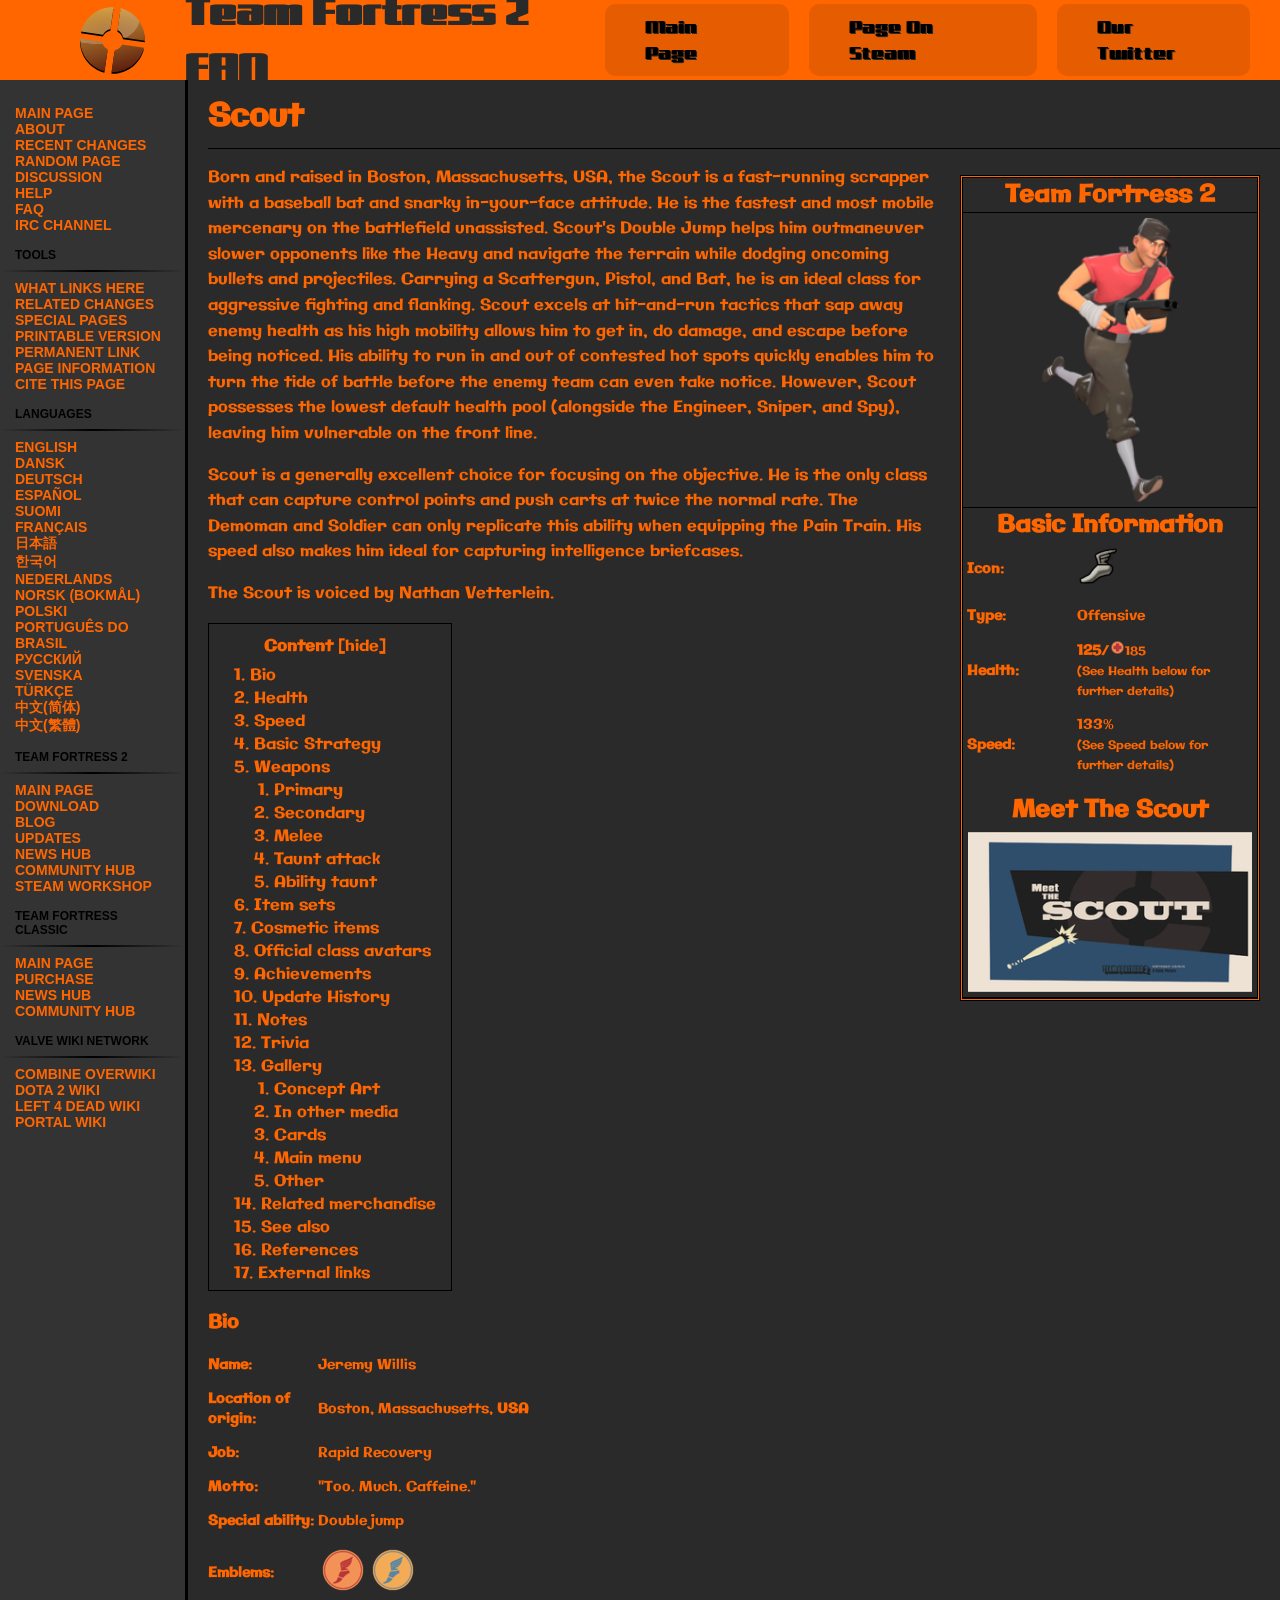
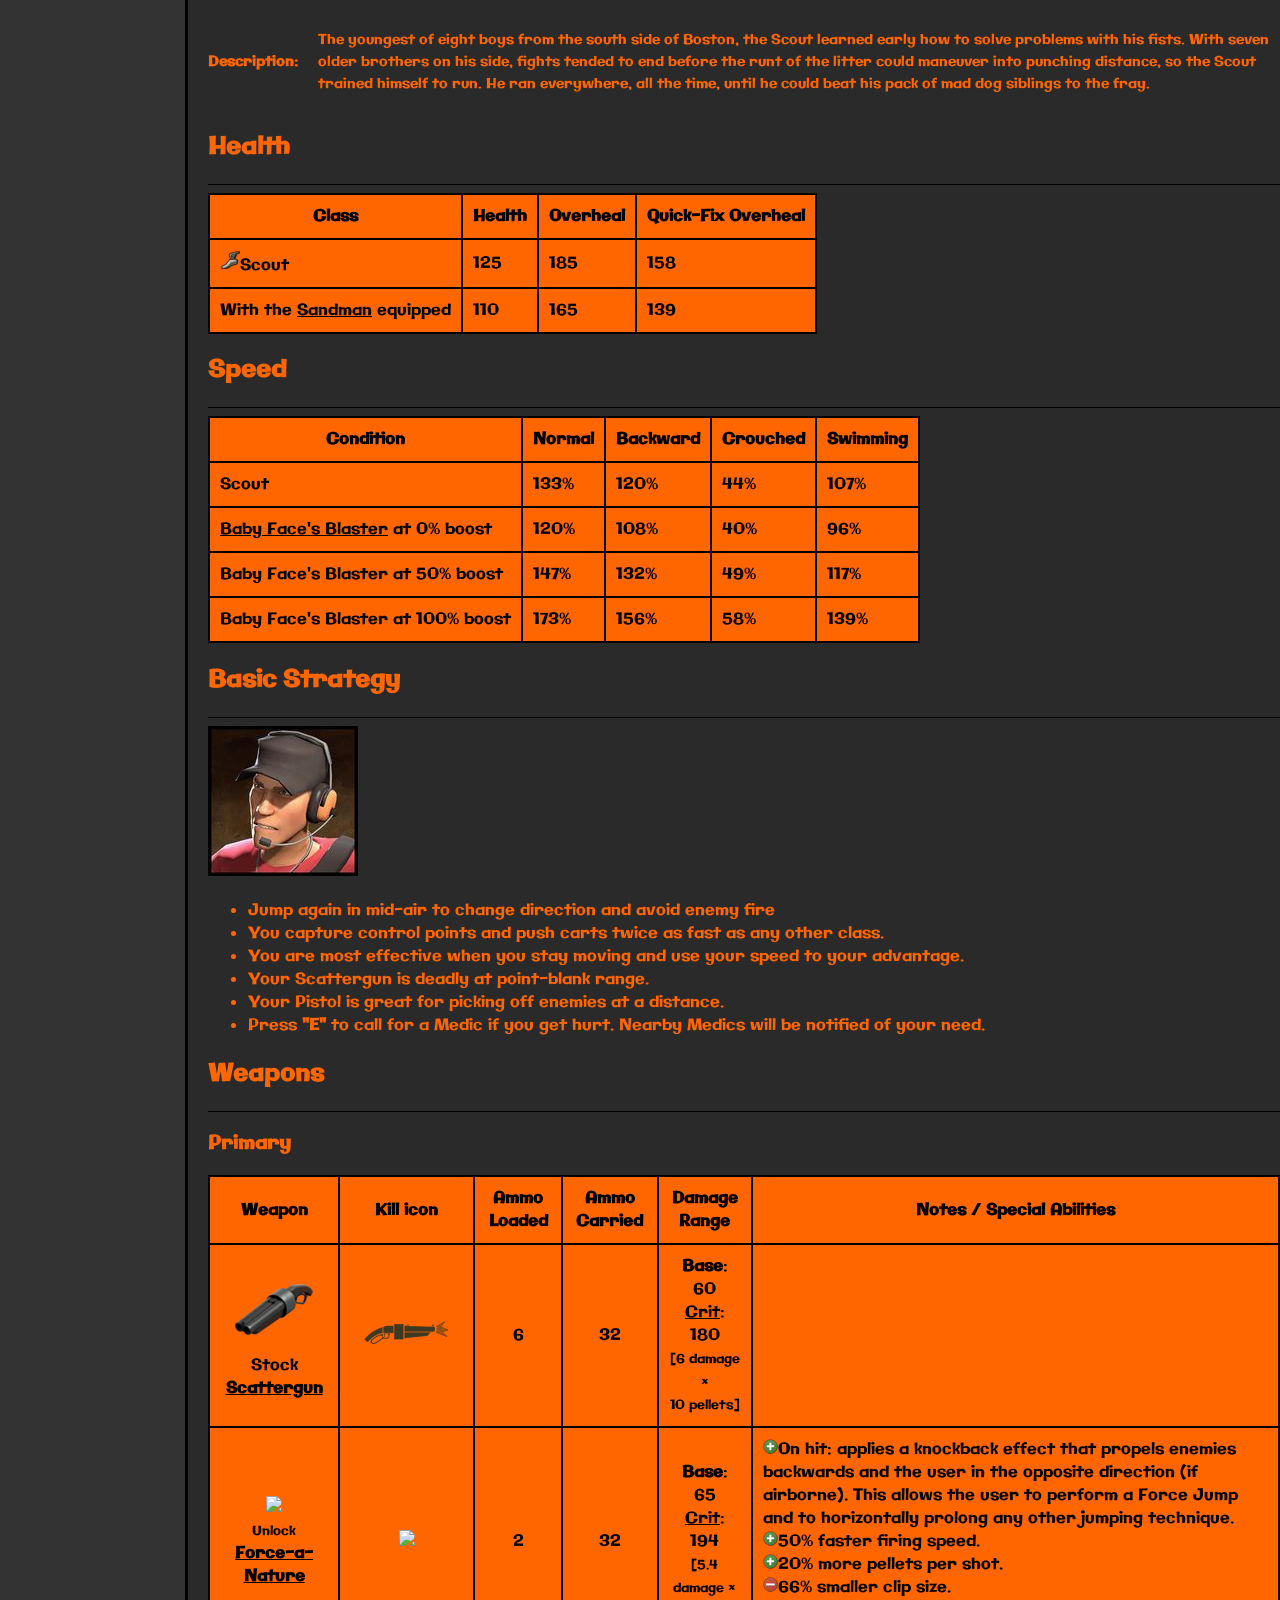
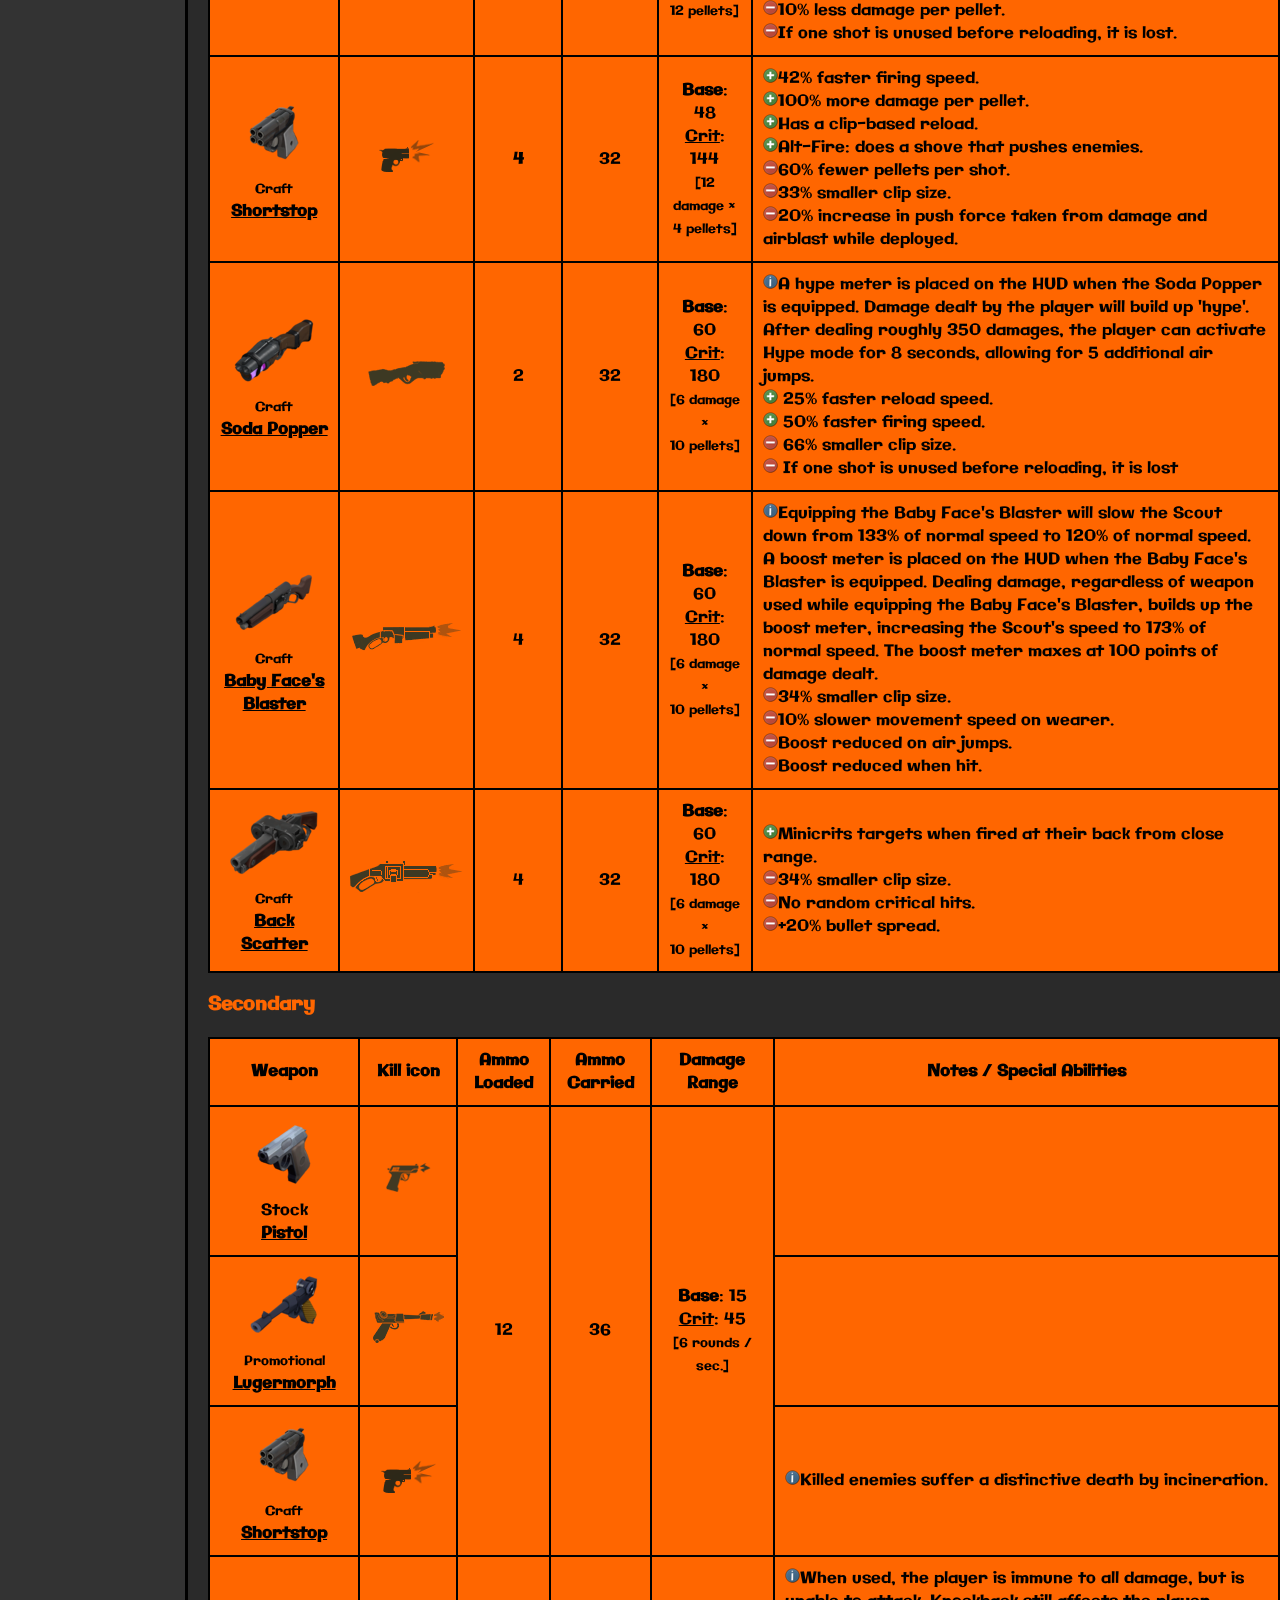
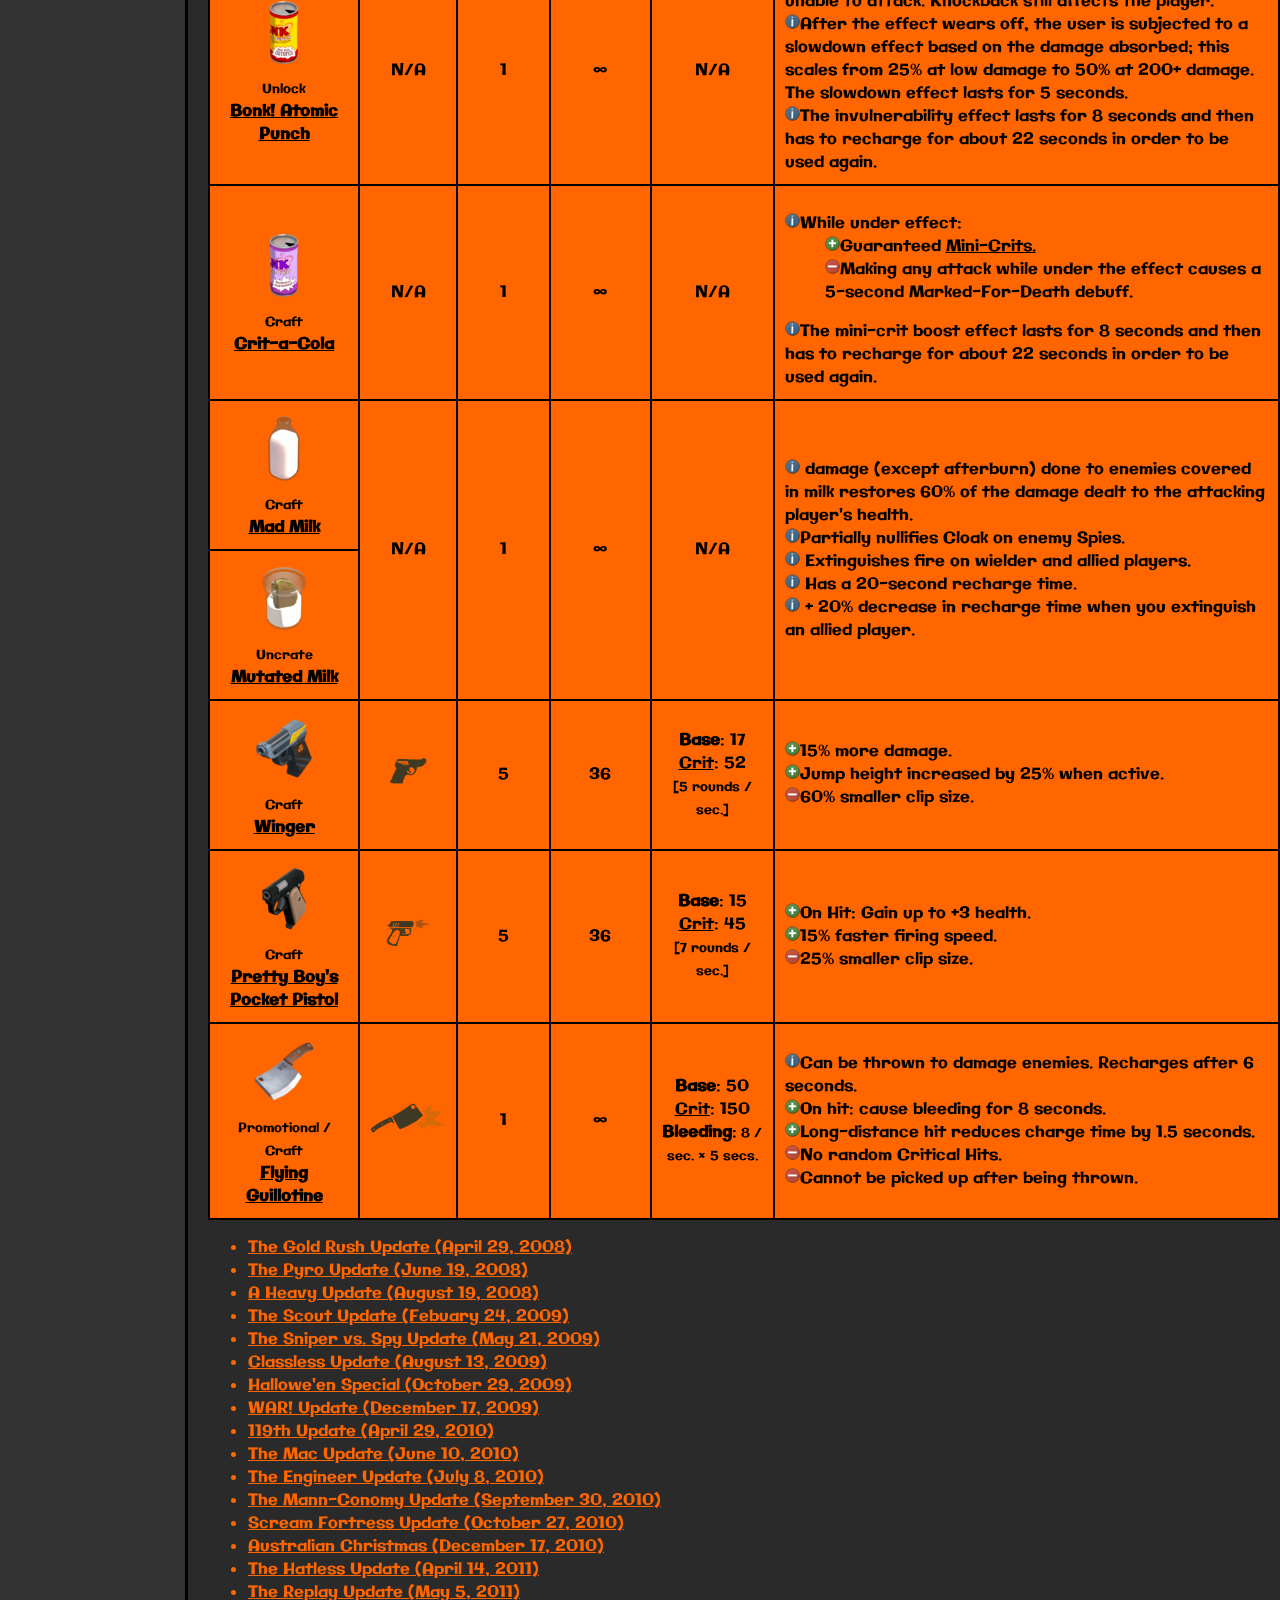
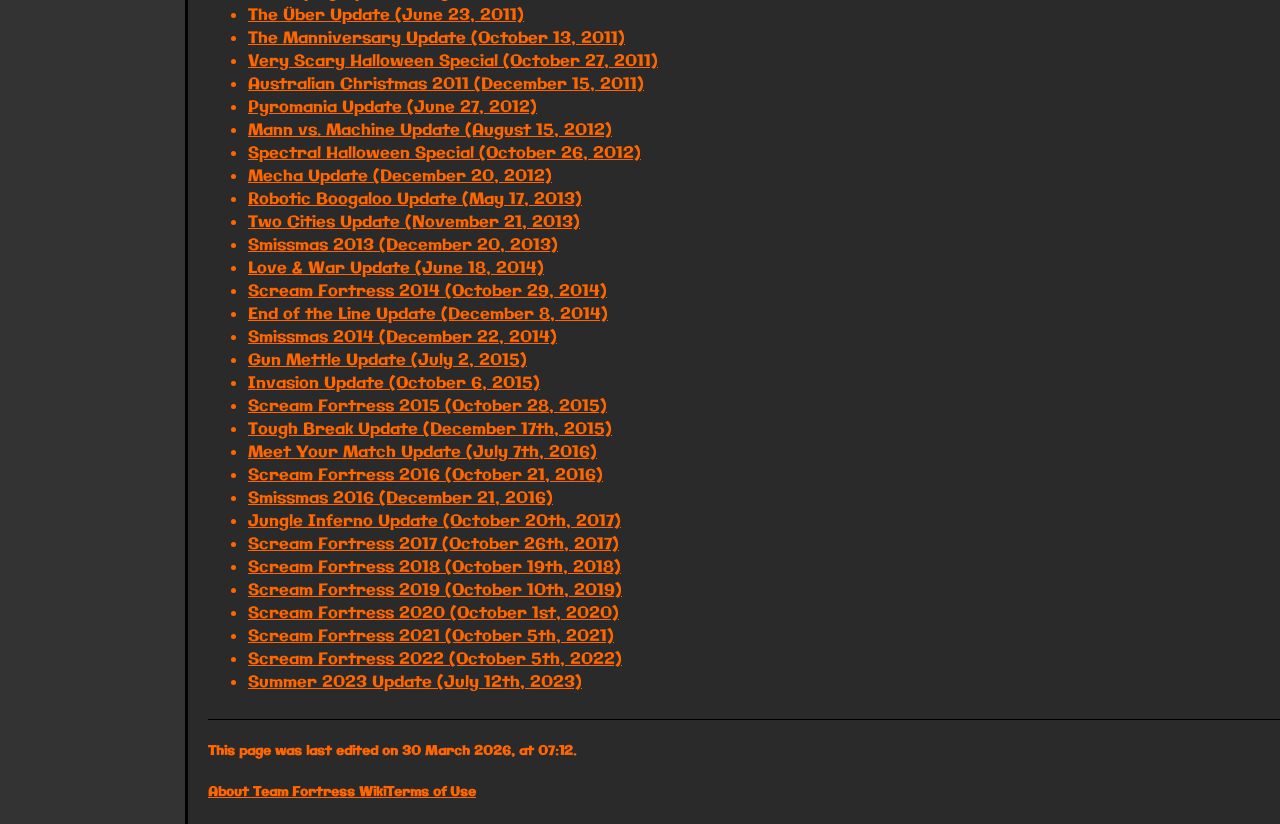
==== scout/index.html @ 644dd21a "Update index.html" ====
<!DOCTYPE html>
<html lang="en">
<head>
  <meta charset="utf-8">
  <meta name="viewport" content="width=device-width, initial-scale=1.0">
  <title>Wiki TF2</title>
  <link rel="stylesheet" href="scout.css?v=2">
  <link href="https://fonts.googleapis.com/css2?family=Gajraj+One&display=swap" rel="stylesheet">
  <link href="https://fonts.googleapis.com/css2?family=Galindo&display=swap" rel="stylesheet">
</head>
<body>
 <input type="checkbox" id="burger-check" style="display: none;">
<header>
  <div class="top">
    <h1 class="shapka">
      <img src="../images/Shapka-Icon.svg" class="icon">
      Team Fortress 2 FAN
    </h1>
	<label for="burger-check" class="burger-menu">
        <span></span>
        <span></span>
        <span></span>
    </label>
    <div class="menu-blocks">
      <div class="b1"><h1><a href="#!" class="link-top">Main Page</a></h1></div>
      <div class="b2"><h1><a href="#!" class="link-top">Page On Steam</a></h1></div>
      <div class="b3"><h1><a href="#!" class="link-top">Our Twitter</a></h1></div>
    </div>
  </div>
</header>

<main>
  <div class="left-menu">
  <div class="left-menu-links">
    <div class="box-menu">
      <h1 class="text-menu"><a href="#!">Main page</a></h1>
      <h1 class="text-menu"><a href="#!">About</a></h1>
      <h1 class="text-menu"><a href="#!">Recent changes</a></h1>
      <h1 class="text-menu"><a href="#!">Random page</a></h1>
      <h1 class="text-menu"><a href="#!">Discussion</a></h1>
      <h1 class="text-menu"><a href="#!">Help</a></h1>
      <h1 class="text-menu"><a href="#!">FAQ</a></h1>
      <h1 class="text-menu"><a href="#!">IRC channel</a></h1>
      <h1 class="categories">Tools</h1>
    </div>
    <div class="line"></div>
    <div class="box-menu2">    
      <h1 class="text-menu"><a href="#!">What links here</a></h1>
      <h1 class="text-menu"><a href="#!">Related changes</a></h1>
      <h1 class="text-menu"><a href="#!">Special pages</a></h1>
      <h1 class="text-menu"><a href="#!">Printable version</a></h1>
      <h1 class="text-menu"><a href="#!">Permanent link</a></h1>
      <h1 class="text-menu"><a href="#!">Page information</a></h1>
      <h1 class="text-menu"><a href="#!">Cite this page</a></h1>
      <h1 class="categories">Languages</h1>
    </div>
    <div class="line"></div>
    <div class="box-menu2">    
      <h1 class="text-menu"><a href="#!">English</a></h1>
      <h1 class="text-menu"><a href="#!">Dansk</a></h1>
      <h1 class="text-menu"><a href="#!">Deutsch</a></h1>
      <h1 class="text-menu"><a href="#!">Español</a></h1>
      <h1 class="text-menu"><a href="#!">Suomi</a></h1>
      <h1 class="text-menu"><a href="#!">Français</a></h1>
      <h1 class="text-menu"><a href="#!">日本語</a></h1>
      <h1 class="text-menu"><a href="#!">한국어</a></h1>
      <h1 class="text-menu"><a href="#!">Nederlands</a></h1>
      <h1 class="text-menu"><a href="#!">Norsk (bokmål)</a></h1>
      <h1 class="text-menu"><a href="#!">Polski</a></h1>
      <h1 class="text-menu"><a href="#!">Português do Brasil</a></h1>
      <h1 class="text-menu"><a href="#!">Русский</a></h1>
      <h1 class="text-menu"><a href="#!">Svenska</a></h1>
      <h1 class="text-menu"><a href="#!">Türkçe</a></h1>
      <h1 class="text-menu"><a href="#!">‪中文(简体)‬</a></h1>
      <h1 class="text-menu"><a href="#!">‪中文(繁體)</a></h1>
      <h1 class="categories">Team Fortress 2</h1>
    </div> 
    <div class="line"></div>
    <div class="box-menu2">
      <h1 class="text-menu"><a href="#!">Main page</a></h1>
      <h1 class="text-menu"><a href="#!" target="_blank">Download</a></h1>
      <h1 class="text-menu"><a href="#!" target="_blank">Blog</a></h1>
      <h1 class="text-menu"><a href="#!" target="_blank">Updates</a></h1>
      <h1 class="text-menu"><a href="#!" target="_blank">News Hub</a></h1>
      <h1 class="text-menu"><a href="#!" target="_blank">Community Hub</a></h1>
      <h1 class="text-menu"><a href="#!" target="_blank">Steam Workshop</a></h1>
      <h1 class="categories">Team Fortress Classic</h1>
    </div>
    <div class="line"></div>
    <div class="box-menu2">
      <h1 class="text-menu"><a href="#!">Main page</a></h1>
      <h1 class="text-menu"><a href="#!" target="_blank">Purchase</a></h1>
      <h1 class="text-menu"><a href="#!" target="_blank">News Hub</a></h1>
      <h1 class="text-menu"><a href="#!" target="_blank">Community Hub</a></h1>
      <h1 class="categories">Valve Wiki Network</h1>
    </div>
    <div class="line"></div>
    <div class="box-menu2">
     <h1 class="text-menu"><a href="#!" target="_blank">Combine OverWiki</a></h1>
     <h1 class="text-menu"><a href="#!" target="_blank">Dota 2 Wiki</a></h1>
     <h1 class="text-menu"><a href="#!" target="_blank">Left 4 Dead Wiki</a></h1>
     <h1 class="text-menu2"><a href="#!" target="_blank">Portal Wiki</a></h1>
    </div>
  </div>
  </div>  

  <div class="main-header">
    <h1>Scout</h1>
    <div class="line-header"></div>

    <div class="basic-setting-text">
      <div class="box">
        <div class="box-main">
          <h1 class="box-name">Team Fortress 2</h1>
          <img src="../images/Scout.png" class="img">
          <h1>Basic Information</h1>
          <div class="infobox-container">
            <div class="row"><span class="label"><b>Icon:</b></span><span class="value"><img src="../images/Scout-Icon.png"></i></span></div>
            <div class="row"><span class="label"><b>Type:</b></span><span class="value"><a href="https://wiki.teamfortress.com/wiki/Classes#Offensive">Offensive</a></span></div>
            <div class="row"><span class="label"><b>Health:</b></span><span class="value"><b>125</b>/<img src="../images/Medic-Mini-Icon.png"><small>185</small><br><small>(See <a href="https://wiki.teamfortress.com/wiki/Scout#Health">Health</a> below for further details)</small></span></div>
			<div class="row"><span class="label">Speed:</span><span class="value">133%<br><small>(See <a href="https://wiki.teamfortress.com/wiki/Scout#Speed">Speed</a> below for further details)</small></span></div>
		</div>
		<h1><a href="https://wiki.teamfortress.com/wiki/Meet_the_Scout">Meet The Scout</a></h1>
		<img src="../images/Meet-The-Scout.png" class="img">
        </div>
      </div>

      <p>Born and raised in Boston, Massachusetts, USA, the Scout is a fast-running scrapper with a baseball bat and snarky in-your-face attitude. He is the fastest and most mobile mercenary on the battlefield unassisted. Scout's Double Jump helps him outmaneuver slower opponents like the Heavy and navigate the terrain while dodging oncoming bullets and projectiles. Carrying a Scattergun, Pistol, and Bat, he is an ideal class for aggressive fighting and flanking. Scout excels at hit-and-run tactics that sap away enemy health as his high mobility allows him to get in, do damage, and escape before being noticed. His ability to run in and out of contested hot spots quickly enables him to turn the tide of battle before the enemy team can even take notice. However, Scout possesses the lowest default health pool (alongside the Engineer, Sniper, and Spy), leaving him vulnerable on the front line.</p>

      <p>Scout is a generally excellent choice for focusing on the objective. He is the only class that can capture control points and push carts at twice the normal rate. The Demoman and Soldier can only replicate this ability when equipping the Pain Train. His speed also makes him ideal for capturing intelligence briefcases.</p>

      <p>The Scout is voiced by Nathan Vetterlein.</p>
      
      <div class="content">
	  <details open>
	   <summary class="content-summary">
	   <p class="content-content">
	    <b>Content</b>
	    <span class="content-hide">[hide]</span>
	   </p>
	   </summary>
	   <ol class="content-ol">
        <li class="content-li"><a href="#bio">Bio</a></li>
        <li class="content-li"><a href="#health">Health</a></li>
        <li class="content-li"><a href="#speed">Speed</a></li>
        <li class="content-li"><a href="#basic-strategy">Basic Strategy</a></li>
        <li class="content-li"><a href="#development">Weapons</a>
         <ol>
          <li><a href="#primary">Primary</a></li>
		      <li><a href="#secondary">Secondary</a></li>
	    	  <li><a href="#melee">Melee</a></li>
	     	  <li><a href="#taunt-attack">Taunt attack</a></li>
	    	  <li><a href="#ability-taunt">Ability taunt</a></li>
         </ol>
        </li>
        <li class="content-li"><a href="#item-sets">Item sets</a>
        <li class="content-li"><a href="#cosmetic-items">Cosmetic items</a>
        <li class="content-li"><a href="#official-class-avatars">Official class avatars</a>
        <li class="content-li"><a href="#achievements">Achievements</a>
        <li class="content-li"><a href="#update-history">Update History</a>
        <li class="content-li"><a href="#notes">Notes</a>
        <li class="content-li"><a href="#trivia">Trivia</a>
		    <li class="content-li"><a href="#gallery">Gallery</a>
         <ol>
          <li><a href="#concept-art">Concept Art</a></li>
          <li><a href="#in-other-media">In other media</a></li>
          <li><a href="#cards">Cards</a></li>
          <li><a href="#main-menu">Main menu</a></li>
          <li><a href="#other">Other</a></li>
         </ol>
        </li>
        <li><a href="#related-merchandise" class="content-li">Related merchandise</a></li>
        <li><a href="#see-also" class="content-li">See also</a></li>
		    <li><a href="#references" class="content-li">References</a></li>
		    <li><a href="#external-links" class="content-li">External links</a></li>
       </ol>
	  </details> 
	  </div>

	  <h3 class="bio-h3">Bio</h3>
	  <div class="bio" id="bio">
     <div class="bio-content">
      <div class="row"><span class="label">Name:</span><span class="value"><a class="box-links">Jeremy Willis</a></span></div>
      <div class="row"><span class="label">Location of origin:</span><span class="value"><a class="box-links" href="https://en.wikipedia.org/wiki/Boston" target="_blank">Boston, Massachusetts, <b>USA</b></a></span></div>
      <div class="row"><span class="label">Job:</span><span class="value">Rapid Recovery</span></div>
      <div class="row"><span class="label">Motto:</span><span class="value">"Too. Much. Caffeine."</span></div>
      <div class="row"><span class="label">Special ability:</span><span class="value">Double jump</span></div>
      <div class="row"><span class="label">Emblems:</span><span class="value"><img src="../images/Emblem-Red.png"><img src="../images/Emblem-Blu.png"></span></div>
      <div class="row"><span class="label">Description:</span><span class="value"><p>The youngest of eight boys from the south side of Boston, the Scout learned early how to solve problems with his fists. With seven older brothers on his side, fights tended to end before the runt of the litter could maneuver into punching distance, so the Scout trained himself to run. He ran everywhere, all the time, until he could beat his pack of mad dog siblings to the fray.</p></span></div>
     </div>	
	  </div>

    <div class="secondary-content">
      <h2 class="health-h2">Health</h2>
    <div class="line-header"></div>

	  <div class="tabel">
	   <table>
		  <tr>
		   <th>Class</th>
		   <th>Health</th>
		   <th>Overheal</th>
       <th>Quick-Fix Overheal</th>
		  </tr>
		  <tr>
		   <td id="mini-scout-text"><img src="../images/Mini-Scout.png" class="mini-scout">Scout</td>
       <td>125</td>
       <td>185</td>
       <td>158</td>
		   </tr>
		   <tr>
		   <td>With the <a href="https://wiki.teamfortress.com/wiki/Sandman" class="links-text-table">Sandman</a> equipped</td>
       <td>110</td>
       <td>165</td> 
       <td>139</td>
       </tr>
		  </tr>
		 </table>
	  </div>

    <div>
      <h2 class="speed-h2">Speed</h2>
    <div class="line-header"></div>

    <div class="tabel">
	   <table>
		  <tr>
		   <th>Condition</th>
		   <th>Normal</th>
		   <th>Backward</th>
       <th>Crouched</th>
       <th>Swimming</th>
		  </tr>
		  <tr>
		   <td>Scout</td>
       <td>133%</td>
       <td>120%</td>
       <td>44%</td>
       <td>107%</td>
		   </tr>
		  <tr>
		   <td><a href="https://wiki.teamfortress.com/wiki/Baby_Face%27s_Blaster" class="links-text-table">Baby Face's Blaster</a> at 0% boost</td>
       <td>120%</td>
       <td>108%</td> 
       <td>40%</td>
       <td>96%</td>
       </tr>
      <tr>
		   <td>Baby Face's Blaster at 50% boost</td>
       <td>147%</td>
       <td>132%</td> 
       <td>49%</td>
       <td>117%</td>
       </tr>
      <tr>
		   <td>Baby Face's Blaster at 100% boost</td>
       <td>173%</td>
       <td>156%</td> 
       <td>58%</td>
       <td>139%</td>
       </tr>
		  </tr>
		 </table>
	  </div>

    <div>
      <h2 class="basic-strategy-h2">Basic Strategy</h2>
    <div class="line-header"></div>

    <img src="../images/Scout-Icon.jpg" class="scout-icon-img">

    <div>
      <ul>
        <li>Jump again in mid-air to change direction and avoid enemy fire</li>
        <li>You capture control points and push carts twice as fast as any other class.</li>
        <li>You are most effective when you stay moving and use your speed to your advantage.</li>
        <li>Your Scattergun is deadly at point-blank range.</li>
        <li>Your Pistol is great for picking off enemies at a distance.</li>
        <li>Press <b>"E"</b> to call for a Medic if you get hurt. Nearby Medics will be notified of your need.</li>
      </ul>
    </div>

    <div>
      <h2 class="weapons-h2">Weapons</h2>
    <div class="line-header"></div>

    <h3 class="primary-text-table">Primary</h3>

     <div class="tabel">
	   <table>
		  <tr>
		   <th>Weapon</th>
		   <th>Kill icon</th>
		   <th>Ammo Loaded</th>
       <th>Ammo Carried</th>
       <th>Damage Range</th>
       <th>Notes / Special Abilities</th>
		  </tr>
		  <tr>
		   <td style="text-align: center;"><a href="https://wiki.teamfortress.com/wiki/Scattergun"><img src="../images/Item-Icon-Scattergun.png"></a><br>Stock<br><a href="https://wiki.teamfortress.com/wiki/Scattergun" class="links-text-table"><b>Scattergun</b></a></td>
       <td style="text-align: center;"><img src="../images/Kill-Icon-Scattergun.png"></td>
       <td style="text-align: center;">6</td>
       <td style="text-align: center;">32</td>
       <td style="text-align: center;"><b>Base</b>: 60<br><a href="https://wiki.teamfortress.com/wiki/Critical_hits" class="links-text-table">Crit</a>: 180<br><small>[6 damage ×<br> 10 pellets]</small></td>
		   <td></td>
      </tr>
		  <tr>
		   <td style="text-align: center;"><a href="https://wiki.teamfortress.com/wiki/Force-a-Nature"><img src="../images/Item-Icon-Force-a-Nature.png"></a><br><small>Unlock</small><br><b><a href="https://wiki.teamfortress.com/wiki/Force-a-Nature" class="links-text-table">Force-a-Nature</a></b></a></td>
       <td style="text-align: center;"><img src="../images/Kill-Icon-Force-a-Nature.png"></td>
       <td style="text-align: center;">2</td> 
       <td style="text-align: center;">32</td>
       <td style="text-align: center;"><b>Base</b>: 65<br><a href="https://wiki.teamfortress.com/wiki/Critical_hits" class="links-text-table">Crit</a>: 194<br><small>[5.4 damage ×<br> 12 pellets]</small></td>
       <td><img src="../images/Mini-Icon-Plus.png" class="mini-icon-plus">On hit: applies a knockback effect that propels enemies backwards and the user in the opposite direction (if airborne). This allows the user to perform a Force Jump and to horizontally prolong any other jumping technique.<br><img src="../images/Mini-Icon-Plus.png" class="mini-icon-plus">50% faster firing speed.<br><img src="../images/Mini-Icon-Plus.png" class="mini-icon-plus">20% more pellets per shot.<br><img src="../images/Mini-Icon-Minus.png" class="mini-icon-minus">66% smaller clip size.<br><img src="../images/Mini-Icon-Minus.png" class="mini-icon-minus">10% less damage per pellet.<br><img src="../images/Mini-Icon-Minus.png" class="mini-icon-minus">If one shot is unused before reloading, it is lost.</td>
       </tr>
      <tr>
		   <td style="text-align: center;"><a href="https://wiki.teamfortress.com/wiki/Shortstop"><img src="../images/Item-Icon-Shortstop.png"></a><br><small>Craft</small><br><a href="https://wiki.teamfortress.com/wiki/Shortstop" class="links-text-table"><b>Shortstop</b></a></td>
       <td style="text-align: center;"><img src="../images/Kill-Icon_Shortstop.png"></td>
       <td style="text-align: center;"><b>4</b></td> 
       <td style="text-align: center;">32</td>
       <td style="text-align: center;"><b>Base</b>: 48<br><a href="https://wiki.teamfortress.com/wiki/Critical_hits" class="links-text-table">Crit</a>: 144<br><small>[12 damage ×<br> 4 pellets]</small></td>
       <td><img src="../images/Mini-Icon-Plus.png" class="mini-icon-plus">42% faster firing speed.<br><img src="../images/Mini-Icon-Plus.png" class="mini-icon-plus">100% more damage per pellet.<br><img src="../images/Mini-Icon-Plus.png" class="mini-icon-plus">Has a clip-based reload.<br><img src="../images/Mini-Icon-Plus.png" class="mini-icon-plus">Alt-Fire: does a shove that pushes enemies.<br><img src="../images/Mini-Icon-Minus.png" class="mini-icon-minus">60% fewer pellets per shot.<br><img src="../images/Mini-Icon-Minus.png" class="mini-icon-minus">33% smaller clip size.<br><img src="../images/Mini-Icon-Minus.png" class="mini-icon-minus">20% increase in push force taken from damage and airblast while deployed.</td>
      </tr>
      <tr>
		   <td style="text-align: center;"><a href="https://wiki.teamfortress.com/wiki/Soda_Popper"><img src="../images/Item-Icon-Soda-Popper.png"></a><br><small>Craft</small><br><a href="https://wiki.teamfortress.com/wiki/Soda_Popper" class="links-text-table"><b>Soda Popper</b></a></td>
       <td style="text-align: center;"><img src="../images/Kill-Icon-Soda-Popper.png"></td>
       <td style="text-align: center;">2</td> 
       <td style="text-align: center;">32</td>
       <td style="text-align: center;"><b>Base</b>: 60<br><a href="https://wiki.teamfortress.com/wiki/Critical_hits" class="links-text-table">Crit</a>: 180<br><small>[6 damage ×<br> 10 pellets]</small></td>
       <td><img src="../images/Mini-Icon-Info.png" class="mini-icon-info">A hype meter is placed on the HUD when the Soda Popper is equipped. Damage dealt by the player will build up 'hype'. After dealing roughly 350 damages, the player can activate Hype mode for 8 seconds, allowing for 5 additional air jumps.<br><img src="../images/Mini-Icon-Plus.png" class="mini-icon-plus"> 25% faster reload speed.<br><img src="../images/Mini-Icon-Plus.png" class="mini-icon-plus"> 50% faster firing speed.<br><img src="../images/Mini-Icon-Minus.png" class="mini-icon-minus"> 66% smaller clip size.<br><img src="../images/Mini-Icon-Minus.png" class="mini-icon-minus"> If one shot is unused before reloading, it is lost</td>
      </tr>
      <tr>
		   <td style="text-align: center;"><a href="https://wiki.teamfortress.com/wiki/Baby_Face%27s_Blaster"><img src="../images/Item-Icon-Baby-Face's-Blaster.png"></a><br><small>Craft</small><br><a href="https://wiki.teamfortress.com/wiki/Baby_Face%27s_Blaster" class="links-text-table"><b>Baby Face's Blaster</b></a></td>
       <td style="text-align: center;"><img src="../images/Kill-Icon-Baby-Face's-Blaster.png"></td>
       <td style="text-align: center;">4</td> 
       <td style="text-align: center;">32</td>
       <td style="text-align: center;"><b>Base</b>: 60<br><a href="https://wiki.teamfortress.com/wiki/Critical_hits" class="links-text-table">Crit</a>: 180<br><small>[6 damage ×<br> 10 pellets]</small></td>
       <td><img src="../images/Mini-Icon-Info.png" class="mini-icon-info">Equipping the Baby Face's Blaster will slow the Scout down from 133% of normal speed to 120% of normal speed. A boost meter is placed on the HUD when the Baby Face's Blaster is equipped. Dealing damage, regardless of weapon used while equipping the Baby Face's Blaster, builds up the boost meter, increasing the Scout's speed to 173% of normal speed. The boost meter maxes at 100 points of damage dealt.<br><img src="../images/Mini-Icon-Minus.png" class="mini-icon-minus">34% smaller clip size.<br><img src="../images/Mini-Icon-Minus.png" class="mini-icon-minus">10% slower movement speed on wearer.<br><img src="../images/Mini-Icon-Minus.png" class="mini-icon-minus">Boost reduced on air jumps.<br><img src="../images/Mini-Icon-Minus.png" class="mini-icon-minus">Boost reduced when hit.</td>
      </tr>
      <tr>
		   <td style="text-align: center;"><a href="https://wiki.teamfortress.com/wiki/Back_Scatter"><img src="../images/Item-Icon-Back-Scatter.png"></a><br><small>Craft</small><br><a href="https://wiki.teamfortress.com/wiki/Back_Scatter" class="links-text-table"><b>Back Scatter</b></a></td>
       <td style="text-align: center;"><img src="../images/Kill-Icon-Back-Scatter.png"></td>
       <td style="text-align: center;">4</td> 
       <td style="text-align: center;">32</td>
       <td style="text-align: center;"><b>Base</b>: 60<br><a href="https://wiki.teamfortress.com/wiki/Critical_hits" class="links-text-table">Crit</a>: 180<br><small>[6 damage ×<br> 10 pellets]</small></td>
       <td><img src="../images/Mini-Icon-Plus.png" class="mini-icon-plus">Minicrits targets when fired at their back from close range.<br><img src="../images/Mini-Icon-Minus.png" class="mini-icon-minus">34% smaller clip size.<br><img src="../images/Mini-Icon-Minus.png" class="mini-icon-minus">No random critical hits.<br><img src="../images/Mini-Icon-Minus.png" class="mini-icon-minus">+20% bullet spread.</td>
      </tr>
		  </tr>
		 </table>
	  </div>

    <h3 class="secondary-text-table">Secondary</h3>

    <div class="tabel">
	   <table>
		  <tr>
		   <th>Weapon</th>
		   <th>Kill icon</th>
		   <th>Ammo Loaded</th>
       <th>Ammo Carried</th>
       <th>Damage Range</th>
       <th>Notes / Special Abilities</th>
		  </tr>
		  <tr>
		   <td style="text-align: center;"><a href="https://wiki.teamfortress.com/wiki/Pistol"><img src="../images/Item-Icon-Pistol.png"></a><br>Stock<br><a href="https://wiki.teamfortress.com/wiki/Pistol" class="links-text-table"><b>Pistol</b></a></td>
       <td style="text-align: center;"><img src="../images/Kill-Icon-Pistol.png"></td>
       <td style="text-align: center;" rowspan="3">12</td>
       <td style="text-align: center;" rowspan="3">36</td>
       <td style="text-align: center;" rowspan="3"><b>Base</b>: 15<br><a href="https://wiki.teamfortress.com/wiki/Critical_hits" class="links-text-table">Crit</a>: 45<br><small>[6 rounds /<br> sec.]</small></td>
		   <td></td>
      </tr>
		  <tr>
		   <td style="text-align: center;"><a href="https://wiki.teamfortress.com/wiki/Lugermorph"><img src="../images/Item-Icon-Lugermorph.png"></a><br><small>Promotional</small><br><b><a href="https://wiki.teamfortress.com/wiki/Lugermorph" class="links-text-table">Lugermorph</a></b></a></td>
       <td style="text-align: center;"><img src="../images/Kill-Icon-Lugermorph.png"></td>
       <td></td>
       </tr>
      <tr>
		   <td style="text-align: center;"><a href="https://wiki.teamfortress.com/wiki/Shortstop"><img src="../images/Item-Icon-Shortstop.png"></a><br><small>Craft</small><br><a href="https://wiki.teamfortress.com/wiki/Shortstop" class="links-text-table"><b>Shortstop</b></a></td>
       <td style="text-align: center;"><img src="../images/Kill-Icon_Shortstop.png"></td>
       <td><img src="../images/Mini-Icon-Info.png" class="mini-icon-info">Killed enemies suffer a distinctive death by incineration.</td>
      </tr>
      <tr>
		   <td style="text-align: center;"><a href="https://wiki.teamfortress.com/wiki/Bonk!_Atomic_Punch"><img src="../images/Item-Icon-Bonk!-Atomic-Punch.png"></a><br><small>Unlock</small><br><a href="https://wiki.teamfortress.com/wiki/Bonk!_Atomic_Punch" class="links-text-table"><b>Bonk! Atomic Punch</b></a></td>
       <td style="text-align: center;">N/A</td>
       <td style="text-align: center;">1</td> 
       <td style="text-align: center;">∞</td>
       <td style="text-align: center;">N/A</td>
       <td><img src="../images/Mini-Icon-Info.png" class="mini-icon-info">When used, the player is immune to all damage, but is unable to attack. Knockback still affects the player.<br><img src="../images/Mini-Icon-Info.png">After the effect wears off, the user is subjected to a slowdown effect based on the damage absorbed; this scales from 25% at low damage to 50% at 200+ damage. The slowdown effect lasts for 5 seconds.<br><img src="../images/Mini-Icon-Info.png">The invulnerability effect lasts for 8 seconds and then has to recharge for about 22 seconds in order to be used again.</td>
      </tr>
      <tr>
		   <td style="text-align: center;"><a href="https://wiki.teamfortress.com/wiki/Crit-a-Cola"><img src="../images/Item-Icon-Crit-a-Cola.png"></a><br><small>Craft</small><br><a href="https://wiki.teamfortress.com/wiki/Crit-a-Cola" class="links-text-table"><b>Crit-a-Cola</b></a></td>
       <td style="text-align: center;">N/A</td>
       <td style="text-align: center;">1</td> 
       <td style="text-align: center;">∞</td>
       <td style="text-align: center;">N/A</td>
       <td><dl><dt><img src="../images/Mini-Icon-Info.png" class="mini-icon-info">While under effect:</dt><dd><img src="../images/Mini-Icon-Plus.png" class="mini-icon-minus">Guaranteed <a href="https://wiki.teamfortress.com/wiki/Critical_hits#Mini-Crits" class="links-text-table">Mini-Crits.</a></dd><dd><img src="../images/Mini-Icon-Minus.png" class="mini-icon-minus">Making any attack while under the effect causes a 5-second Marked-For-Death debuff.</dd></dl><img src="../images/Mini-Icon-Info.png">The mini-crit boost effect lasts for 8 seconds and then has to recharge for about 22 seconds in order to be used again.</td>
      </tr>
      <tr>
		   <td style="text-align: center;"><a href="https://wiki.teamfortress.com/wiki/Mad_Milk"><img src="../images/Item-Icon-Mad-Milk.png"></a><br><small>Craft</small><br><a href="https://wiki.teamfortress.com/wiki/Mad_Milk" class="links-text-table"><b>Mad Milk</b></a></td>
       <td style="text-align: center;" rowspan="2">N/A</td>
       <td style="text-align: center;" rowspan="2">1</td> 
       <td style="text-align: center;" rowspan="2">∞</td>
       <td style="text-align: center;" rowspan="2">N/A</td>
       <td rowspan="2"><img src="../images/Mini-Icon-Info.png" class="mini-icon-info"> damage (except afterburn) done to enemies covered in milk restores 60% of the damage dealt to the attacking player's health.<br><img src="../images/Mini-Icon-Info.png" class="mini-icon-info">Partially nullifies Cloak on enemy Spies.<br><img src="../images/Mini-Icon-Info.png" class="mini-icon-info"> Extinguishes fire on wielder and allied players.<br><img src="../images/Mini-Icon-Info.png" class="mini-icon-info"> Has a 20-second recharge time.<br><img src="../images/Mini-Icon-Info.png" class="mini-icon-info"> + 20% decrease in recharge time when you extinguish an allied player.</td>
      </tr>
       <tr>
		   <td style="text-align: center;"><a href="https://wiki.teamfortress.com/wiki/Mutated_Milk"><img src="../images/Item-Icon-Mutated-Milk.png"></a><br><small>Uncrate</small><br><a href="https://wiki.teamfortress.com/wiki/Mutated_Milk" class="links-text-table"><b>Mutated Milk</b></a></td>
      </tr>
       <tr>
		   <td style="text-align: center;"><a href="https://wiki.teamfortress.com/wiki/Winger"><img src="../images/Item-Icon-Winger.png"></a><br><small>Craft</small><br><a href="https://wiki.teamfortress.com/wiki/Winger" class="links-text-table"><b>Winger</b></a></td>
       <td style="text-align: center;"><img src="../images/Kill-Icon-Winger.png"></td>
       <td style="text-align: center;">5</td> 
       <td style="text-align: center;">36</td>
       <td style="text-align: center;"><b>Base</b>: 17<br><a href="https://wiki.teamfortress.com/wiki/Critical_hits" class="links-text-table">Crit</a>: 52<br><small>[5 rounds /<br> sec.]</small></td>
       <td><img src="../images/Mini-Icon-Plus.png" class="mini-icon-plus">15% more damage.<br><img src="../images/Mini-Icon-Plus.png" class="mini-icon-plus">Jump height increased by 25% when active.<br><img src="../images/Mini-Icon-Minus.png" class="mini-icon-minus">60% smaller clip size.</td>
      </tr>
       <tr>
		   <td style="text-align: center;"><a href="https://wiki.teamfortress.com/wiki/Pretty_Boy%27s_Pocket_Pistol"><img src="../images/Item-Icon-Pretty-Boy's-Pocket-Pistol.png"></a><br><small>Craft</small><br><a href="https://wiki.teamfortress.com/wiki/Pretty_Boy%27s_Pocket_Pistol" class="links-text-table"><b>Pretty Boy's Pocket Pistol</b></a></td>
       <td style="text-align: center;"><img src="../images/Kill-Icon-Pretty-Boy's-Pocket-Pistol.png"></td>
       <td style="text-align: center;">5</td> 
       <td style="text-align: center;">36</td>
       <td style="text-align: center;"><b>Base</b>: 15<br><a href="https://wiki.teamfortress.com/wiki/Critical_hits" class="links-text-table">Crit</a>: 45<br><small>[7 rounds /<br> sec.]</small></td>
       <td><img src="../images/Mini-Icon-Plus.png" class="mini-icon-plus">On Hit: Gain up to +3 health.<br><img src="../images/Mini-Icon-Plus.png" class="mini-icon-plus">15% faster firing speed.<br><img src="../images/Mini-Icon-Minus.png" class="mini-icon-minus">25% smaller clip size.</td>
      </tr>
       <tr>
		<td style="text-align: center;"><a href="https://wiki.teamfortress.com/wiki/Flying_Guillotine"><img src="../images/Item-Icon-Flying-Guillotine.png"></a><br><small>Promotional / Craft</small><br><a href="https://wiki.teamfortress.com/wiki/Flying_Guillotine" class="links-text-table"><b>Flying Guillotine</b></a></td>
       <td style="text-align: center;"><img src="../images/Kill-Icon-Flying-Guillotine.png"></td>
       <td style="text-align: center;">1</td> 
       <td style="text-align: center;">∞</td>
       <td style="text-align: center;"><b>Base</b>: 50<br><a href="https://wiki.teamfortress.com/wiki/Critical_hits" class="links-text-table">Crit</a>: 150<br><b>Bleeding</b>:<small> 8 / sec. × 5 secs.</small></td>
       <td><img src="../images/Mini-Icon-Info.png" class="mini-icon-info">Can be thrown to damage enemies. Recharges after 6 seconds.<br><img src="../images/Mini-Icon-Plus.png" class="mini-icon-plus">On hit: cause bleeding for 8 seconds.<br><img src="../images/Mini-Icon-Plus.png" class="mini-icon-plus">Long-distance hit reduces charge time by 1.5 seconds.<br><img src="../images/Mini-Icon-Minus.png" class="mini-icon-minus">No random Critical Hits.<br><img src="../images/Mini-Icon-Minus.png" class="mini-icon-minus">Cannot be picked up after being thrown.</td>
      </tr>
		  </tr>
		 </table>
	  </div>

	  <div>
		<ul>
         <li><a href="https://www.teamfortress.com/goldrush/" class="links-text">The Gold Rush Update (April 29, 2008)</a></li>
         <li><a href="https://www.teamfortress.com/pyro/" class="links-text">The Pyro Update (June 19, 2008)</a></li>
         <li><a href="https://www.teamfortress.com/heavy/" class="links-text">A Heavy Update (August 19, 2008)</a></li>
         <li><a href="https://www.teamfortress.com/scoutupdate/" class="links-text">The Scout Update (Febuary 24, 2009)</a></li>
         <li><a href="https://www.teamfortress.com/sniper_vs_spy/day01_english.htm" class="links-text">The Sniper vs. Spy Update (May 21, 2009)</a></li>
         <li><a href="https://www.teamfortress.com/classless/day01.php" class="links-text">Classless Update (August 13, 2009)</a></li>
         <li><a href="https://www.teamfortress.com/pumpkinpatch/" class="links-text">Hallowe'en Special (October 29, 2009)</a></li>
         <li><a href="https://www.teamfortress.com/war/part1/index.htm" class="links-text">WAR! Update (December 17, 2009)</a></li>
         <li><a href="https://www.teamfortress.com/119/" class="links-text">119th Update (April 29, 2010)</a></li>
         <li><a href="https://www.teamfortress.com/macupdate/" class="links-text">The Mac Update (June 10, 2010)</a></li>
         <li><a href="https://www.teamfortress.com/engineerupdate/" class="links-text">The Engineer Update (July 8, 2010)</a></li>
         <li><a href="https://www.teamfortress.com/mannconomy/" class="links-text">The Mann-Conomy Update (September 30, 2010)</a></li>
         <li><a href="https://www.teamfortress.com/screamfortress/" class="links-text">Scream Fortress Update (October 27, 2010)</a></li>
         <li><a href="https://www.teamfortress.com/australianchristmas/" class="links-text">Australian Christmas (December 17, 2010)</a></li>
         <li><a href="https://www.teamfortress.com/hatless/" class="links-text">The Hatless Update (April 14, 2011)</a></li>
         <li><a href="https://www.teamfortress.com/replayupdate/" class="links-text">The Replay Update (May 5, 2011)</a></li>
         <li><a href="https://www.teamfortress.com/uberupdate/" class="links-text">The Über Update (June 23, 2011)</a></li>
         <li><a href="https://www.teamfortress.com/manniversary/" class="links-text">The Manniversary Update (October 13, 2011)</a></li>
         <li><a href="https://www.teamfortress.com/veryscaryhalloween/" class="links-text">Very Scary Halloween Special (October 27, 2011)</a></li>
         <li><a href="https://www.teamfortress.com/australianchristmas2011/" class="links-text">Australian Christmas 2011 (December 15, 2011)</a></li>
         <li><a href="https://www.teamfortress.com/pyromania/" class="links-text">Pyromania Update (June 27, 2012)</a></li>
         <li><a href="https://www.teamfortress.com/mvm/" class="links-text">Mann vs. Machine Update (August 15, 2012)</a></li>
         <li><a href="https://www.teamfortress.com/blizzbobarrabas/" class="links-text">Spectral Halloween Special (October 26, 2012)</a></li>
         <li><a href="https://www.teamfortress.com/mechaupdate/" class="links-text">Mecha Update (December 20, 2012)</a></li>
         <li><a href="https://www.teamfortress.com/roboticboogaloo/" class="links-text">Robotic Boogaloo Update (May 17, 2013)</a></li>
         <li><a href="https://www.teamfortress.com/twocities/mannhattan" class="links-text">Two Cities Update (November 21, 2013)</a></li>
         <li><a href="https://www.teamfortress.com/post.php?id=12145" class="links-text">Smissmas 2013 (December 20, 2013)</a></li>
         <li><a href="https://www.teamfortress.com/loveandwar/" class="links-text">Love & War Update (June 18, 2014)</a></li>
         <li><a href="https://www.teamfortress.com/screamfortress6/" class="links-text">Scream Fortress 2014 (October 29, 2014)</a></li>
         <li><a href="https://www.teamfortress.com/endoftheline/" class="links-text">End of the Line Update (December 8, 2014)</a></li>
         <li><a href="https://www.teamfortress.com/post.php?id=15304" class="links-text">Smissmas 2014 (December 22, 2014)</a></li>
         <li><a href="https://www.teamfortress.com/gunmettle/" class="links-text">Gun Mettle Update (July 2, 2015)</a></li>
         <li><a href="https://www.teamfortress.com/invasion/" class="links-text">Invasion Update (October 6, 2015)</a></li>
         <li><a href="https://www.teamfortress.com/screamfortress7/" class="links-text">Scream Fortress 2015 (October 28, 2015)</a></li>
         <li><a href="https://www.teamfortress.com/toughbreak/" class="links-text">Tough Break Update (December 17th, 2015)</a></li>
         <li><a href="https://www.teamfortress.com/meetyourmatch/" class="links-text">Meet Your Match Update (July 7th, 2016)</a></li>
         <li><a href="https://www.teamfortress.com/post.php?id=25023" class="links-text">Scream Fortress 2016 (October 21, 2016)</a></li>
         <li><a href="https://www.teamfortress.com/post.php?id=26448" class="links-text">Smissmas 2016 (December 21, 2016)</a></li>
         <li><a href="https://www.teamfortress.com/post.php?id=33847" class="links-text">Jungle Inferno Update (October 20th, 2017)</a></li>
         <li><a href="https://www.teamfortress.com/post.php?id=34054" class="links-text">Scream Fortress 2017 (October 26th, 2017)</a></li>
         <li><a href="https://www.teamfortress.com/post.php?id=44907" class="links-text">Scream Fortress 2018 (October 19th, 2018)</a></li>
         <li><a href="https://www.teamfortress.com/post.php?id=54757" class="links-text">Scream Fortress 2019 (October 10th, 2019)</a></li>
         <li><a href="https://www.teamfortress.com/post.php?id=76112" class="links-text">Scream Fortress 2020 (October 1st, 2020)</a></li>
         <li><a href="https://www.teamfortress.com/post.php?id=89183" class="links-text">Scream Fortress 2021 (October 5th, 2021)</a></li>
         <li><a href="https://www.teamfortress.com/post.php?id=143884" class="links-text">Scream Fortress 2022 (October 5th, 2022)</a></li>
         <li><a href="https://www.teamfortress.com/post.php?id=206148" class="links-text">Summer 2023 Update (July 12th, 2023)</a></li>
        </ul>
	   </div>
	   <footer>
		
	   <div class="line-header-footer"></div>

		 <div class="footer-text">

       <h5>This page was last edited on 30 March 2026, at 07:12.</h5>
	     <h5><a href="https://wiki.teamfortress.com/wiki/Team_Fortress_Wiki" class="links-text">About Team Fortress Wiki</a>ㅤ<a href="https://wiki.teamfortress.com/wiki/Team_Fortress_Wiki:Terms_of_Use" class="links-text">Terms of Use</a></h5>
    
     </div>
		  
	   </footer>
	  </div>
	 </div>
  </div>
</main>
</body>
</html>
---- scout/scout.css ----
* {
  box-sizing: border-box;
}

body {
    margin: 0;
	background: #2A2A2A;
}

main {
    display: flex;
     align-items: stretch;
    width: 100%;
}

h1 {
    margin: 0 auto;
}

p {
    line-height: 1.6;
}

a {
    text-decoration: none;
	transition: color 0.2s ease;
	color: #FF6600;
}

a:hover {
  text-decoration: underline;
  color: black;
}

/* //////////////////////////////////////////// */

.left-menu-links {
  color: #FF6600;
}

.links-text:hover {
	text-decoration-color: black;
}

.links-text-steamtf2 {
	text-decoration: none;
	color: #FF6600;
}

.links-text-steamtf2:hover {
	text-decoration: inline;
	color: #FF6600;
}

.links-text-table {
	text-decoration: underline;
	color: black;
}

.links-text-table:hover {
	color: #2A2A2A;
}

.links-text-footer:hover {
	color: #2A2A2A;
}

.links-text-footer {
	color: #FF6600;
}

.links-text-series:hover {
	color: #2A2A2A;
}

.links-text-series {
	color: black;
}

table { border-collapse: collapse; margin-bottom: 10px; }

table th, table td {
    border: 2px solid black; 
    padding: 10px;             
}

table tr {
	background: #FF6600;
	color: black;
}

table th {
	text-align: center;
}

/* //////////////////////////////////////////// */

.basic-setting-text {
    flex: 1;
    font-size: 16px;
    font-family: 'Galindo', sans-serif;
}

.links-text {
	text-decoration: underline;
}

/* //////////////////////////////////////////// */

.line {
    height: 2px;
    background: linear-gradient(
        to right,
        transparent,
        black,
        transparent
    );
    margin: 8px 0;
}

.line-header {
    flex: 1;
    overflow: hidden; 
    height: 1px;
    background: black;
    margin: 8px 0;
}

.line-header1 {
    height: 1px;
    background: black;
}

.line-header2 {
    background: #2A2A2A;
    height: 75px;
}

.line-header3 {
	flex: 1;
    overflow: hidden; 
    height: 2px;
    background: #FF6600;
    margin: 8px 0;
	margin-bottom: 15px;
}

/* //////////////////////////////////////////// */

.top {
	display: flex;
       justify-content: flex-start;
       align-items: center;
    width: 100%;
    height: 80px;
    padding-right: 30px;
    background: #FF6600;
    font-family: 'Gajraj One', sans-serif;
}

.link-top {
    text-decoration: none;
    color: black;
}

.icon {
	width: 85px;
	height: 85px;
	padding-right: 20px;
}

.shapka {
    display: flex;
       align-items: center;
       gap: 20px;
	color: #2A2A2A;
	font-size: 38px;
	padding-left: 80px; 
	margin: 0;
}

.b1 h1, .b2 h1, .b3 h1 {
    display: flex;
       justify-content: flex-end;
       align-items: center;
	background: #E65C00;
	color: #2A2A2A;
    font-size: 18px;
    font-weight: 300;
    padding: 10px 40px;
    border-radius: 10px;
    text-shadow: 1px 1px 0px #2A2A2A;
}

.menu-blocks {
    display: flex;
    gap: 20px;
	margin-left: auto;
}

/* //////////////////////////////////////////// */

.left-menu {
    width: 190px;
    background: #333333;
    border-right: 3px solid black;
    font-size: 7px;
}

.text-menu a {
    cursor: pointer;
}

.box-menu {
    width: 150px;
    margin: 0 20px 0px 15px;
    padding-top: 25px;
    color: black;
    font-family: 'Montserrat', sans-serif;
    text-transform: uppercase;
}

.box-menu2 {
    width: 150px;
    margin: 0 20px 0px 15px;
    color: black;
    font-family: 'Montserrat', sans-serif;
    text-transform: uppercase;
}

.categories {
    margin-top: 15px;
    font-size: 12px;
}

/* //////////////////////////////////////////// */

.main-header {
    font-family: 'Galindo', sans-serif;
    background: #2A2A2A;
    width: 100%;
    color: #FF6600;
    padding-left: 20px;
    padding-top: 15px;
}

/* //////////////////////////////////////////// */


.box {
    float: right;    
    border: 1px solid black;
    padding: 1px;
    margin-top: 10px;
    margin-right: 20px;
    margin-left: 20px;
    margin-bottom: 6px;
    width: 300px;
    height: 100%;
    background: #FF6600;
    z-index: 10;
}

.box-main {
    display: flex;
     justify-content: center;
     align-items: center;
    flex-wrap: wrap;
    background: #2A2A2A;
    color: #FF6600;
    font-family: 'Galindo', sans-serif;
    font-size: 12px;
    width: 100%;
    border: 1px solid black;
}

.box-name {
	border-bottom: 1px solid black; 
	width: 100%;
    text-align: center;	
}

.img {
	width: 100%;
    height: auto;
    border-bottom: 1px solid black;
    padding: 5px;
}

.infobox-container {
  width: 100%; 
  padding: 4px;
}

.row {
  display: flex;        
  justify-content: flex-start; 
  align-items: center;
  margin-bottom: 14px;    
  font-size: 14px;       
}

.label {
  width: 110px;          
  font-weight: bold;     
  color: #FF6600;         
  flex-shrink: 0;         
}

.value {
  color: #FF6600;           
}

.details-btn {
    align-self: flex-end;
    background: #2A2A2A;
    color: #FF6600;
    font-size: 14px;
    border-radius: 12px;
    padding: 5px;
}

.li {
    font-size: 10px;
}

/* //////////////////////////////////////////// */

.content {
	border: 1px solid black;
	width: max-content;
	padding: 5px;
	padding-right: 15px;
}
 
.content-content {
	text-align: center;
    transition: 0.4s ease;
	margin-top: 5px;
	margin-bottom: 5px;
}

.content-hide:hover {
    text-decoration: underline; 
	cursor: pointer;
	color: black;
}

.content-summary {
	list-style: none;                        
}

.content-ol {
  list-style-type: none;
  counter-reset: item;
  padding-left: 20px;
  margin-top: 5px;
  margin-bottom: 0px;
  margin-right: 0px;
  margin-left: 0px;
}

.content-li {
  display: block;
}

.content-li:before {
  content: counters(item, ".") ". ";
  counter-increment: item; 
}

/* //////////////////////////////////////////// */

.steam-tf {
    display: flex;
    flex-direction: row;
    background: #FF6600;
    font-size: 8px;
    color: #2A2A2A;
    padding: 15px;
    margin-top: 20px;
    margin-bottom: 20px;
    border-radius: 10px;
    width: 400px;
}

.img-steam {
    width: 150px;
	border-radius: 5px;
}

/* //////////////////////////////////////////// */

.gameplay-header {
    font-size: 28px;
}

.gameplay-main {
    display: block;
    justify-content: flex-start;
}

.gameplay {
    float: left;    
    margin-right: 10px;  
	margin-bottom: 3px;
    width: 270px;
    padding: 10px 10px 0 10px;
    border: 2px solid black;
    font-size: 13px;
    flex: 1;
    font-family: 'Galindo', sans-serif;
    overflow: hidden; 
}

.gameplay-box-text {
    font-size: 11px;
}

.gameplay-text {
    margin-top: 5px;
    margin-left: 15px;
    margin-bottom: 10px; 
}

/* //////////////////////////////////////////// */

.maps-header, .game-modes-header, .customization-header, .origins-header, .e3-1999-header, .Invasion-header, .final-design-header, .release-header, .critical-reception-header, .awards-header, .promotional-events-header,.references-header, .external-links-header { font-size: 24px; }

.secondary-content { display: block;}

/* //////////////////////////////////////////// */

.img-e3-1999 {
    float: left;    
    margin-right: 10px; 
	margin-bottom: 3px;
    width: 300px;
    padding: 10px 10px 0 10px;
    border: 2px solid black;
    font-size: 13px;
    flex: 1;
    font-family: 'Galindo', sans-serif;
    overflow: hidden; 
}

/* //////////////////////////////////////////// */

.alien-img {
	float: left;    
    margin-right: 10px;  
	margin-bottom: 3px;
    width: 100px;
    padding: 10px 10px 0 10px;
    border: 2px solid black;
    font-size: 13px;
    flex: 1;
    font-family: 'Galindo', sans-serif;
    overflow: hidden; 
}

.commando-img {
	float: right;    
    margin-right: 10px;  
	margin-bottom: 3px;
    width: 100px;
    padding: 10px 10px 0 10px;
    border: 2px solid black;
    font-size: 11px;
    flex: 1;
    font-family: 'Galindo', sans-serif;
    overflow: hidden; 
}

/* //////////////////////////////////////////// */

.engi-img {
	float: right;    
    margin-right: 10px;  
	margin-bottom: 3px;
    width: 324px;
    padding: 10px 10px 0 10px;
    border: 2px solid black;
    font-size: 13px;
    flex: 1;
    font-family: 'Galindo', sans-serif;
    overflow: hidden;
}

/* //////////////////////////////////////////// */

details .when-opened {
    display: none;
}

details[open] .when-opened {
    display: inline;
}

details[open] .when-closed {
    display: none;
}

/* //////////////////////////////////////////// */

.team-fortress-series-main {
	border: 2px solid black;
	padding: 2px;
	background: #2A2A2A;
	text-align: center;
	
}

.team-fortress-series {
	display: inline-block; 
    vertical-align: middle;  
	background: #FF6600;
	color: black;
	width: 100%;
	padding-top: 5px;
}

.series {}

.cancelled-games { background: black; padding-top: 2px; padding-bottom: 2px;}

/* //////////////////////////////////////////// */

.footer-categories {
	border: 2px solid black;
	padding-left: 10px;
	margin-top: 15px;
}

.line-header-footer {
	  flex: 1;
    overflow: hidden; 
    height: 1px;
	width: 100%;
    background: black;
	margin-top: 25px;
}

.burger-menu {
    display: none;
    flex-direction: row;
    justify-content: space-around;
    width: 30px;
    height: 25px;
    cursor: pointer;
    margin-left: 20px;
}

.burger-menu span {
    width: 30px;
    height: 3px;
    background: black;
    border-radius: 5px;
    transition: 0.3s;
}

/* //////////////////////////////////////////// */

@media (max-width: 768px) {

    main {
        flex-direction: column;
        position: relative;
        min-height: 100vh;
    }
	
	.main-header {
        padding-right: 15px; 
    }

	.line-header {
		height: 2px;
	}
	
	.top {
        display: flex;
        justify-content: space-between; 
        box-sizing: border-box;
        align-items: center;
        padding: 0 20px;
        width: 100%;
    }

    .shapka {
       
        padding-left: 0;
        margin-right: 0; 
        font-size: 24px;
        justify-content: center;
        white-space: nowrap; 

    }
	
	.icon {
        width: 50px;
        height: 50px;
        display: none;
    }
	
	.menu-blocks { display: none; }
	
    .burger-menu {
        display: flex;
        flex-direction: column;
        justify-content: space-around;
        width: 30px;
        height: 18px;
        margin-left: 20px;
    }

    .left-menu {
        position: absolute;
        left: -100%; 
        top: 0; 
        padding-top: 10px;
        width: 200px;
        min-height: 100vh;
        height: 100%;
        background: #2A2A2A;
        font-size: 8px;
        transition: 0.4s ease;
        z-index: 1000;
        border-right: 3px solid #FF6600;
		padding-left: 15px;
    }
	
    .box-menu, .box-menu2 {
        width: 90%;
        margin: 0 auto;
        padding: 10px 0;
    }

    .box {
        display: flex;    
        flex-direction: column; 
        align-items: center;
        justify-content: center;
        float: none !important; 
        margin: 20px auto !important; 
        width: 100%;        
        max-width: 400px; 

    }
    
    .steam-tf {
        width: 100%;
		max-width: 380px;
        font-size: 7px;
    }

    .img-steam {
        width: 150px;
        margin-bottom: 10px;
    }


    .gameplay-main {
        display: flex;
        flex-direction: column;
        align-items: center; 
        width: 100%;
    }

    .gameplay {
        float: none !important;  
        display: flex;
        flex-direction: column; 
        align-items: center; 
        justify-content: center;
        width: 100%;
        padding: 11px;
        margin: 0;
        margin-bottom: 10px;
    }

    .gameplay-box-text {
       font-size: 14px;
       margin-bottom: 0;
    }

    .gameplay-text {
       margin: 0;
    }

    .img-e3-1999 { 
       width: 100%;
	   margin-bottom: 6px;
    }

   .images-row {
    display: flex;
    flex-direction: row; 
    justify-content: center; 
    align-items: stretch;
	text-align: center; 
    gap: 10px;
    } 

   .alien-img, .commando-img {
    
    display: flex;
    flex-direction: column;
    justify-content: center; 
    align-items: center;     
    background: #2A2A2A; 
	max-width: 150px;   
    margin: 0 !important;
    }

   .images-row img {
    width: 100%; 
    object-fit: contain; 
    }

   .img-alien {
    width: 120px !important; 
    height: 173px !important;
    }

    .img-commando {
	width: 80px !important;
	height: 163px !important;
    }
	
	.engi-img {
		display: flex;
		flex-direction: column;
		justify-content: center;
 		align-items: center;
		width: 100%;
		margin: 0;
		margin-bottom: 10px;
	}
	
	.img-engi {
		width: 100%;
	}
	
    table {
        font-size: 12px; 
    }
	
	.team-fortress-series-main {
		font-size: 14px;
	}

    #burger-check:checked ~ main .left-menu { left: 0; }

    #burger-check:checked ~ header .burger-menu span:nth-child(1) { transform: translateY(6px) rotate(45deg); }

    #burger-check:checked ~ header .burger-menu span:nth-child(2) { opacity: 0; transform: scale(0); }

    #burger-check:checked ~ header .burger-menu span:nth-child(3) { transform: translateY(-6px) rotate(-45deg); }

}

@media (max-width: 396px) {
	
	.img-steam {
        width: 114px;
        margin-bottom: 10px;
    }
	
	.left-menu {
		padding-left: 10px;
	}
}
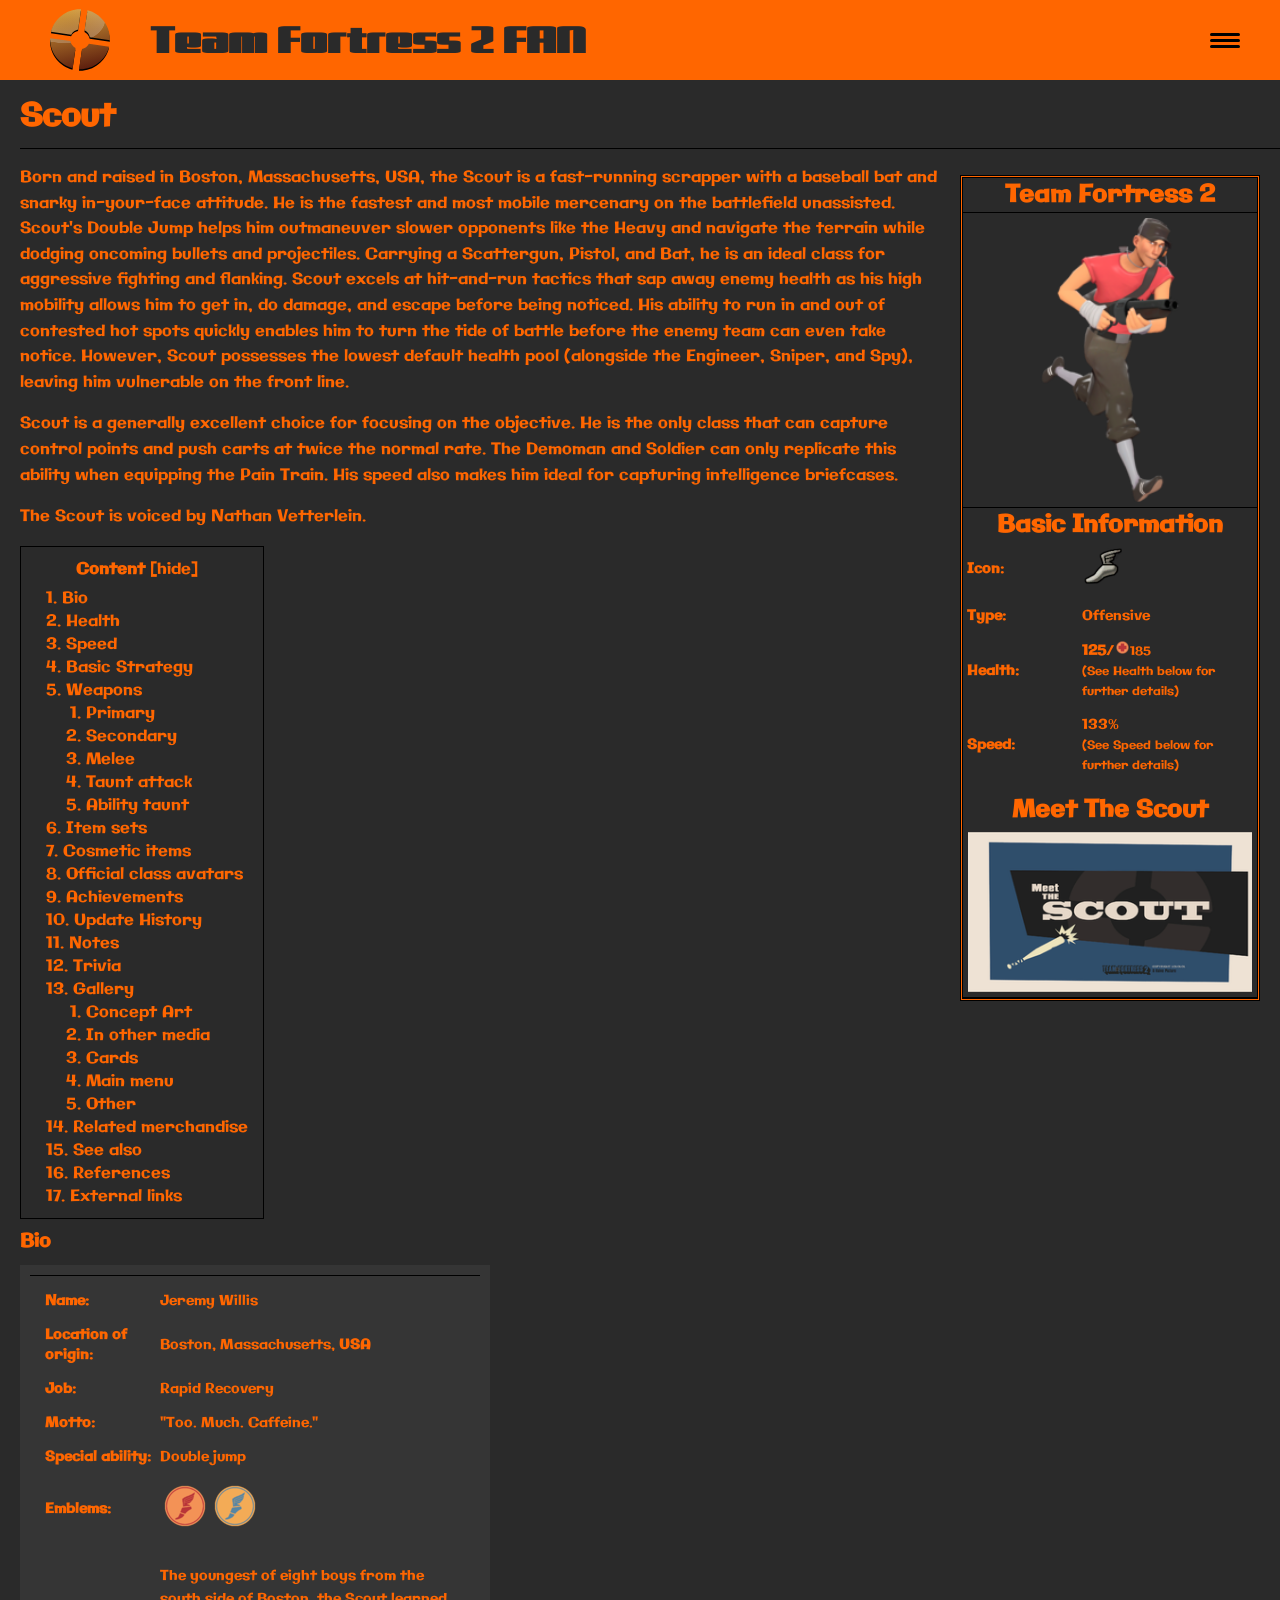
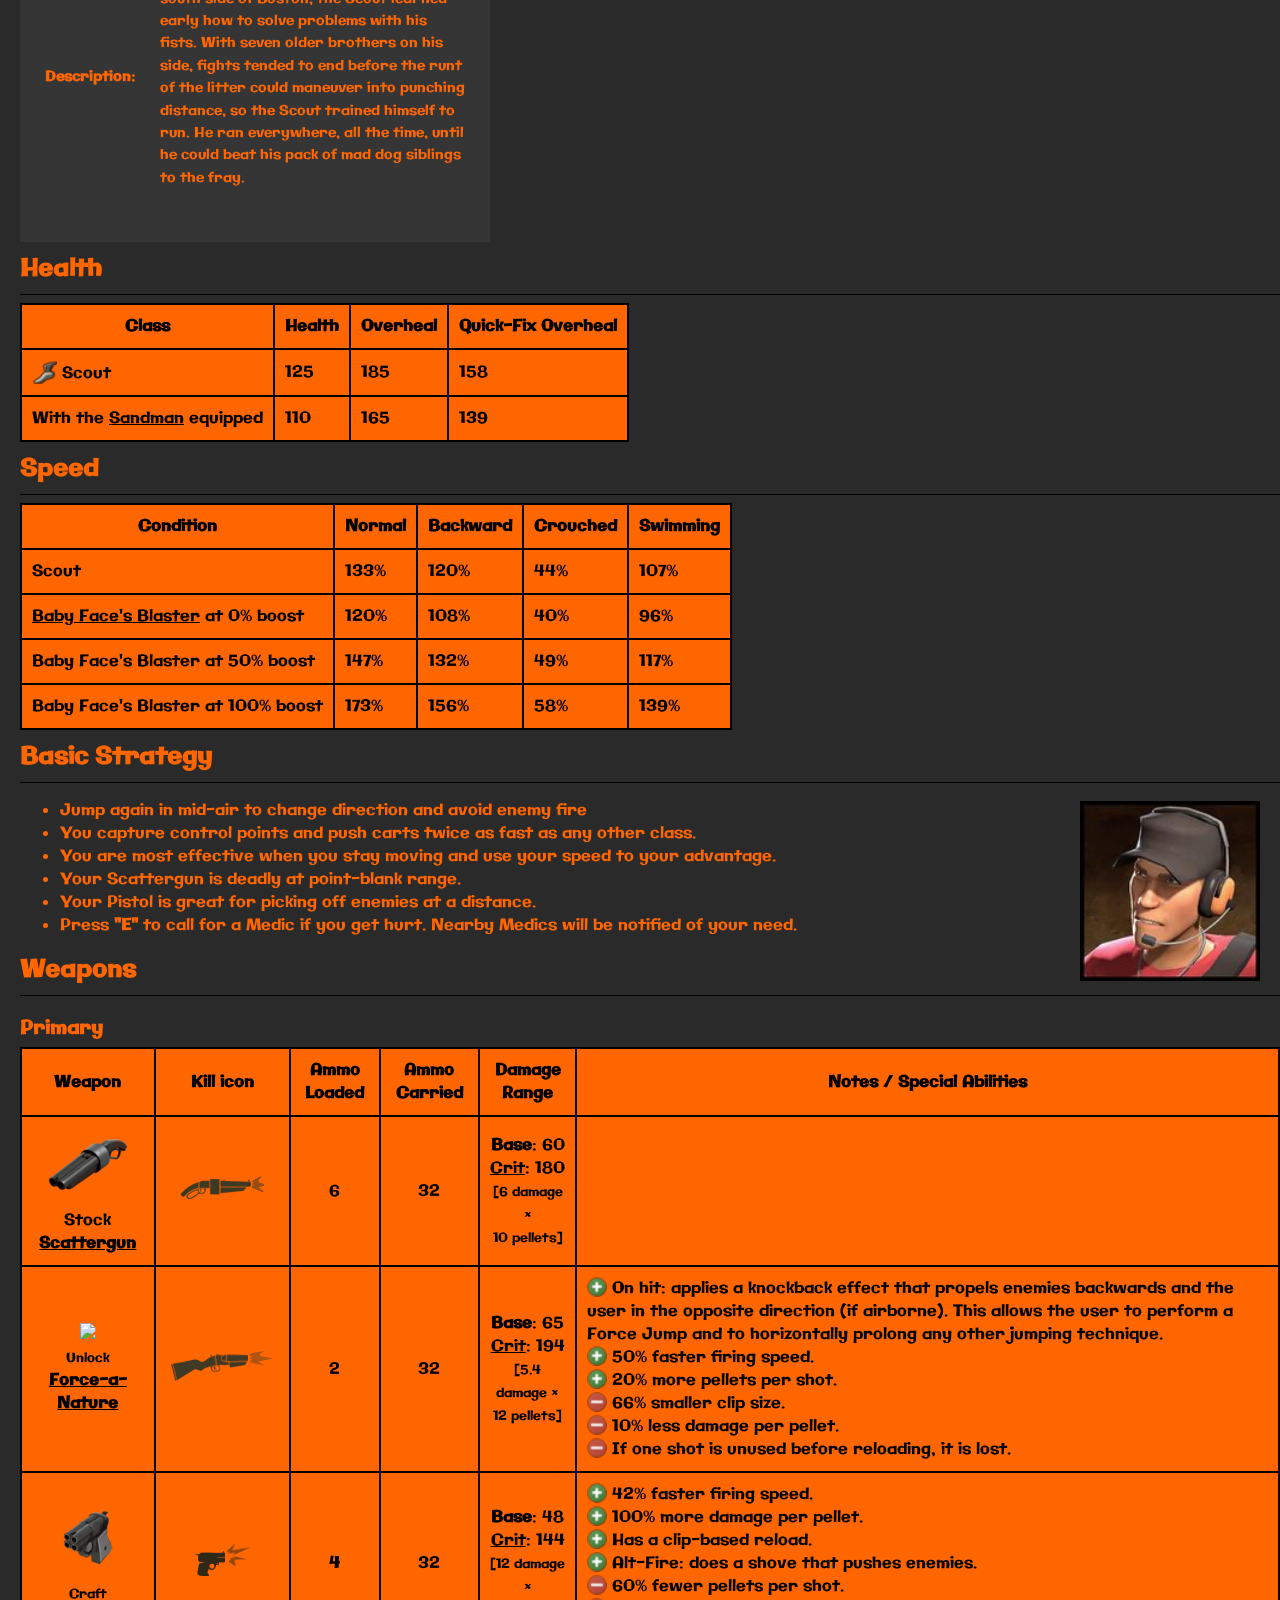
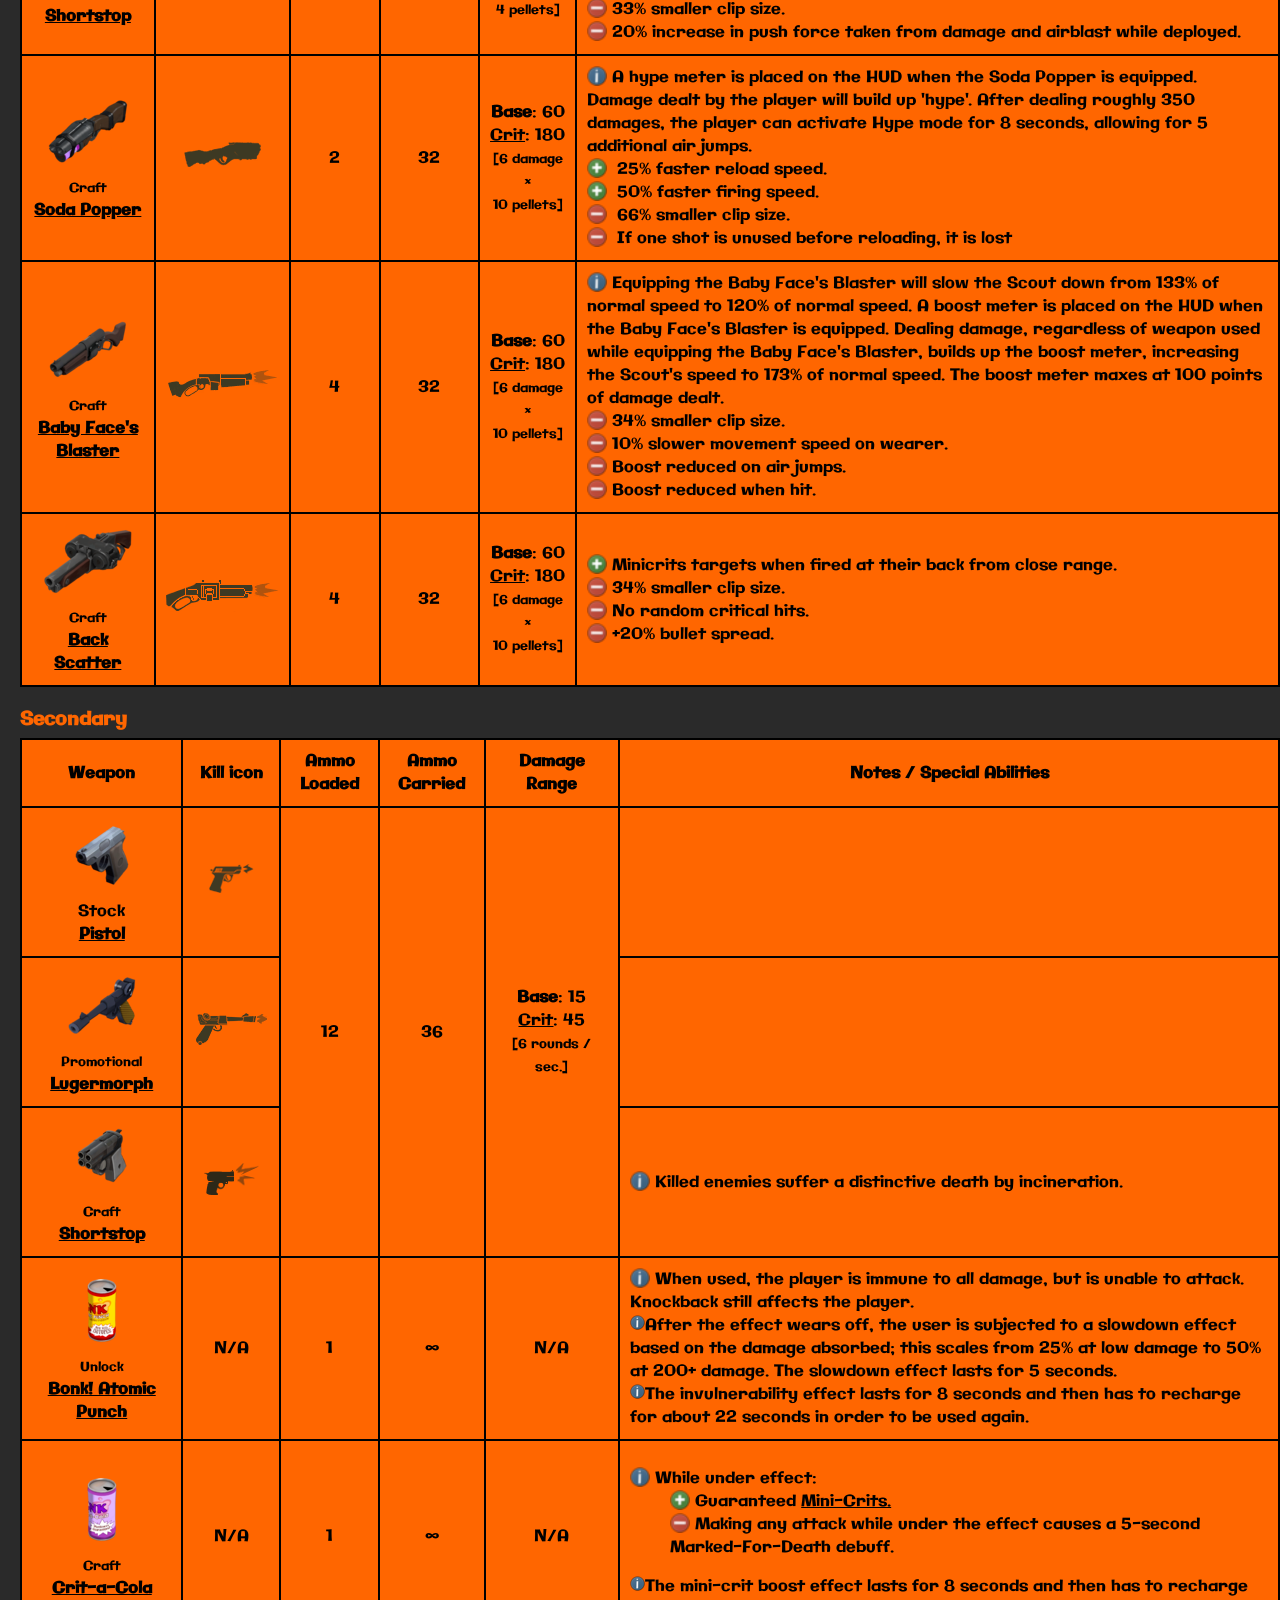
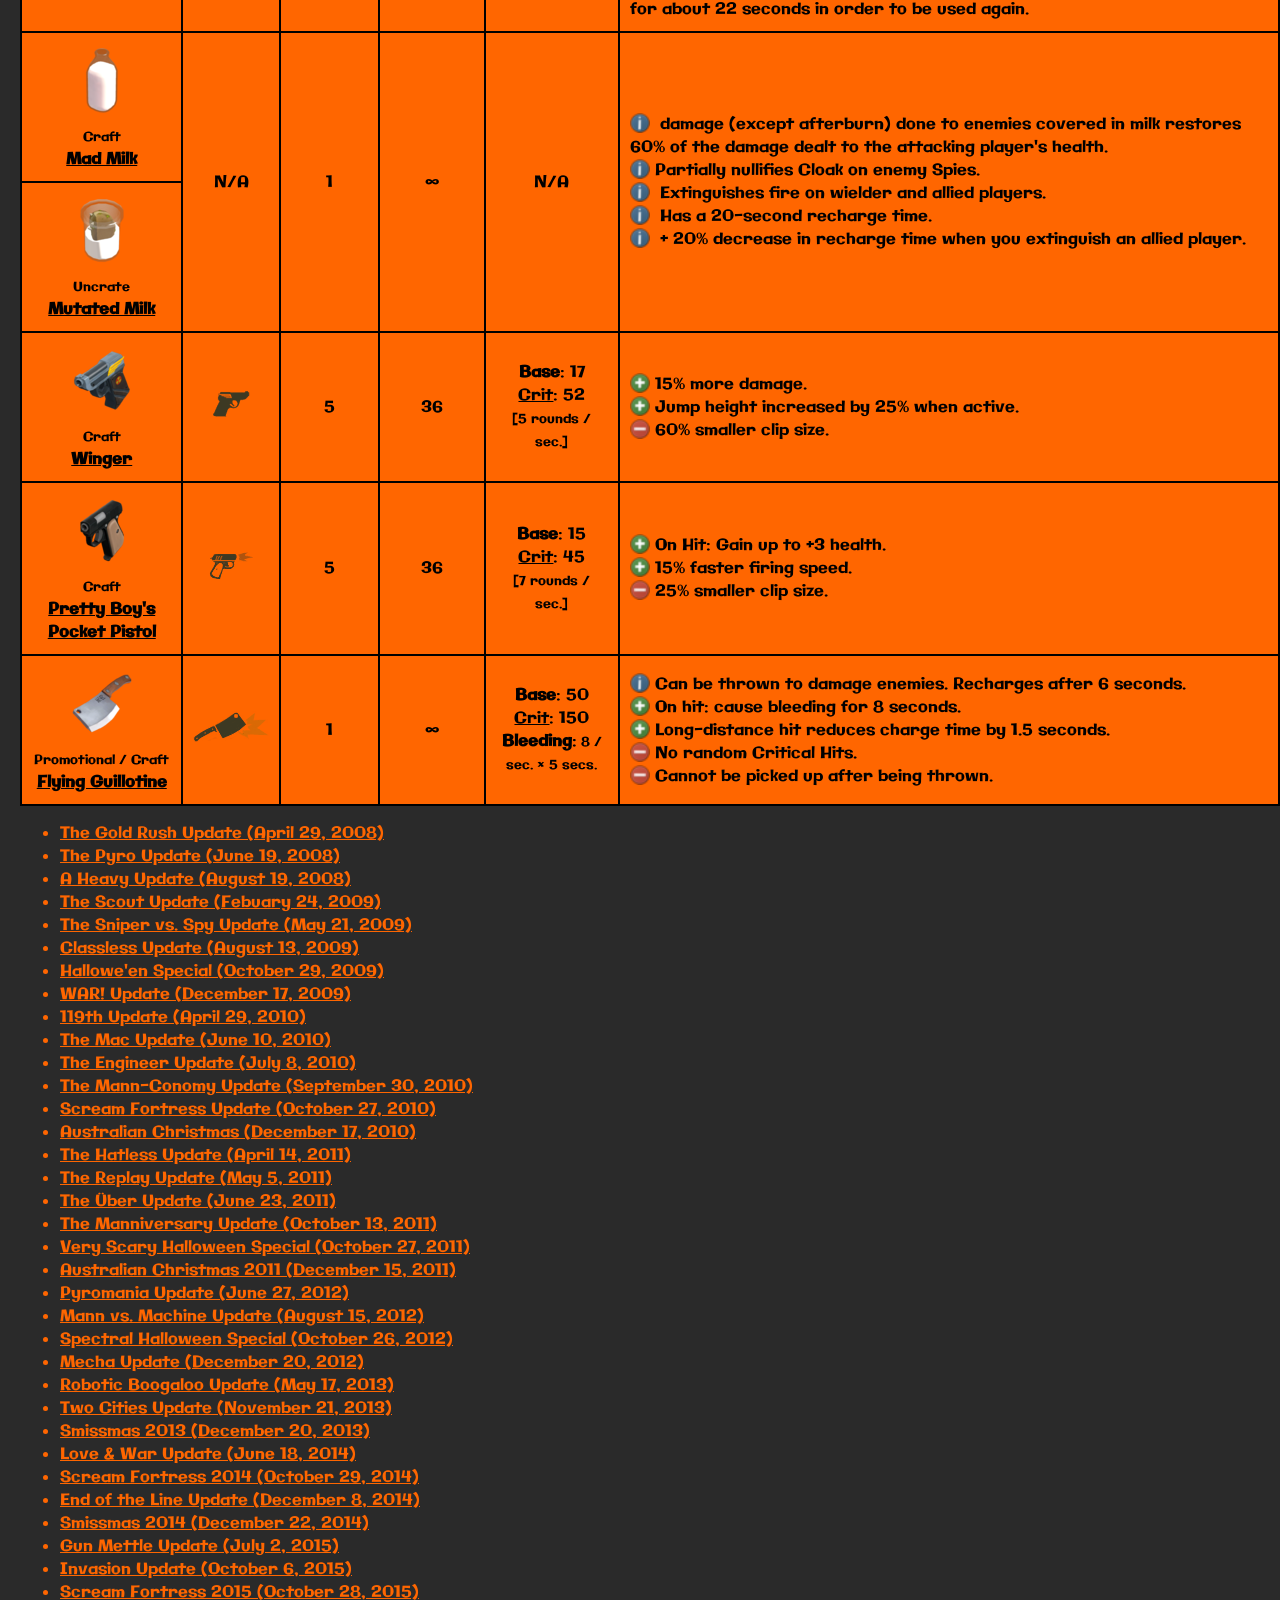
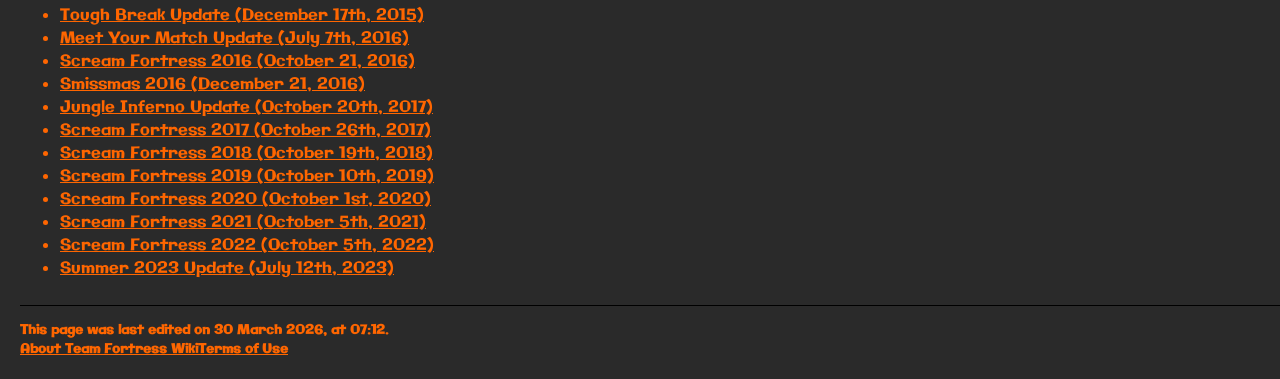
==== commit 378b818c: "Update index.html" ====
--- a/scout/index.html
+++ b/scout/index.html
@@ -305,8 +305,8 @@
 		   <td></td>
       </tr>
 		  <tr>
-		   <td style="text-align: center;"><a href="https://wiki.teamfortress.com/wiki/Force-a-Nature"><img src="../images/Item-Icon-Force-a-Nature.png"></a><br><small>Unlock</small><br><b><a href="https://wiki.teamfortress.com/wiki/Force-a-Nature" class="links-text-table">Force-a-Nature</a></b></a></td>
-       <td style="text-align: center;"><img src="../images/Kill-Icon-Force-a-Nature.png"></td>
+		   <td style="text-align: center;"><a href="https://wiki.teamfortress.com/wiki/Force-A-Nature"><img src="../images/Item-Icon-Force-a-Nature.png"></a><br><small>Unlock</small><br><b><a href="https://wiki.teamfortress.com/wiki/Force-a-Nature" class="links-text-table">Force-a-Nature</a></b></a></td>
+       <td style="text-align: center;"><img src="../images/Kill-Icon-Force-A-Nature.png"></td>
        <td style="text-align: center;">2</td> 
        <td style="text-align: center;">32</td>
        <td style="text-align: center;"><b>Base</b>: 65<br><a href="https://wiki.teamfortress.com/wiki/Critical_hits" class="links-text-table">Crit</a>: 194<br><small>[5.4 damage ×<br> 12 pellets]</small></td>
--- a/scout/scout.css
+++ b/scout/scout.css
@@ -14,6 +14,18 @@
 }
 
 h1 {
+    margin: 0 auto;
+}
+
+h2 {
+    margin: 0 auto;
+}
+
+h3 {
+    margin: 0 auto;
+}
+
+h5 {
     margin: 0 auto;
 }
 
@@ -303,8 +315,9 @@
 .label {
   width: 110px;          
   font-weight: bold;     
-  color: #FF6600;         
-  flex-shrink: 0;         
+  color: #FF6600; 
+  margin-right: 5px;         
+  flex-shrink: 0;  
 }
 
 .value {
@@ -355,7 +368,7 @@
   counter-reset: item;
   padding-left: 20px;
   margin-top: 5px;
-  margin-bottom: 0px;
+  margin-bottom: 5px;
   margin-right: 0px;
   margin-left: 0px;
 }
@@ -371,121 +384,79 @@
 
 /* //////////////////////////////////////////// */
 
-.steam-tf {
-    display: flex;
-    flex-direction: row;
-    background: #FF6600;
-    font-size: 8px;
-    color: #2A2A2A;
-    padding: 15px;
-    margin-top: 20px;
-    margin-bottom: 20px;
-    border-radius: 10px;
-    width: 400px;
-}
-
-.img-steam {
-    width: 150px;
-	border-radius: 5px;
-}
-
-/* //////////////////////////////////////////// */
-
-.gameplay-header {
-    font-size: 28px;
-}
-
-.gameplay-main {
-    display: block;
-    justify-content: flex-start;
-}
-
-.gameplay {
-    float: left;    
-    margin-right: 10px;  
+.bio-h3 {
+    margin-top: 10px;
+    margin-bottom: 10px;
+}
+
+.bio {
+  background: #353535;
+  padding: 10px;
+  width: fit-content;
+}
+
+.bio-content{
+   padding: 15px;
+   border-top: 1px solid black;
+   color: #FF6600;
+   width: 450px;
+}
+
+/* //////////////////////////////////////////// */
+
+.health-h2 {
+    margin-top: 10px;
+}
+
+.mini-scout {
+    width: 25px;
+    vertical-align: bottom;
+    margin-right: 5px;
+}
+
+/* //////////////////////////////////////////// */
+
+.speed-h2 {
+    margin-top: 10px;
+}
+
+/* //////////////////////////////////////////// */
+
+.scout-icon-img {
+    float: right;    
+    margin-right: 10px; 
 	margin-bottom: 3px;
-    width: 270px;
+    width: 200px;
     padding: 10px 10px 0 10px;
-    border: 2px solid black;
     font-size: 13px;
     flex: 1;
     font-family: 'Galindo', sans-serif;
     overflow: hidden; 
 }
 
-.gameplay-box-text {
-    font-size: 11px;
-}
-
-.gameplay-text {
-    margin-top: 5px;
-    margin-left: 15px;
-    margin-bottom: 10px; 
-}
-
-/* //////////////////////////////////////////// */
-
-.maps-header, .game-modes-header, .customization-header, .origins-header, .e3-1999-header, .Invasion-header, .final-design-header, .release-header, .critical-reception-header, .awards-header, .promotional-events-header,.references-header, .external-links-header { font-size: 24px; }
+/* //////////////////////////////////////////// */
+
+.mini-icon-plus, .mini-icon-minus, .mini-icon-info {
+    width: 20px;
+    vertical-align: text-top;
+    margin-right: 5px;
+}
+
+/* //////////////////////////////////////////// */
+
+.primary-text-table {
+    margin-top: 20px;
+    margin-bottom: 5px;
+}
+
+.secondary-text-table {
+    margin-top: 20px;
+    margin-bottom: 5px;
+}
+
+/* //////////////////////////////////////////// */
 
 .secondary-content { display: block;}
-
-/* //////////////////////////////////////////// */
-
-.img-e3-1999 {
-    float: left;    
-    margin-right: 10px; 
-	margin-bottom: 3px;
-    width: 300px;
-    padding: 10px 10px 0 10px;
-    border: 2px solid black;
-    font-size: 13px;
-    flex: 1;
-    font-family: 'Galindo', sans-serif;
-    overflow: hidden; 
-}
-
-/* //////////////////////////////////////////// */
-
-.alien-img {
-	float: left;    
-    margin-right: 10px;  
-	margin-bottom: 3px;
-    width: 100px;
-    padding: 10px 10px 0 10px;
-    border: 2px solid black;
-    font-size: 13px;
-    flex: 1;
-    font-family: 'Galindo', sans-serif;
-    overflow: hidden; 
-}
-
-.commando-img {
-	float: right;    
-    margin-right: 10px;  
-	margin-bottom: 3px;
-    width: 100px;
-    padding: 10px 10px 0 10px;
-    border: 2px solid black;
-    font-size: 11px;
-    flex: 1;
-    font-family: 'Galindo', sans-serif;
-    overflow: hidden; 
-}
-
-/* //////////////////////////////////////////// */
-
-.engi-img {
-	float: right;    
-    margin-right: 10px;  
-	margin-bottom: 3px;
-    width: 324px;
-    padding: 10px 10px 0 10px;
-    border: 2px solid black;
-    font-size: 13px;
-    flex: 1;
-    font-family: 'Galindo', sans-serif;
-    overflow: hidden;
-}
 
 /* //////////////////////////////////////////// */
 
@@ -500,29 +471,6 @@
 details[open] .when-closed {
     display: none;
 }
-
-/* //////////////////////////////////////////// */
-
-.team-fortress-series-main {
-	border: 2px solid black;
-	padding: 2px;
-	background: #2A2A2A;
-	text-align: center;
-	
-}
-
-.team-fortress-series {
-	display: inline-block; 
-    vertical-align: middle;  
-	background: #FF6600;
-	color: black;
-	width: 100%;
-	padding-top: 5px;
-}
-
-.series {}
-
-.cancelled-games { background: black; padding-top: 2px; padding-bottom: 2px;}
 
 /* //////////////////////////////////////////// */
 
@@ -539,6 +487,11 @@
 	width: 100%;
     background: black;
 	margin-top: 25px;
+    margin-bottom: 15px;
+}
+
+.footer-text {
+    margin-bottom: 20px;
 }
 
 .burger-menu {
@@ -560,6 +513,81 @@
 }
 
 /* //////////////////////////////////////////// */
+
+@media (max-width: 1350px) {
+
+    main {
+        flex-direction: column;
+        position: relative;
+        min-height: 100vh;
+    }
+
+    .top {
+        display: flex;
+        justify-content: space-between; 
+        box-sizing: border-box;
+        align-items: center;
+        padding: 0 20px;
+        width: 100%;
+    }
+
+    .shapka {
+       
+        padding-left: 30px;
+        margin-right: 0; 
+        font-size: 38px;
+        justify-content: center;
+        white-space: nowrap; 
+
+    }
+	
+	.icon {
+        width: 80px;
+        height: 80px;
+    }
+
+    .box-menu, .box-menu2 {
+        width: 90%;
+        margin: 0 auto;
+        padding: 10px 0;
+    }
+
+	.menu-blocks { display: none; }
+	
+    .burger-menu {
+        display: flex;
+        flex-direction: column;
+        justify-content: space-around;
+        width: 50px;
+        height: 18px;
+        margin-left: 20px;
+    }
+
+    .left-menu {
+        position: absolute;
+        left: -100%; 
+        top: 0; 
+        padding-top: 10px;
+        width: 200px;
+        min-height: 100vh;
+        height: 100%;
+        background: #2A2A2A;
+        font-size: 8px;
+        transition: 0.4s ease;
+        z-index: 1000;
+        border-right: 3px solid #FF6600;
+		padding-left: 10px;
+    }
+	
+    #burger-check:checked ~ main .left-menu { left: 0; }
+
+    #burger-check:checked ~ header .burger-menu span:nth-child(1) { transform: translateY(6px) rotate(45deg); }
+
+    #burger-check:checked ~ header .burger-menu span:nth-child(2) { opacity: 0; transform: scale(0); }
+
+    #burger-check:checked ~ header .burger-menu span:nth-child(3) { transform: translateY(-6px) rotate(-45deg); }
+
+	}
 
 @media (max-width: 768px) {
 
@@ -769,4 +797,4 @@
 	.left-menu {
 		padding-left: 10px;
 	}
-}+}
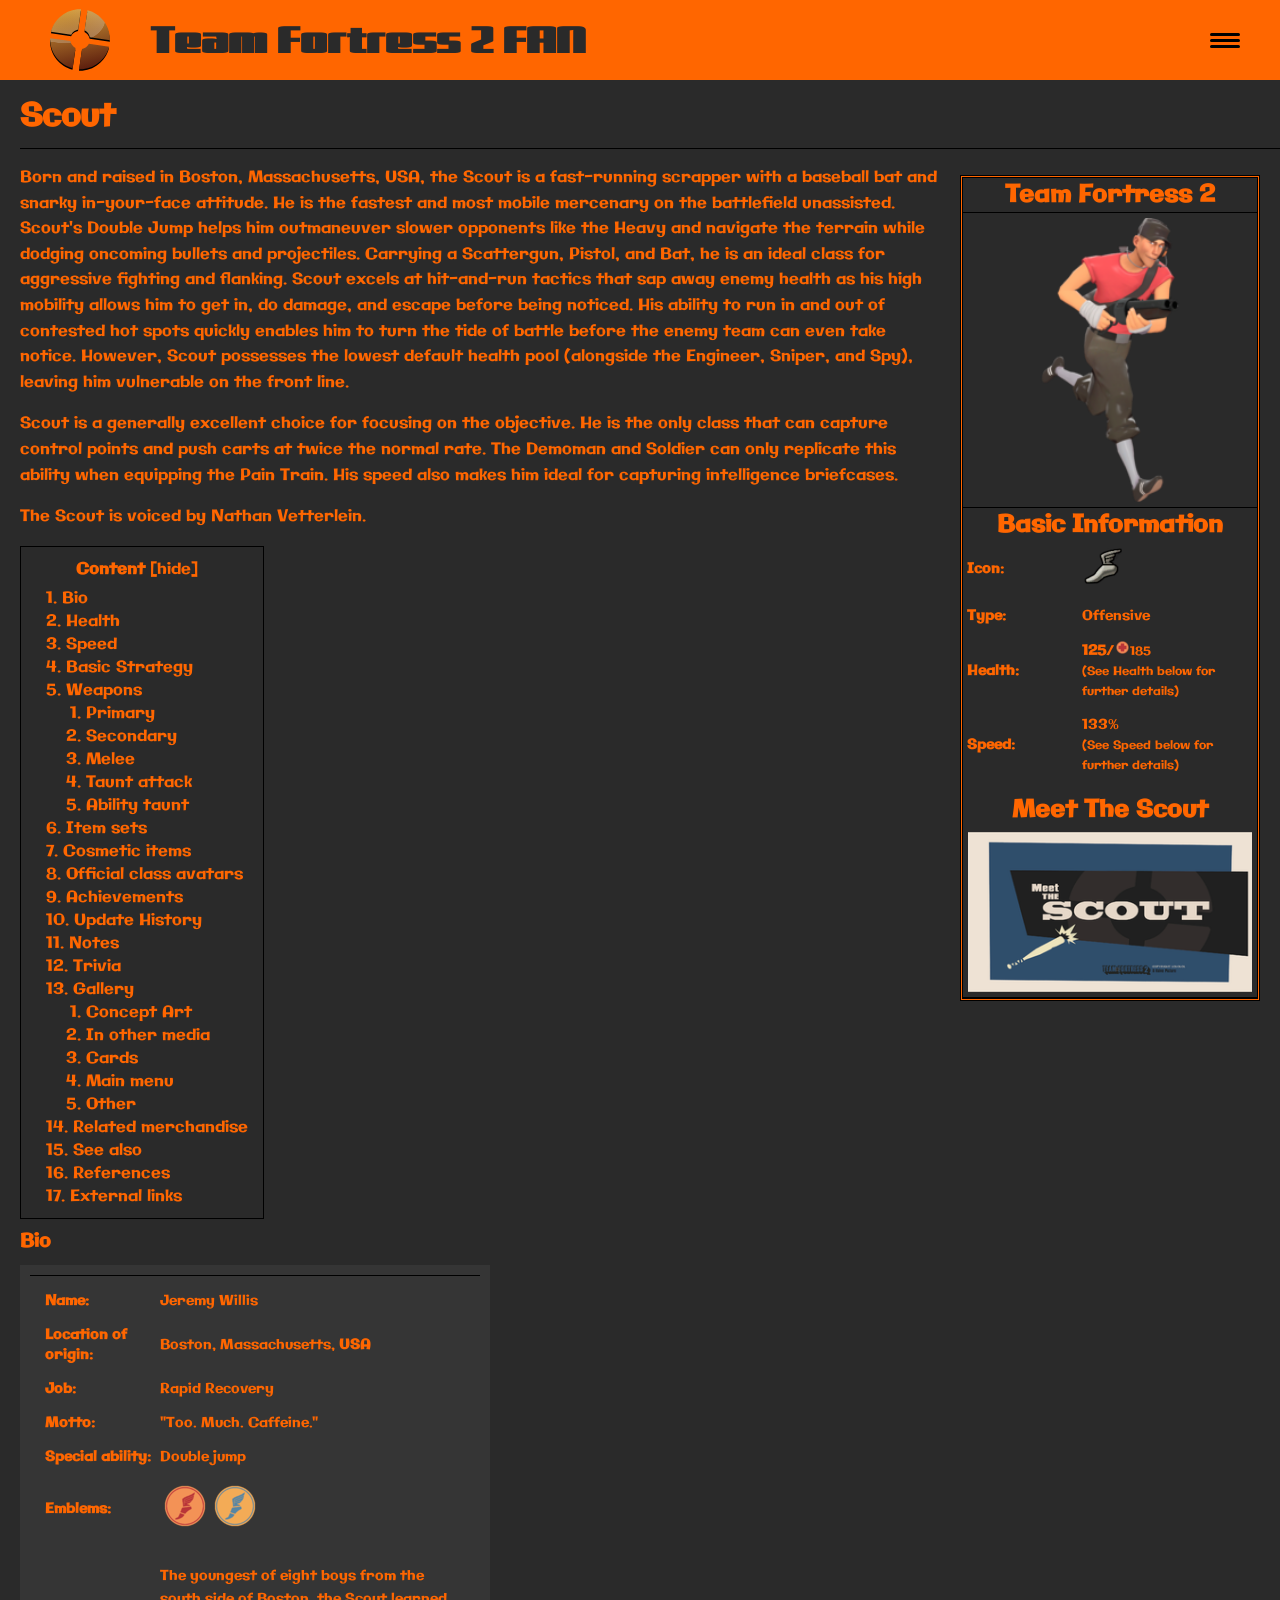
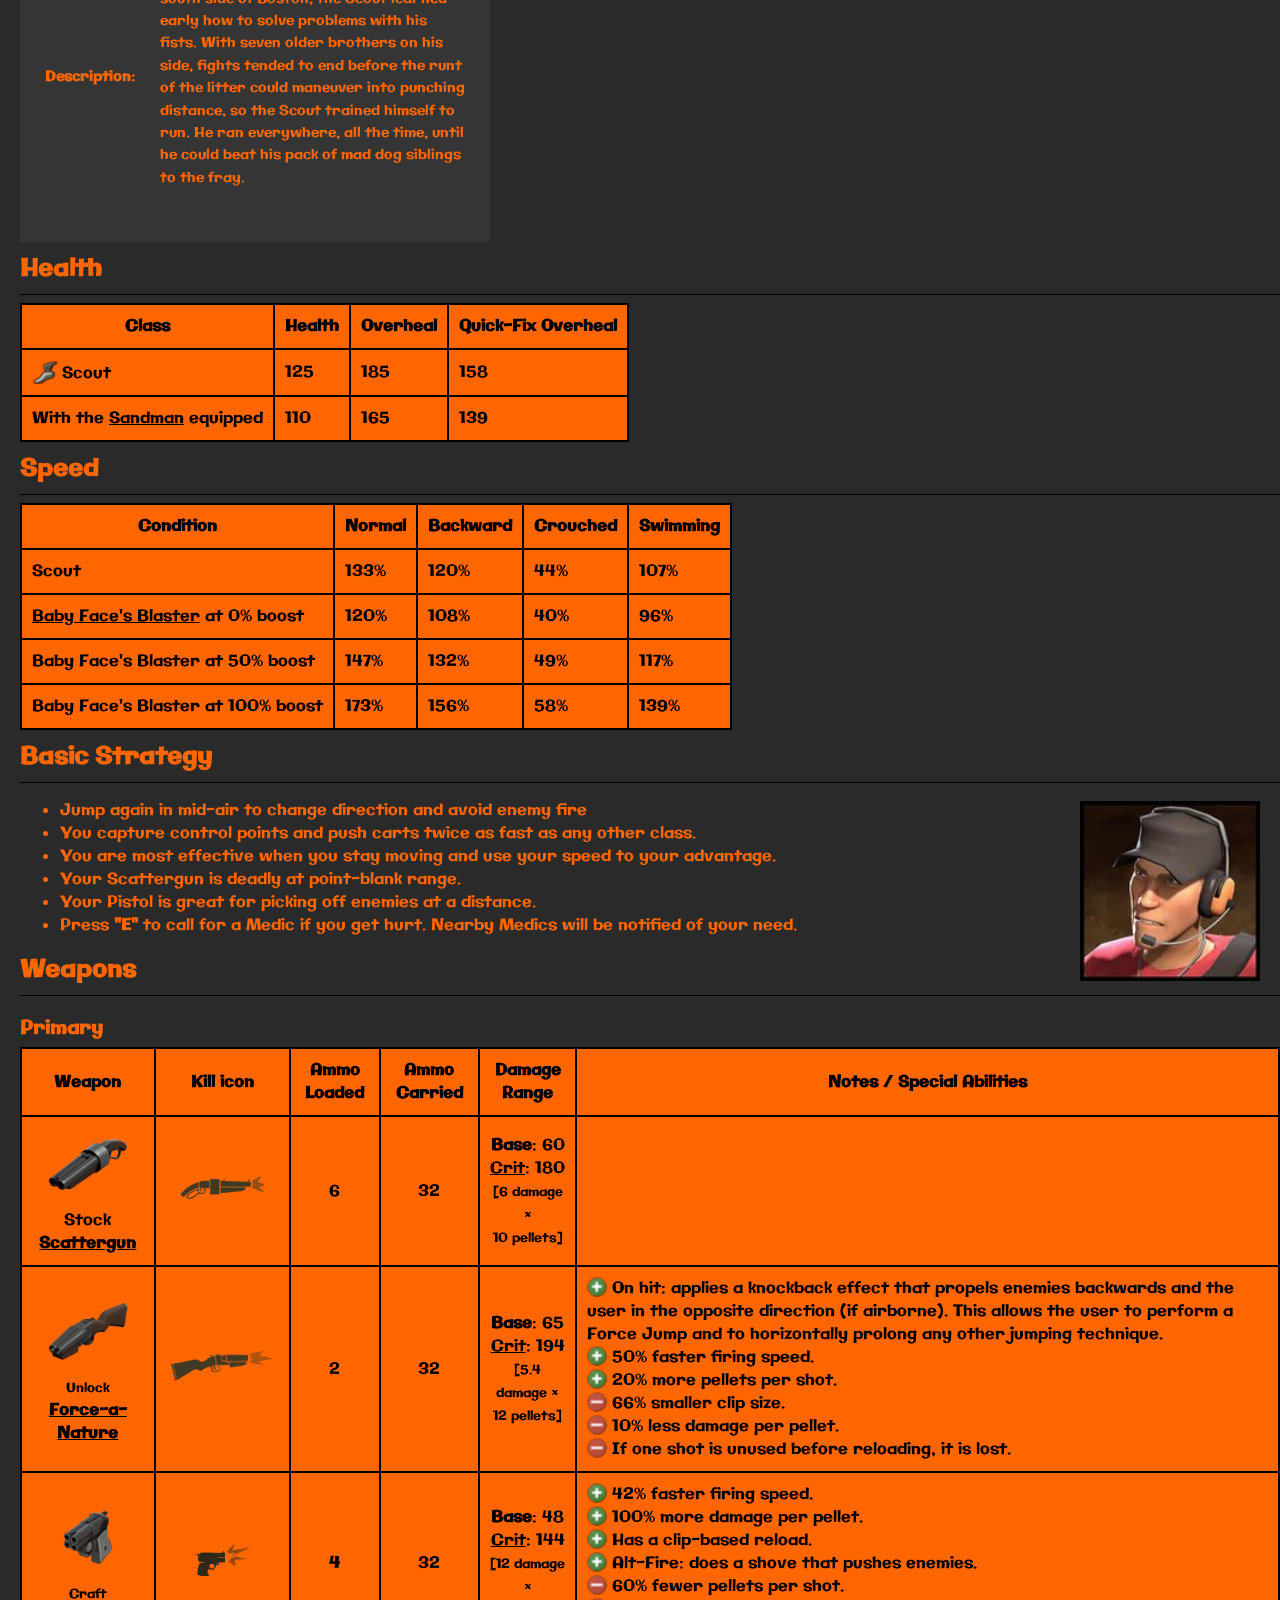
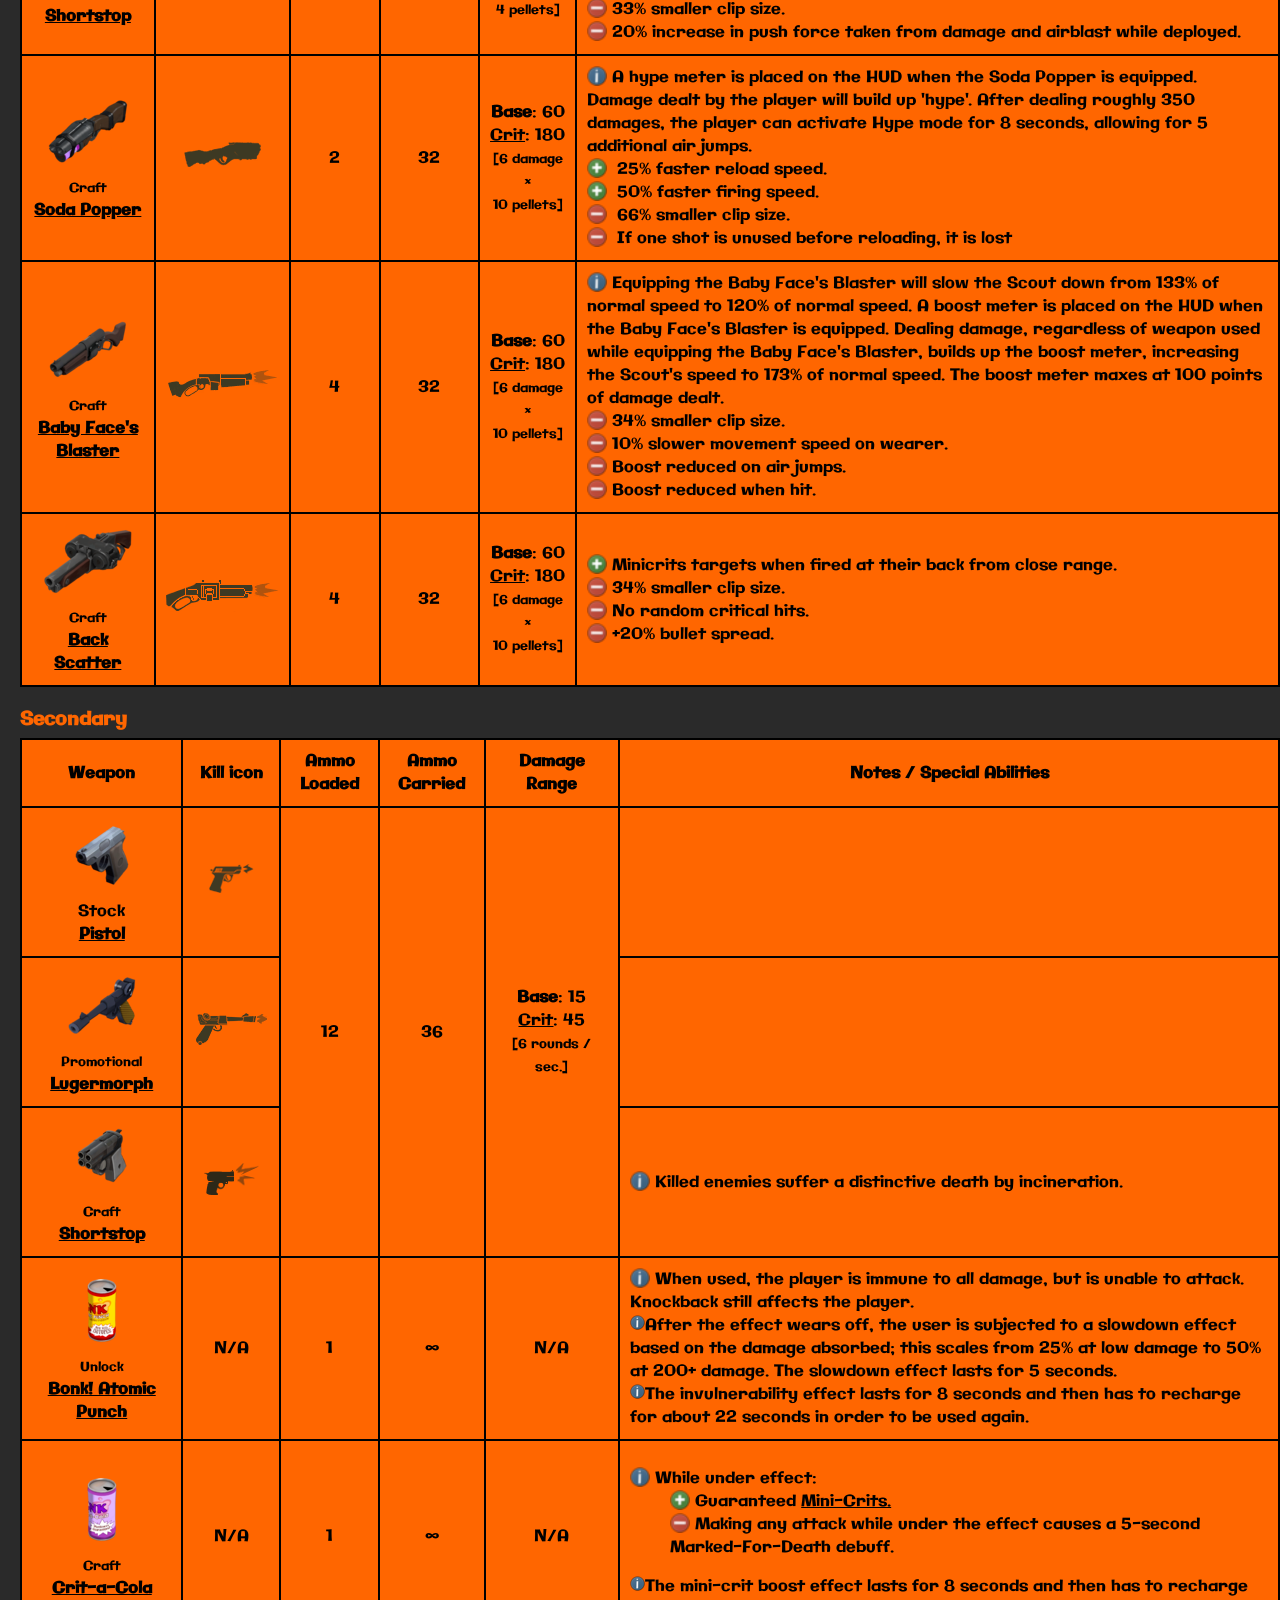
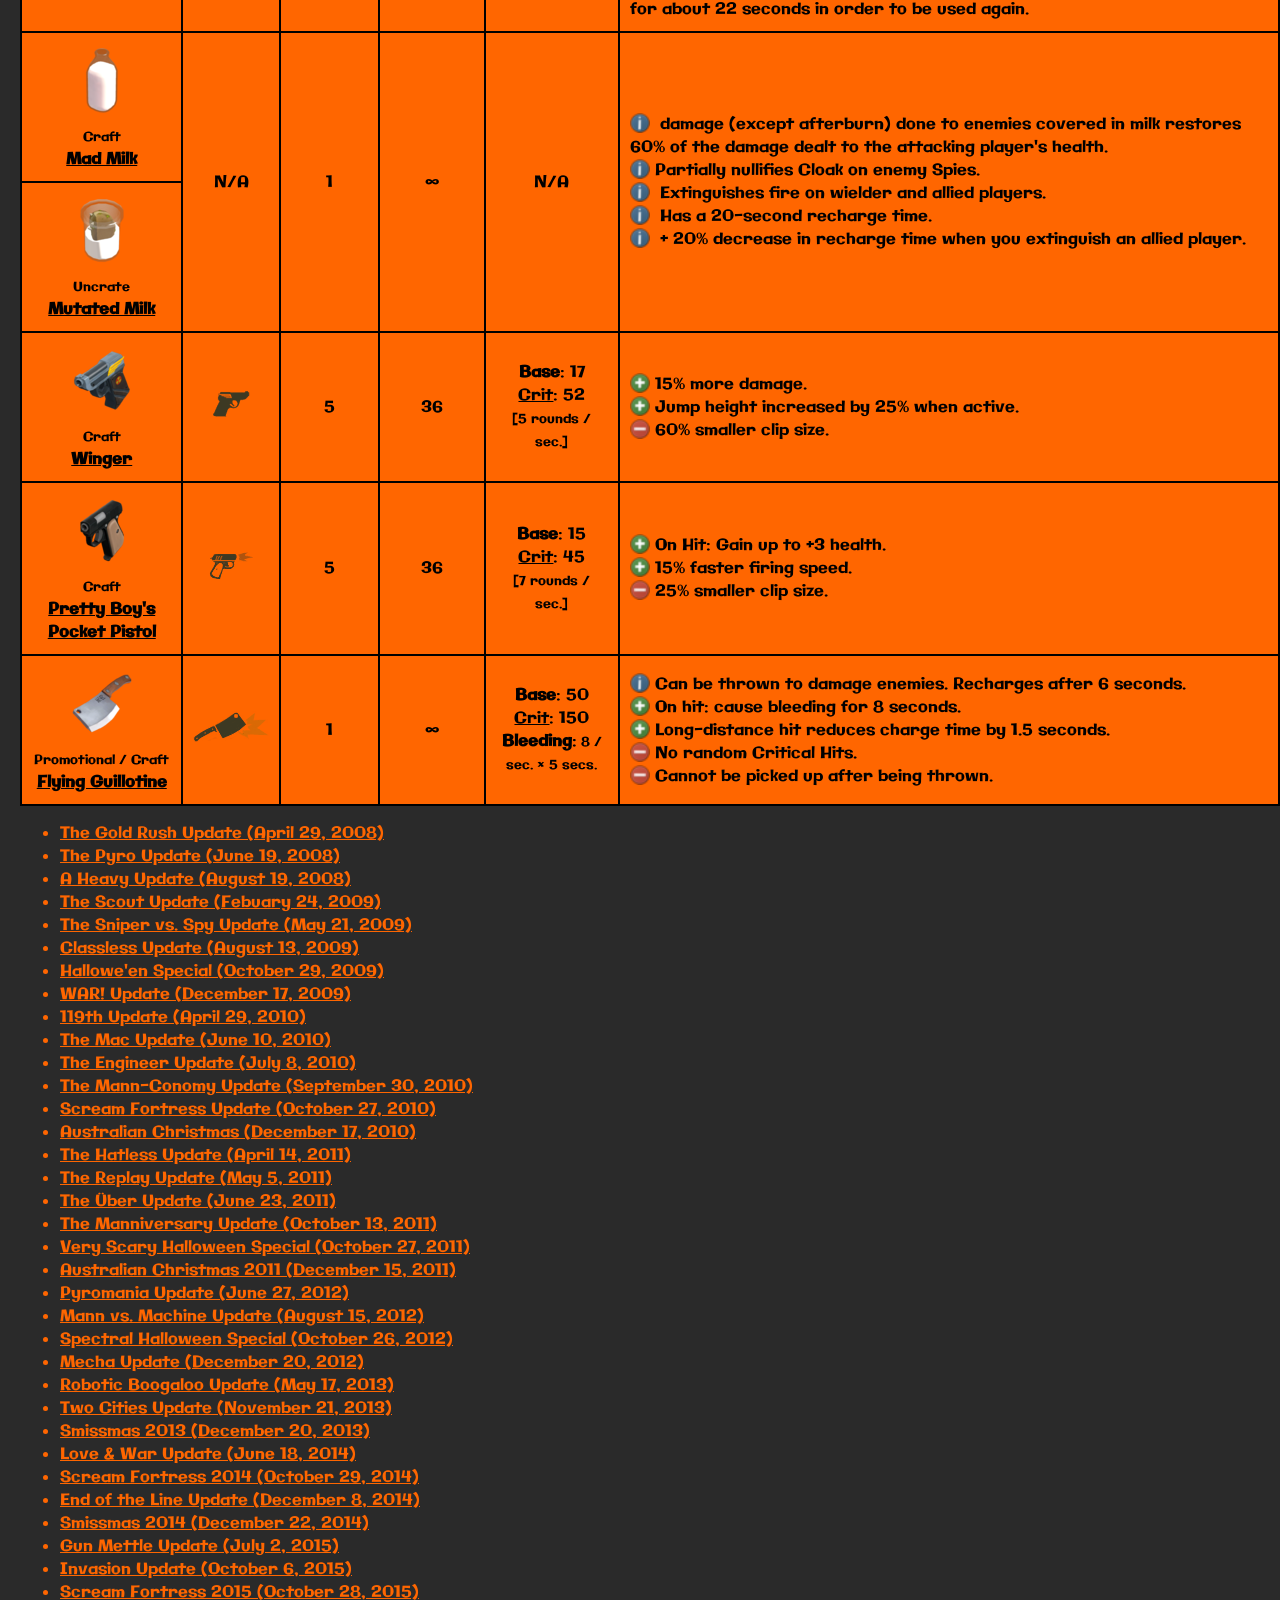
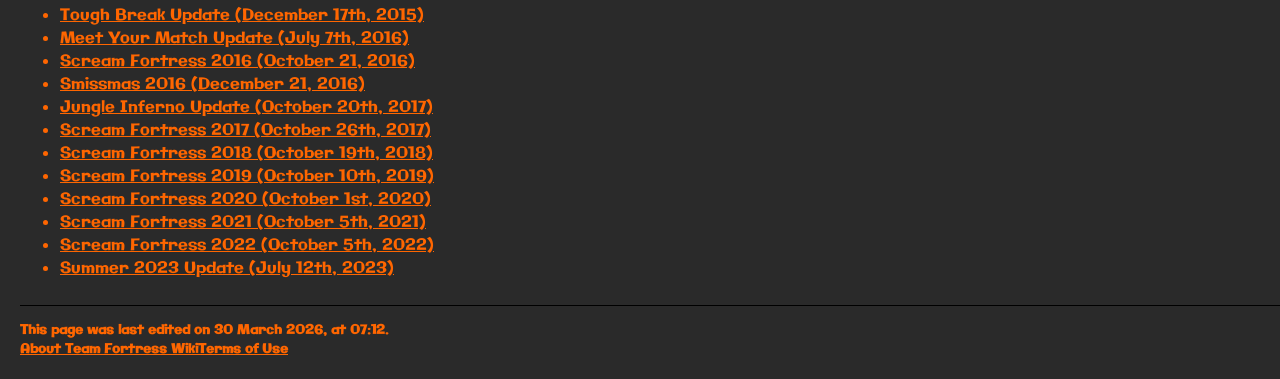
==== commit bca23621: "Update index.html" ====
--- a/scout/index.html
+++ b/scout/index.html
@@ -305,7 +305,7 @@
 		   <td></td>
       </tr>
 		  <tr>
-		   <td style="text-align: center;"><a href="https://wiki.teamfortress.com/wiki/Force-A-Nature"><img src="../images/Item-Icon-Force-a-Nature.png"></a><br><small>Unlock</small><br><b><a href="https://wiki.teamfortress.com/wiki/Force-a-Nature" class="links-text-table">Force-a-Nature</a></b></a></td>
+		   <td style="text-align: center;"><a href="https://wiki.teamfortress.com/wiki/Force-A-Nature"><img src="../images/Item-Icon-Force-A-Nature.png"></a><br><small>Unlock</small><br><b><a href="https://wiki.teamfortress.com/wiki/Force-a-Nature" class="links-text-table">Force-a-Nature</a></b></a></td>
        <td style="text-align: center;"><img src="../images/Kill-Icon-Force-A-Nature.png"></td>
        <td style="text-align: center;">2</td> 
        <td style="text-align: center;">32</td>
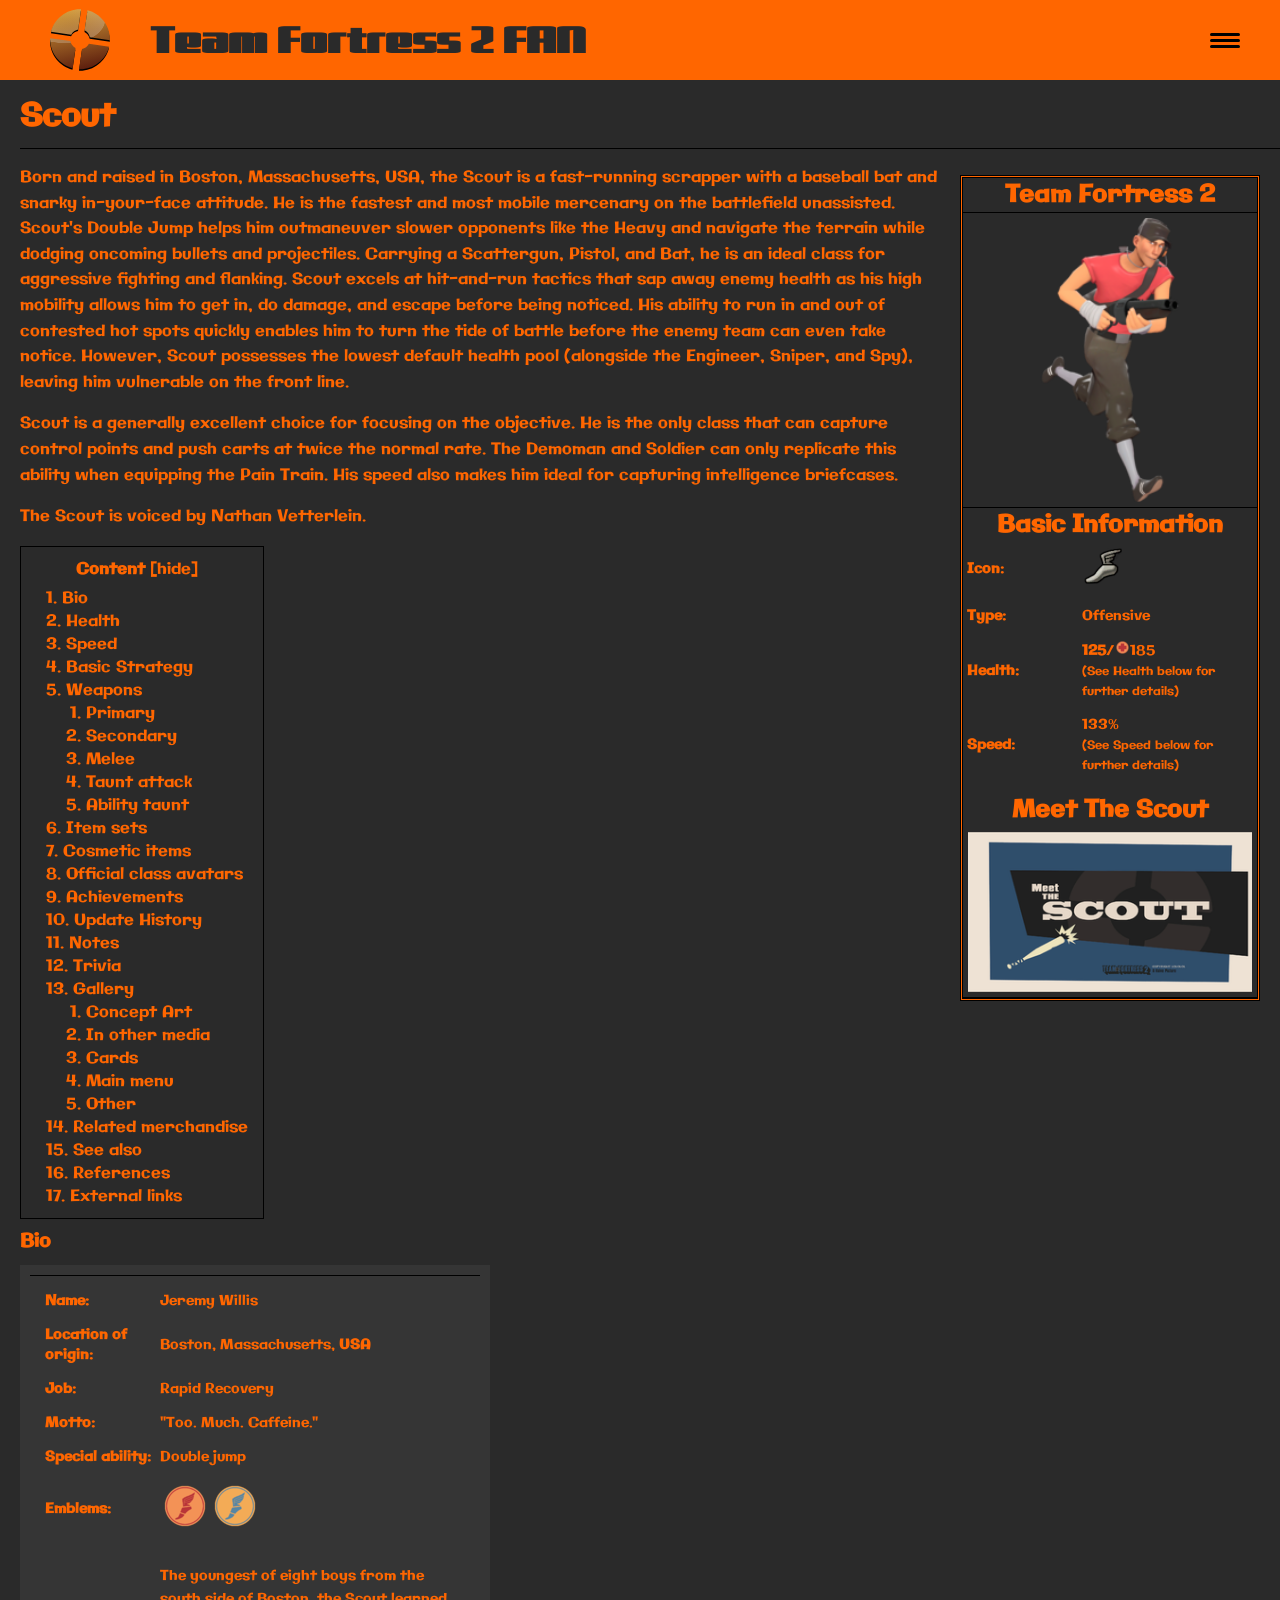
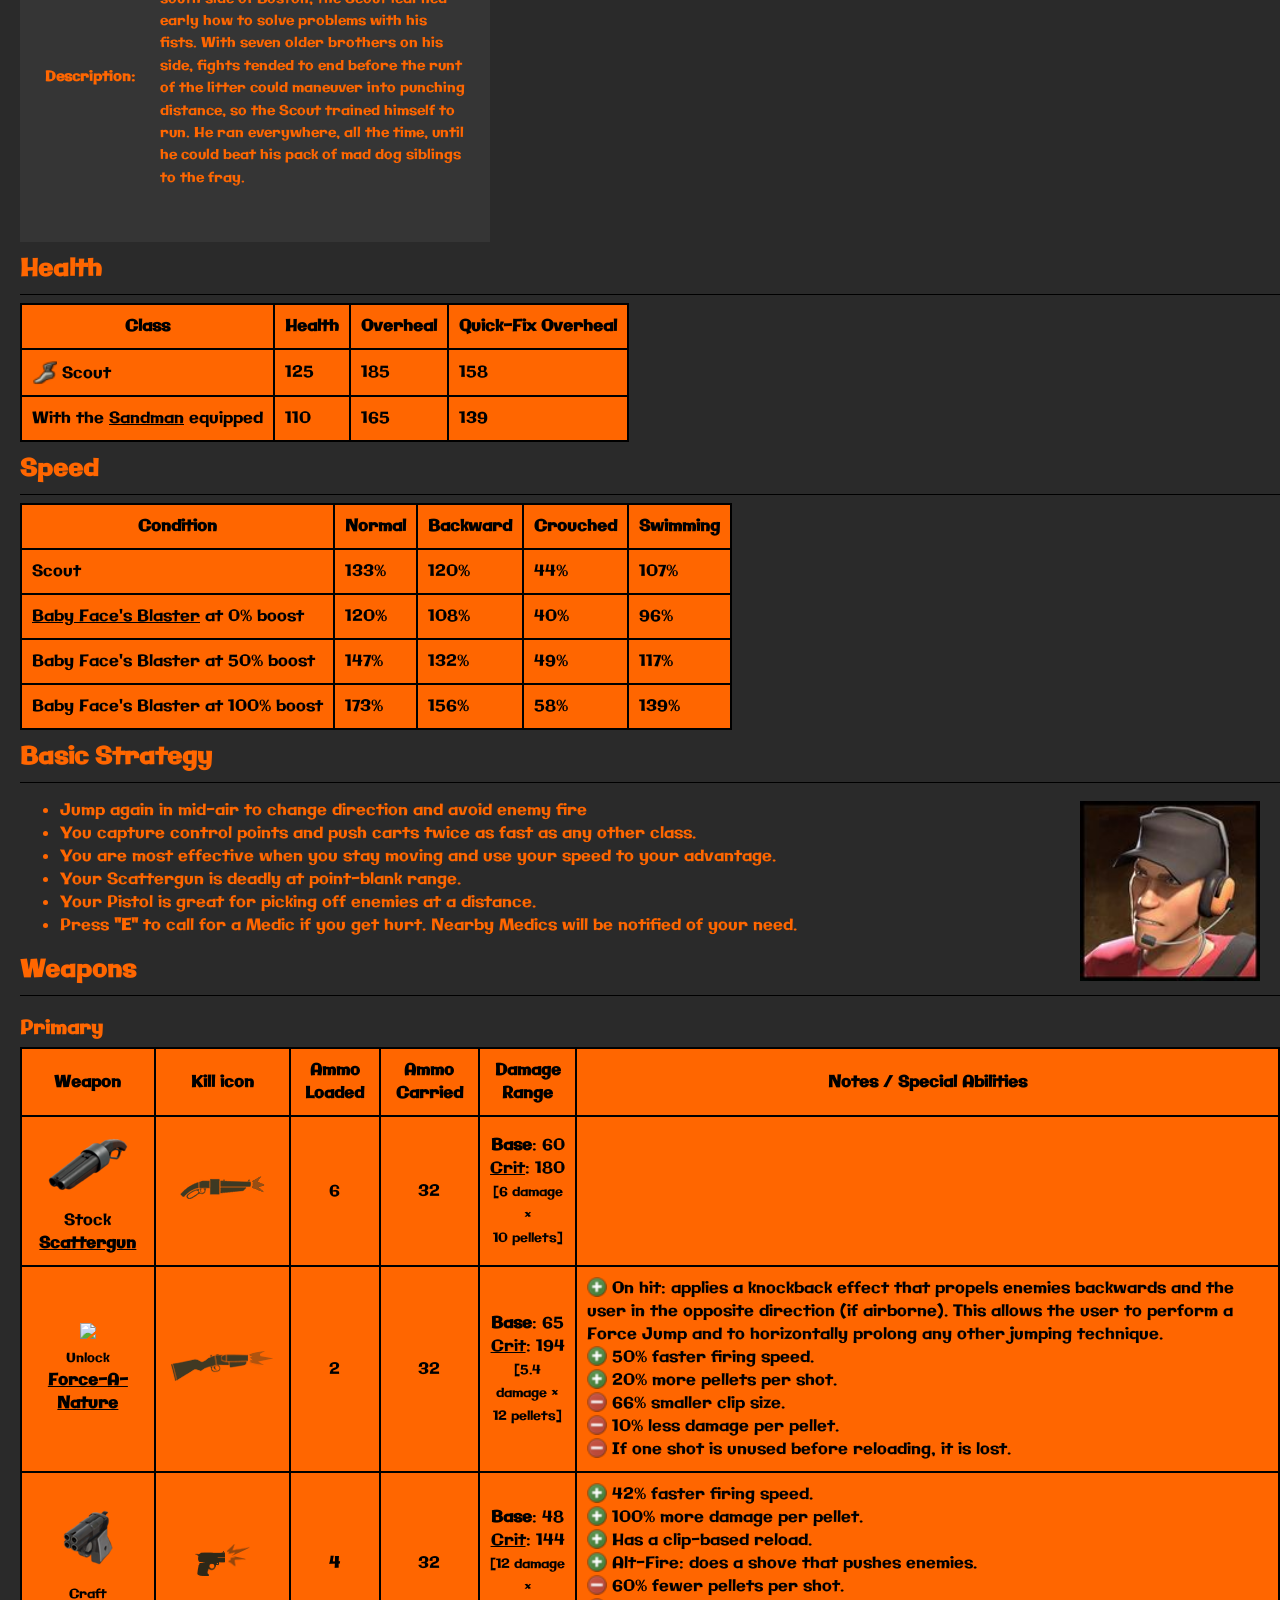
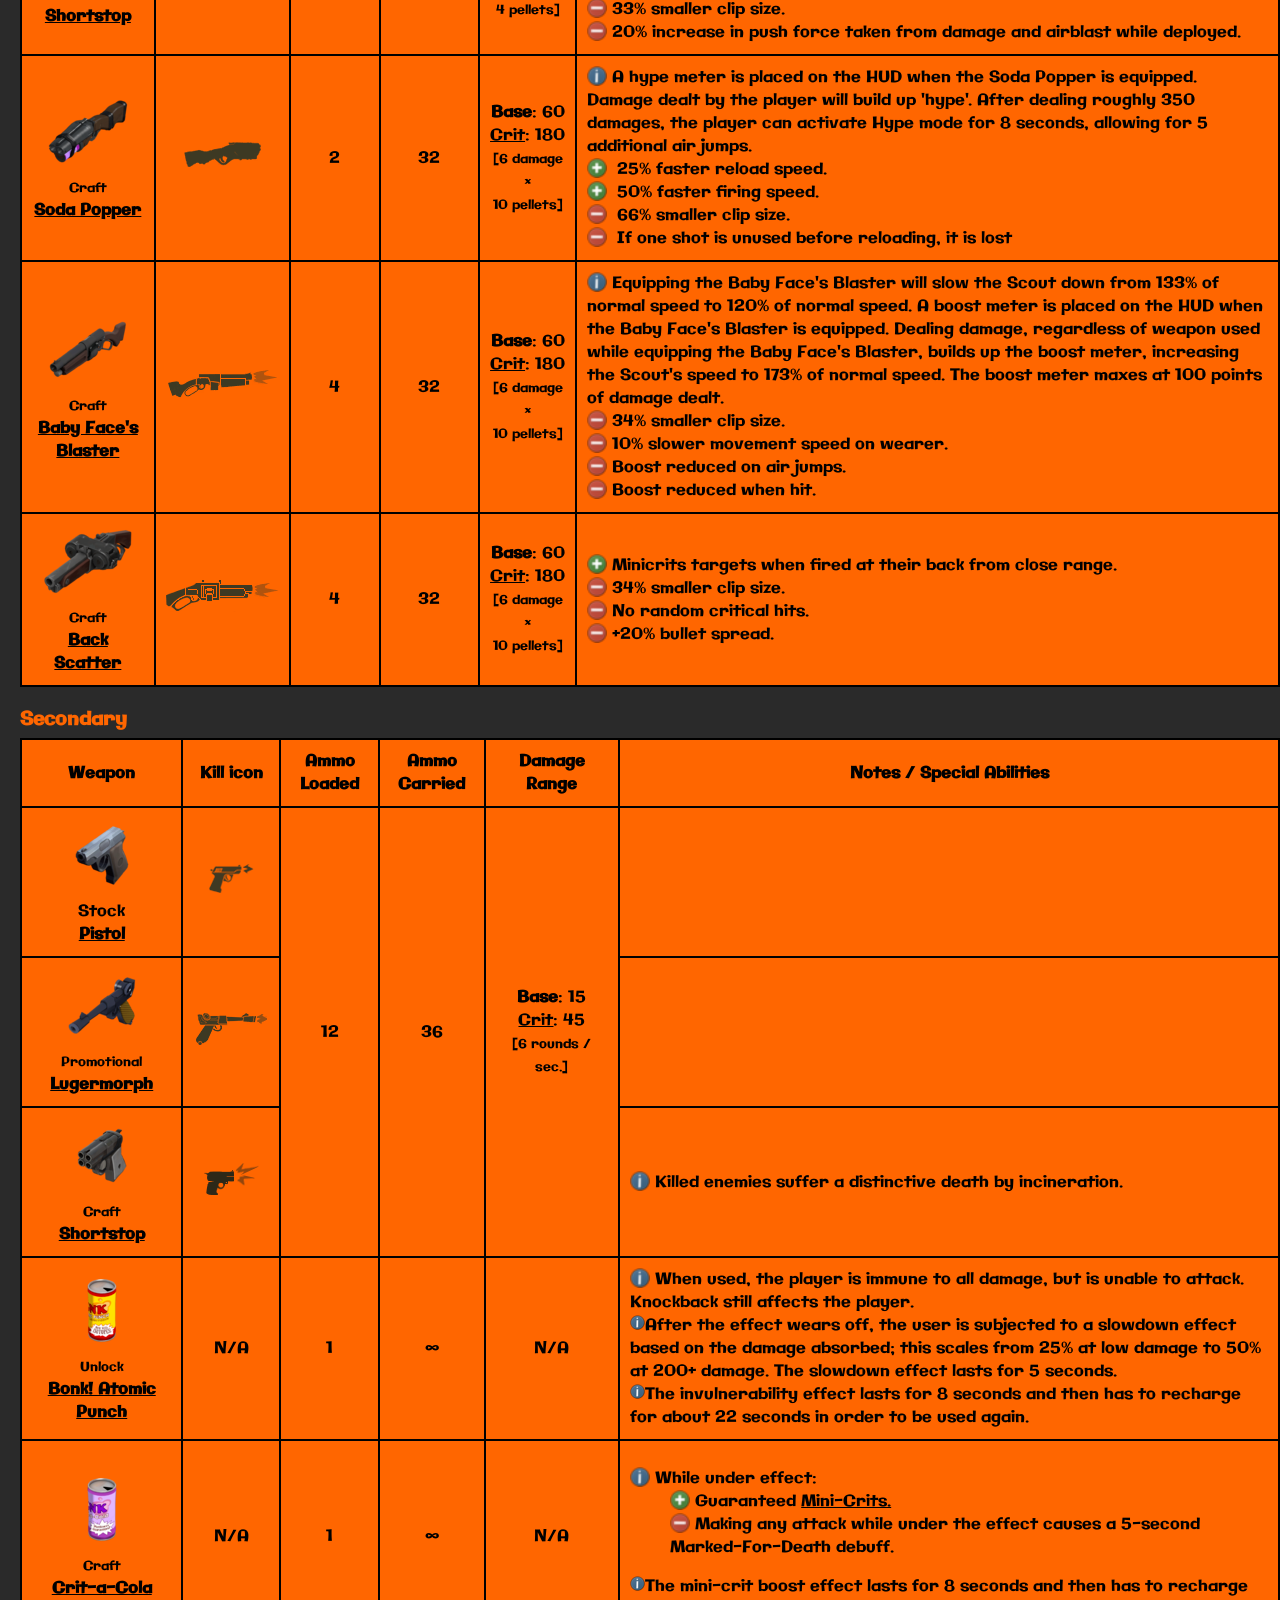
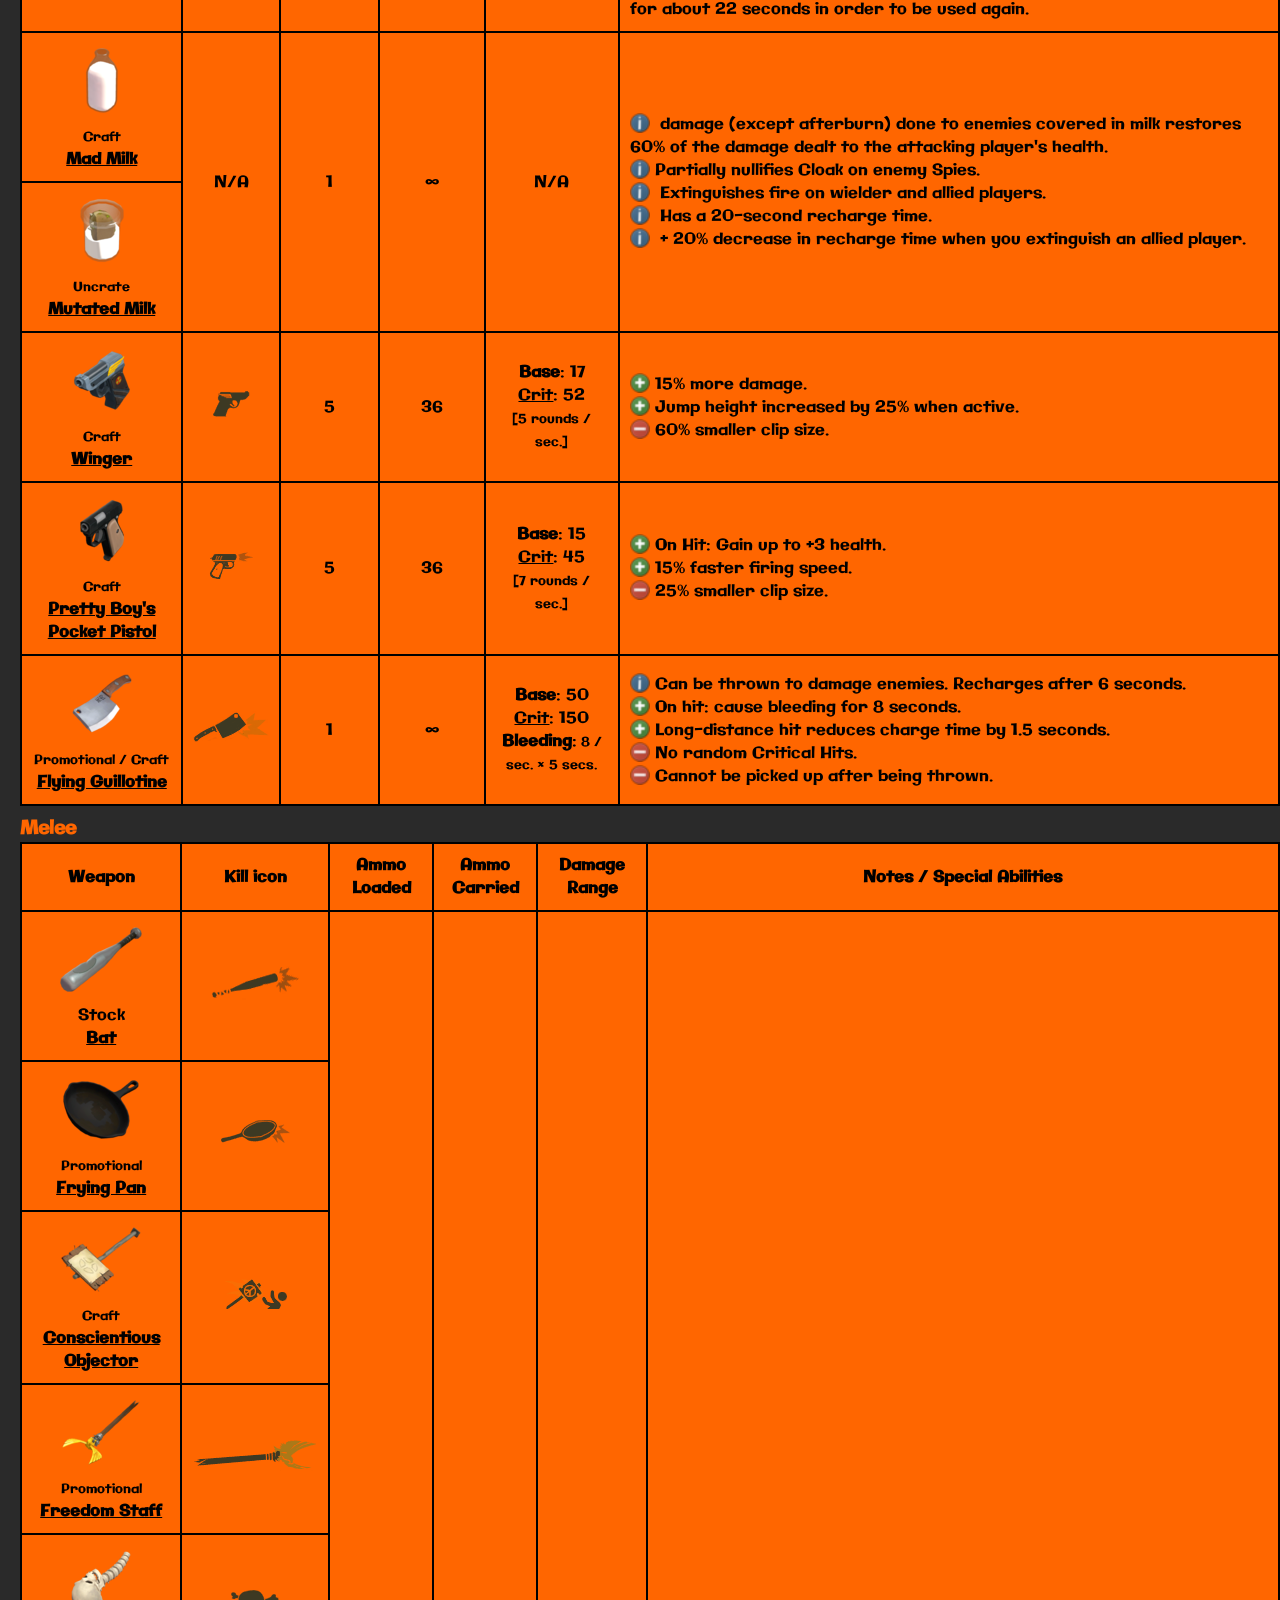
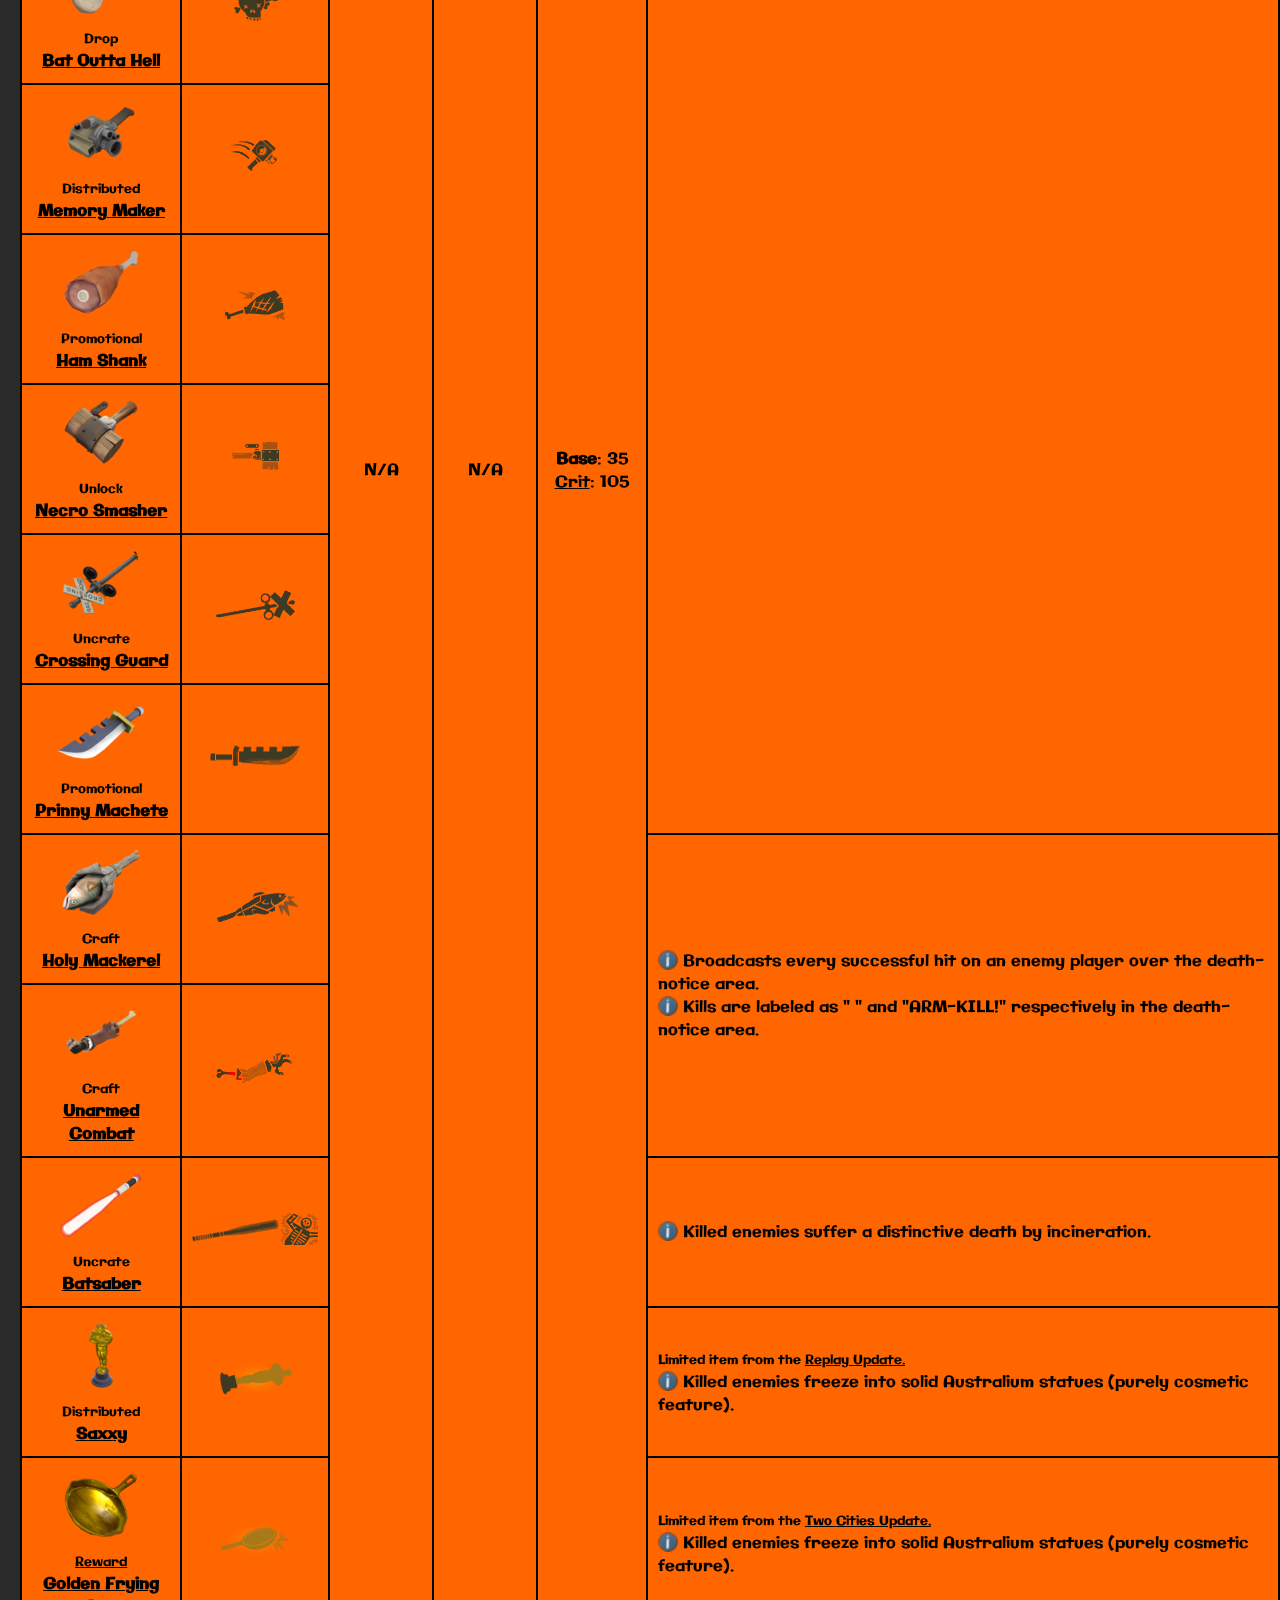
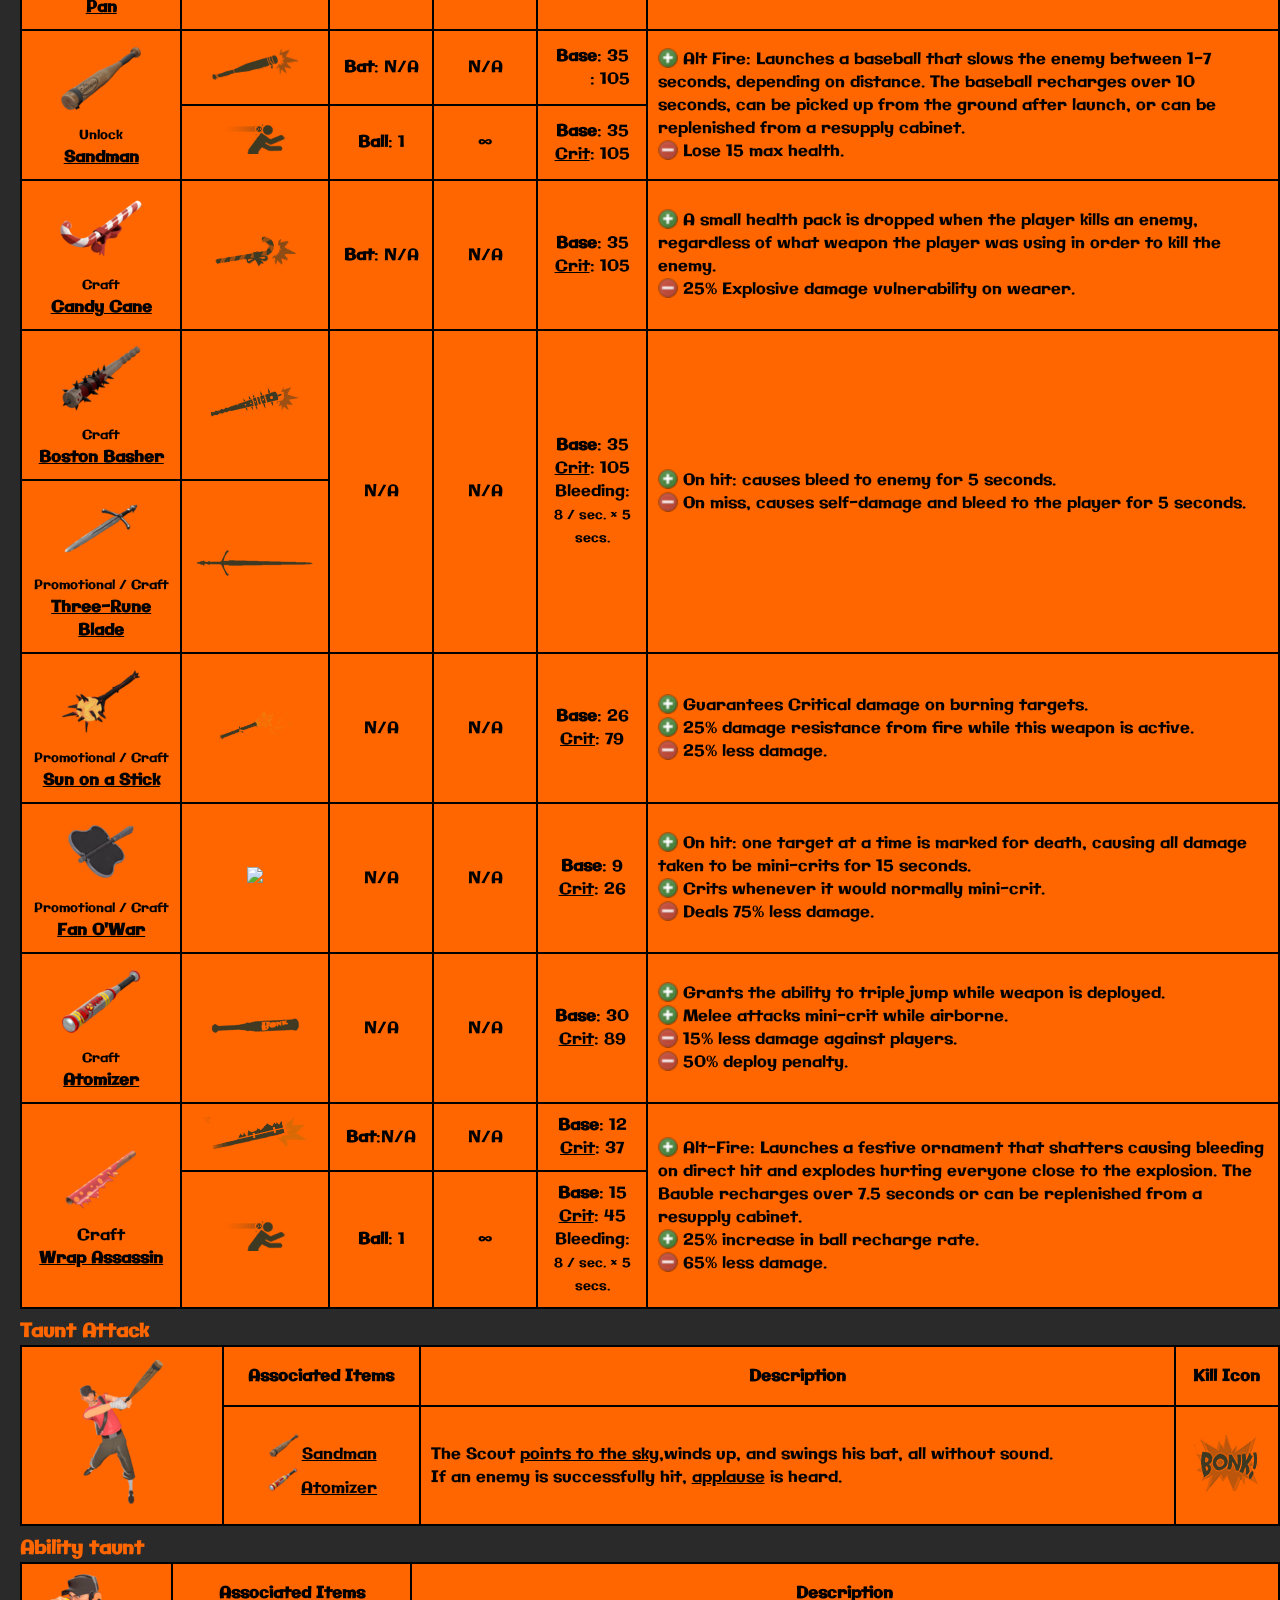
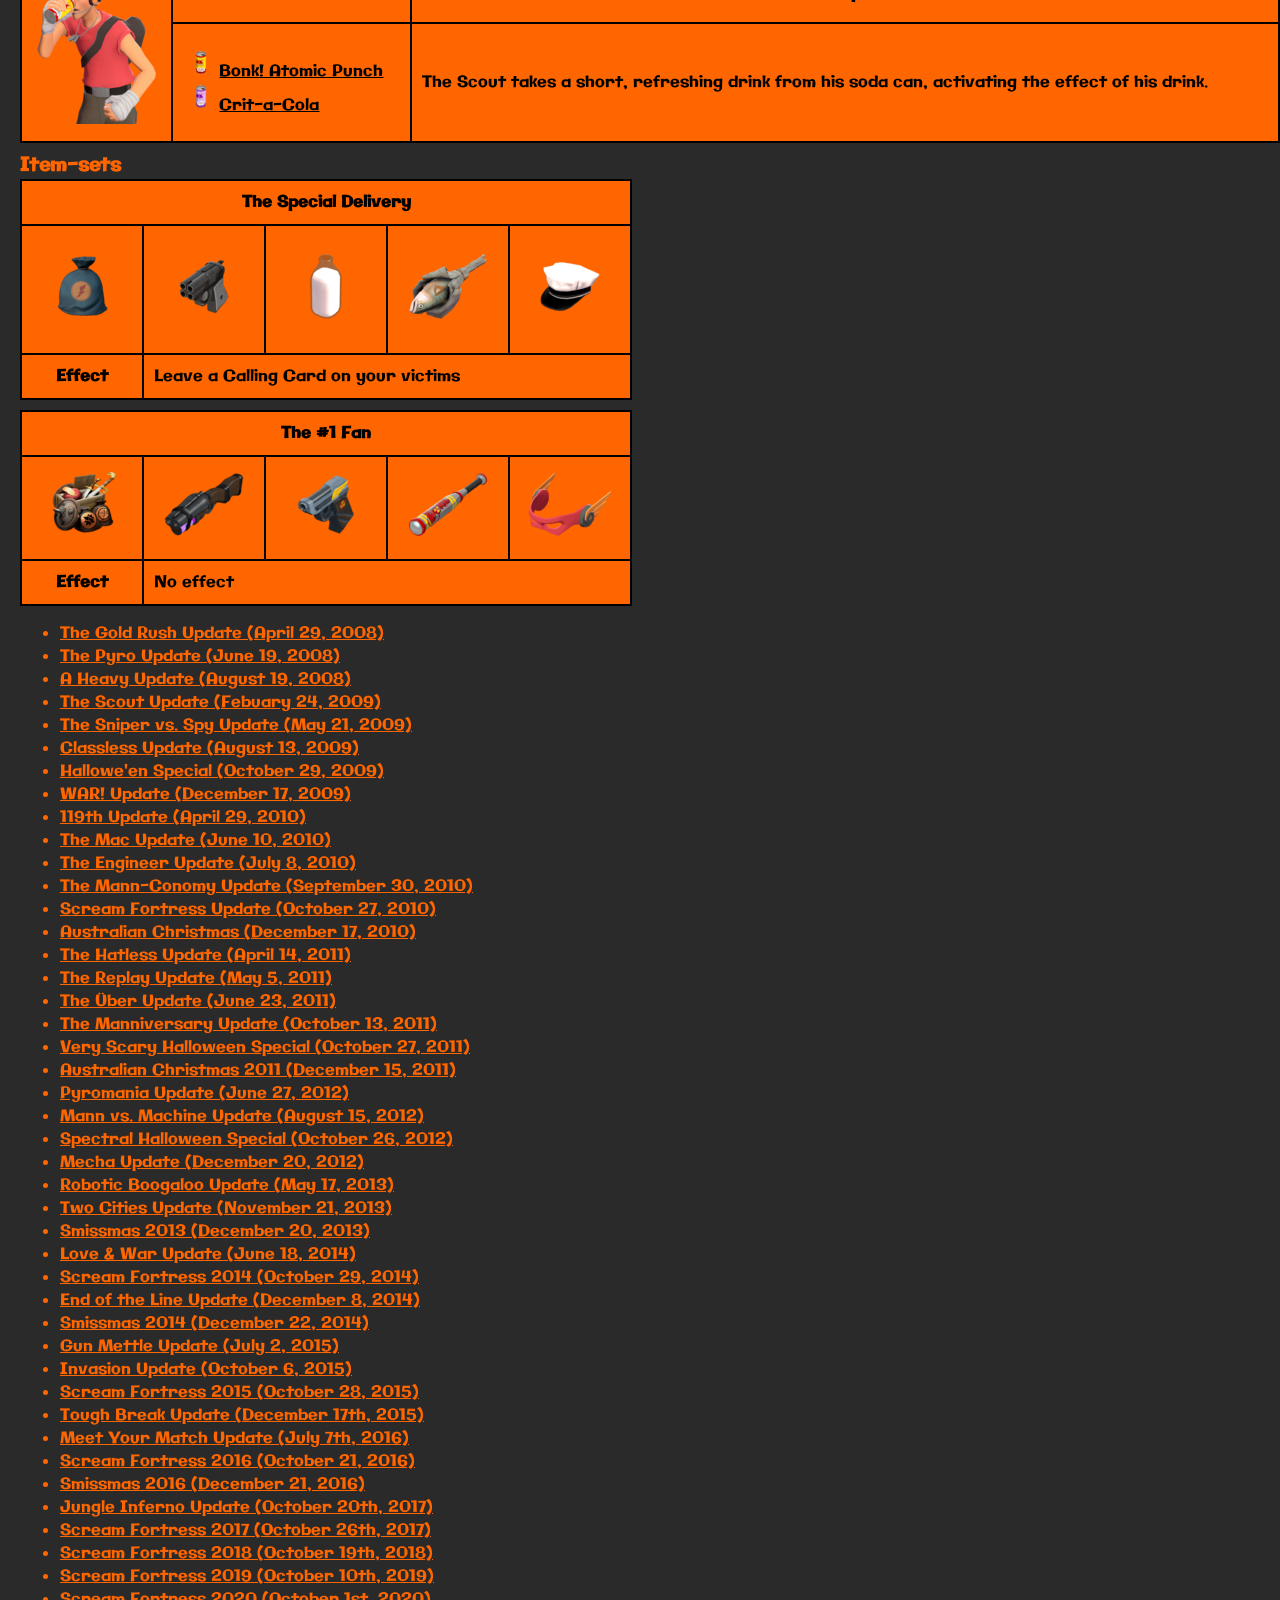
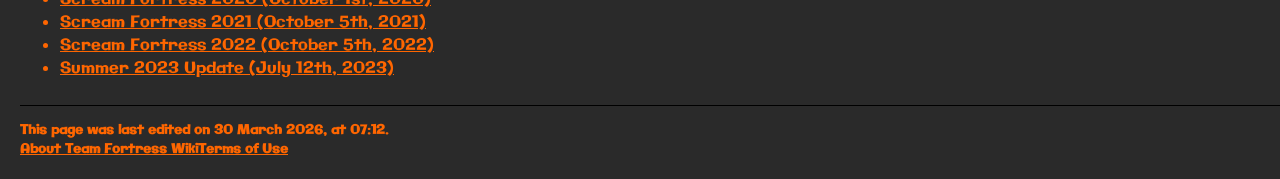
==== commit d30c4238: "Update index.html" ====
--- a/scout/index.html
+++ b/scout/index.html
@@ -13,7 +13,7 @@
 <header>
   <div class="top">
     <h1 class="shapka">
-      <img src="../images/Shapka-Icon.svg" class="icon">
+      <img src="../img-universal/Shapka-Icon.svg" class="icon">
       Team Fortress 2 FAN
     </h1>
 	<label for="burger-check" class="burger-menu">
@@ -112,16 +112,16 @@
       <div class="box">
         <div class="box-main">
           <h1 class="box-name">Team Fortress 2</h1>
-          <img src="../images/Scout.png" class="img">
+          <img src="../img-scout/Scout.png" class="img">
           <h1>Basic Information</h1>
           <div class="infobox-container">
-            <div class="row"><span class="label"><b>Icon:</b></span><span class="value"><img src="../images/Scout-Icon.png"></i></span></div>
+            <div class="row"><span class="label"><b>Icon:</b></span><span class="value"><img src="../img-scout/Scout-Icon.png"></i></span></div>
             <div class="row"><span class="label"><b>Type:</b></span><span class="value"><a href="https://wiki.teamfortress.com/wiki/Classes#Offensive">Offensive</a></span></div>
-            <div class="row"><span class="label"><b>Health:</b></span><span class="value"><b>125</b>/<img src="../images/Medic-Mini-Icon.png"><small>185</small><br><small>(See <a href="https://wiki.teamfortress.com/wiki/Scout#Health">Health</a> below for further details)</small></span></div>
+            <div class="row"><span class="label"><b>Health:</b></span><span class="value"><b>125</b></small>/<img src="../img-universal/Medic-Mini-Icon.png" class="medic-mini-icon">185</small><br><small>(See <a href="https://wiki.teamfortress.com/wiki/Scout#Health">Health</a> below for further details)</small></span></div>
 			<div class="row"><span class="label">Speed:</span><span class="value">133%<br><small>(See <a href="https://wiki.teamfortress.com/wiki/Scout#Speed">Speed</a> below for further details)</small></span></div>
 		</div>
 		<h1><a href="https://wiki.teamfortress.com/wiki/Meet_the_Scout">Meet The Scout</a></h1>
-		<img src="../images/Meet-The-Scout.png" class="img">
+		<img src="../img-scout/Meet-The-Scout.png" class="img">
         </div>
       </div>
 
@@ -185,7 +185,7 @@
       <div class="row"><span class="label">Job:</span><span class="value">Rapid Recovery</span></div>
       <div class="row"><span class="label">Motto:</span><span class="value">"Too. Much. Caffeine."</span></div>
       <div class="row"><span class="label">Special ability:</span><span class="value">Double jump</span></div>
-      <div class="row"><span class="label">Emblems:</span><span class="value"><img src="../images/Emblem-Red.png"><img src="../images/Emblem-Blu.png"></span></div>
+      <div class="row"><span class="label">Emblems:</span><span class="value"><img src="../img-scout/Emblem-Red.png"><img src="../img-scout/Emblem-Blu.png"></span></div>
       <div class="row"><span class="label">Description:</span><span class="value"><p>The youngest of eight boys from the south side of Boston, the Scout learned early how to solve problems with his fists. With seven older brothers on his side, fights tended to end before the runt of the litter could maneuver into punching distance, so the Scout trained himself to run. He ran everywhere, all the time, until he could beat his pack of mad dog siblings to the fray.</p></span></div>
      </div>	
 	  </div>
@@ -203,7 +203,7 @@
        <th>Quick-Fix Overheal</th>
 		  </tr>
 		  <tr>
-		   <td id="mini-scout-text"><img src="../images/Mini-Scout.png" class="mini-scout">Scout</td>
+		   <td id="mini-scout-text"><img src="../img-scout/Mini-Scout.png" class="mini-scout">Scout</td>
        <td>125</td>
        <td>185</td>
        <td>158</td>
@@ -267,7 +267,7 @@
       <h2 class="basic-strategy-h2">Basic Strategy</h2>
     <div class="line-header"></div>
 
-    <img src="../images/Scout-Icon.jpg" class="scout-icon-img">
+    <img src="../img-scout/Scout-Icon.jpg" class="scout-icon-img">
 
     <div>
       <ul>
@@ -297,52 +297,52 @@
        <th>Notes / Special Abilities</th>
 		  </tr>
 		  <tr>
-		   <td style="text-align: center;"><a href="https://wiki.teamfortress.com/wiki/Scattergun"><img src="../images/Item-Icon-Scattergun.png"></a><br>Stock<br><a href="https://wiki.teamfortress.com/wiki/Scattergun" class="links-text-table"><b>Scattergun</b></a></td>
-       <td style="text-align: center;"><img src="../images/Kill-Icon-Scattergun.png"></td>
+		   <td style="text-align: center;"><a href="https://wiki.teamfortress.com/wiki/Scattergun"><img src="../img-scout/Item-Icon-Scattergun.png"></a><br>Stock<br><a href="https://wiki.teamfortress.com/wiki/Scattergun" class="links-text-table"><b>Scattergun</b></a></td>
+       <td style="text-align: center;"><img src="../img-scout/Kill-Icon-Scattergun.png"></td>
        <td style="text-align: center;">6</td>
        <td style="text-align: center;">32</td>
        <td style="text-align: center;"><b>Base</b>: 60<br><a href="https://wiki.teamfortress.com/wiki/Critical_hits" class="links-text-table">Crit</a>: 180<br><small>[6 damage ×<br> 10 pellets]</small></td>
 		   <td></td>
       </tr>
 		  <tr>
-		   <td style="text-align: center;"><a href="https://wiki.teamfortress.com/wiki/Force-A-Nature"><img src="../images/Item-Icon-Force-A-Nature.png"></a><br><small>Unlock</small><br><b><a href="https://wiki.teamfortress.com/wiki/Force-a-Nature" class="links-text-table">Force-a-Nature</a></b></a></td>
-       <td style="text-align: center;"><img src="../images/Kill-Icon-Force-A-Nature.png"></td>
+		   <td style="text-align: center;"><a href="https://wiki.teamfortress.com/wiki/Force-A-Nature"><img src="../img-scout/Item-Icon-Force-a-Nature.png"></a><br><small>Unlock</small><br><b><a href="https://wiki.teamfortress.com/wiki/Force-A-Nature" class="links-text-table">Force-A-Nature</a></b></a></td>
+       <td style="text-align: center;"><img src="../img-scout/Kill-Icon-Force-A-Nature.png"></td>
        <td style="text-align: center;">2</td> 
        <td style="text-align: center;">32</td>
        <td style="text-align: center;"><b>Base</b>: 65<br><a href="https://wiki.teamfortress.com/wiki/Critical_hits" class="links-text-table">Crit</a>: 194<br><small>[5.4 damage ×<br> 12 pellets]</small></td>
-       <td><img src="../images/Mini-Icon-Plus.png" class="mini-icon-plus">On hit: applies a knockback effect that propels enemies backwards and the user in the opposite direction (if airborne). This allows the user to perform a Force Jump and to horizontally prolong any other jumping technique.<br><img src="../images/Mini-Icon-Plus.png" class="mini-icon-plus">50% faster firing speed.<br><img src="../images/Mini-Icon-Plus.png" class="mini-icon-plus">20% more pellets per shot.<br><img src="../images/Mini-Icon-Minus.png" class="mini-icon-minus">66% smaller clip size.<br><img src="../images/Mini-Icon-Minus.png" class="mini-icon-minus">10% less damage per pellet.<br><img src="../images/Mini-Icon-Minus.png" class="mini-icon-minus">If one shot is unused before reloading, it is lost.</td>
+       <td><img src="../img-universal/Mini-Icon-Plus.png" class="mini-icon-plus">On hit: applies a knockback effect that propels enemies backwards and the user in the opposite direction (if airborne). This allows the user to perform a Force Jump and to horizontally prolong any other jumping technique.<br><img src="../img-universal/Mini-Icon-Plus.png" class="mini-icon-plus">50% faster firing speed.<br><img src="../img-universal/Mini-Icon-Plus.png" class="mini-icon-plus">20% more pellets per shot.<br><img src="../img-universal/Mini-Icon-Minus.png" class="mini-icon-minus">66% smaller clip size.<br><img src="../img-universal/Mini-Icon-Minus.png" class="mini-icon-minus">10% less damage per pellet.<br><img src="../img-universal/Mini-Icon-Minus.png" class="mini-icon-minus">If one shot is unused before reloading, it is lost.</td>
        </tr>
       <tr>
-		   <td style="text-align: center;"><a href="https://wiki.teamfortress.com/wiki/Shortstop"><img src="../images/Item-Icon-Shortstop.png"></a><br><small>Craft</small><br><a href="https://wiki.teamfortress.com/wiki/Shortstop" class="links-text-table"><b>Shortstop</b></a></td>
-       <td style="text-align: center;"><img src="../images/Kill-Icon_Shortstop.png"></td>
+		   <td style="text-align: center;"><a href="https://wiki.teamfortress.com/wiki/Shortstop"><img src="../img-scout/Item-Icon-Shortstop.png"></a><br><small>Craft</small><br><a href="https://wiki.teamfortress.com/wiki/Shortstop" class="links-text-table"><b>Shortstop</b></a></td>
+       <td style="text-align: center;"><img src="../img-scout/Kill-Icon_Shortstop.png"></td>
        <td style="text-align: center;"><b>4</b></td> 
        <td style="text-align: center;">32</td>
        <td style="text-align: center;"><b>Base</b>: 48<br><a href="https://wiki.teamfortress.com/wiki/Critical_hits" class="links-text-table">Crit</a>: 144<br><small>[12 damage ×<br> 4 pellets]</small></td>
-       <td><img src="../images/Mini-Icon-Plus.png" class="mini-icon-plus">42% faster firing speed.<br><img src="../images/Mini-Icon-Plus.png" class="mini-icon-plus">100% more damage per pellet.<br><img src="../images/Mini-Icon-Plus.png" class="mini-icon-plus">Has a clip-based reload.<br><img src="../images/Mini-Icon-Plus.png" class="mini-icon-plus">Alt-Fire: does a shove that pushes enemies.<br><img src="../images/Mini-Icon-Minus.png" class="mini-icon-minus">60% fewer pellets per shot.<br><img src="../images/Mini-Icon-Minus.png" class="mini-icon-minus">33% smaller clip size.<br><img src="../images/Mini-Icon-Minus.png" class="mini-icon-minus">20% increase in push force taken from damage and airblast while deployed.</td>
-      </tr>
-      <tr>
-		   <td style="text-align: center;"><a href="https://wiki.teamfortress.com/wiki/Soda_Popper"><img src="../images/Item-Icon-Soda-Popper.png"></a><br><small>Craft</small><br><a href="https://wiki.teamfortress.com/wiki/Soda_Popper" class="links-text-table"><b>Soda Popper</b></a></td>
-       <td style="text-align: center;"><img src="../images/Kill-Icon-Soda-Popper.png"></td>
+       <td><img src="../img-universal/Mini-Icon-Plus.png" class="mini-icon-plus">42% faster firing speed.<br><img src="../img-universal/Mini-Icon-Plus.png" class="mini-icon-plus">100% more damage per pellet.<br><img src="../img-universal/Mini-Icon-Plus.png" class="mini-icon-plus">Has a clip-based reload.<br><img src="../img-universal/Mini-Icon-Plus.png" class="mini-icon-plus">Alt-Fire: does a shove that pushes enemies.<br><img src="../img-universal/Mini-Icon-Minus.png" class="mini-icon-minus">60% fewer pellets per shot.<br><img src="../img-universal/Mini-Icon-Minus.png" class="mini-icon-minus">33% smaller clip size.<br><img src="../img-universal/Mini-Icon-Minus.png" class="mini-icon-minus">20% increase in push force taken from damage and airblast while deployed.</td>
+      </tr>
+      <tr>
+		   <td style="text-align: center;"><a href="https://wiki.teamfortress.com/wiki/Soda_Popper"><img src="../img-scout/Item-Icon-Soda-Popper.png"></a><br><small>Craft</small><br><a href="https://wiki.teamfortress.com/wiki/Soda_Popper" class="links-text-table"><b>Soda Popper</b></a></td>
+       <td style="text-align: center;"><img src="../img-scout/Kill-Icon-Soda-Popper.png"></td>
        <td style="text-align: center;">2</td> 
        <td style="text-align: center;">32</td>
        <td style="text-align: center;"><b>Base</b>: 60<br><a href="https://wiki.teamfortress.com/wiki/Critical_hits" class="links-text-table">Crit</a>: 180<br><small>[6 damage ×<br> 10 pellets]</small></td>
-       <td><img src="../images/Mini-Icon-Info.png" class="mini-icon-info">A hype meter is placed on the HUD when the Soda Popper is equipped. Damage dealt by the player will build up 'hype'. After dealing roughly 350 damages, the player can activate Hype mode for 8 seconds, allowing for 5 additional air jumps.<br><img src="../images/Mini-Icon-Plus.png" class="mini-icon-plus"> 25% faster reload speed.<br><img src="../images/Mini-Icon-Plus.png" class="mini-icon-plus"> 50% faster firing speed.<br><img src="../images/Mini-Icon-Minus.png" class="mini-icon-minus"> 66% smaller clip size.<br><img src="../images/Mini-Icon-Minus.png" class="mini-icon-minus"> If one shot is unused before reloading, it is lost</td>
-      </tr>
-      <tr>
-		   <td style="text-align: center;"><a href="https://wiki.teamfortress.com/wiki/Baby_Face%27s_Blaster"><img src="../images/Item-Icon-Baby-Face's-Blaster.png"></a><br><small>Craft</small><br><a href="https://wiki.teamfortress.com/wiki/Baby_Face%27s_Blaster" class="links-text-table"><b>Baby Face's Blaster</b></a></td>
-       <td style="text-align: center;"><img src="../images/Kill-Icon-Baby-Face's-Blaster.png"></td>
+       <td><img src="../img-universal/Mini-Icon-Info.png" class="mini-icon-info">A hype meter is placed on the HUD when the Soda Popper is equipped. Damage dealt by the player will build up 'hype'. After dealing roughly 350 damages, the player can activate Hype mode for 8 seconds, allowing for 5 additional air jumps.<br><img src="../img-universal/Mini-Icon-Plus.png" class="mini-icon-plus"> 25% faster reload speed.<br><img src="../img-universal/Mini-Icon-Plus.png" class="mini-icon-plus"> 50% faster firing speed.<br><img src="../img-universal/Mini-Icon-Minus.png" class="mini-icon-minus"> 66% smaller clip size.<br><img src="../img-universal/Mini-Icon-Minus.png" class="mini-icon-minus"> If one shot is unused before reloading, it is lost</td>
+      </tr>
+      <tr>
+		   <td style="text-align: center;"><a href="https://wiki.teamfortress.com/wiki/Baby_Face%27s_Blaster"><img src="../img-scout/Item-Icon-Baby-Face's-Blaster.png"></a><br><small>Craft</small><br><a href="https://wiki.teamfortress.com/wiki/Baby_Face%27s_Blaster" class="links-text-table"><b>Baby Face's Blaster</b></a></td>
+       <td style="text-align: center;"><img src="../img-scout/Kill-Icon-Baby-Face's-Blaster.png"></td>
        <td style="text-align: center;">4</td> 
        <td style="text-align: center;">32</td>
        <td style="text-align: center;"><b>Base</b>: 60<br><a href="https://wiki.teamfortress.com/wiki/Critical_hits" class="links-text-table">Crit</a>: 180<br><small>[6 damage ×<br> 10 pellets]</small></td>
-       <td><img src="../images/Mini-Icon-Info.png" class="mini-icon-info">Equipping the Baby Face's Blaster will slow the Scout down from 133% of normal speed to 120% of normal speed. A boost meter is placed on the HUD when the Baby Face's Blaster is equipped. Dealing damage, regardless of weapon used while equipping the Baby Face's Blaster, builds up the boost meter, increasing the Scout's speed to 173% of normal speed. The boost meter maxes at 100 points of damage dealt.<br><img src="../images/Mini-Icon-Minus.png" class="mini-icon-minus">34% smaller clip size.<br><img src="../images/Mini-Icon-Minus.png" class="mini-icon-minus">10% slower movement speed on wearer.<br><img src="../images/Mini-Icon-Minus.png" class="mini-icon-minus">Boost reduced on air jumps.<br><img src="../images/Mini-Icon-Minus.png" class="mini-icon-minus">Boost reduced when hit.</td>
-      </tr>
-      <tr>
-		   <td style="text-align: center;"><a href="https://wiki.teamfortress.com/wiki/Back_Scatter"><img src="../images/Item-Icon-Back-Scatter.png"></a><br><small>Craft</small><br><a href="https://wiki.teamfortress.com/wiki/Back_Scatter" class="links-text-table"><b>Back Scatter</b></a></td>
-       <td style="text-align: center;"><img src="../images/Kill-Icon-Back-Scatter.png"></td>
+       <td><img src="../img-universal/Mini-Icon-Info.png" class="mini-icon-info">Equipping the Baby Face's Blaster will slow the Scout down from 133% of normal speed to 120% of normal speed. A boost meter is placed on the HUD when the Baby Face's Blaster is equipped. Dealing damage, regardless of weapon used while equipping the Baby Face's Blaster, builds up the boost meter, increasing the Scout's speed to 173% of normal speed. The boost meter maxes at 100 points of damage dealt.<br><img src="../img-universal/Mini-Icon-Minus.png" class="mini-icon-minus">34% smaller clip size.<br><img src="../img-universal/Mini-Icon-Minus.png" class="mini-icon-minus">10% slower movement speed on wearer.<br><img src="../img-universal/Mini-Icon-Minus.png" class="mini-icon-minus">Boost reduced on air jumps.<br><img src="../img-universal/Mini-Icon-Minus.png" class="mini-icon-minus">Boost reduced when hit.</td>
+      </tr>
+      <tr>
+		   <td style="text-align: center;"><a href="https://wiki.teamfortress.com/wiki/Back_Scatter"><img src="../img-scout/Item-Icon-Back-Scatter.png"></a><br><small>Craft</small><br><a href="https://wiki.teamfortress.com/wiki/Back_Scatter" class="links-text-table"><b>Back Scatter</b></a></td>
+       <td style="text-align: center;"><img src="../img-scout/Kill-Icon-Back-Scatter.png"></td>
        <td style="text-align: center;">4</td> 
        <td style="text-align: center;">32</td>
        <td style="text-align: center;"><b>Base</b>: 60<br><a href="https://wiki.teamfortress.com/wiki/Critical_hits" class="links-text-table">Crit</a>: 180<br><small>[6 damage ×<br> 10 pellets]</small></td>
-       <td><img src="../images/Mini-Icon-Plus.png" class="mini-icon-plus">Minicrits targets when fired at their back from close range.<br><img src="../images/Mini-Icon-Minus.png" class="mini-icon-minus">34% smaller clip size.<br><img src="../images/Mini-Icon-Minus.png" class="mini-icon-minus">No random critical hits.<br><img src="../images/Mini-Icon-Minus.png" class="mini-icon-minus">+20% bullet spread.</td>
+       <td><img src="../img-universal/Mini-Icon-Plus.png" class="mini-icon-plus">Minicrits targets when fired at their back from close range.<br><img src="../img-universal/Mini-Icon-Minus.png" class="mini-icon-minus">34% smaller clip size.<br><img src="../img-universal/Mini-Icon-Minus.png" class="mini-icon-minus">No random critical hits.<br><img src="../img-universal/Mini-Icon-Minus.png" class="mini-icon-minus">+20% bullet spread.</td>
       </tr>
 		  </tr>
 		 </table>
@@ -361,77 +361,314 @@
        <th>Notes / Special Abilities</th>
 		  </tr>
 		  <tr>
-		   <td style="text-align: center;"><a href="https://wiki.teamfortress.com/wiki/Pistol"><img src="../images/Item-Icon-Pistol.png"></a><br>Stock<br><a href="https://wiki.teamfortress.com/wiki/Pistol" class="links-text-table"><b>Pistol</b></a></td>
-       <td style="text-align: center;"><img src="../images/Kill-Icon-Pistol.png"></td>
+		   <td style="text-align: center;"><a href="https://wiki.teamfortress.com/wiki/Pistol"><img src="../img-scout/Item-Icon-Pistol.png"></a><br>Stock<br><a href="https://wiki.teamfortress.com/wiki/Pistol" class="links-text-table"><b>Pistol</b></a></td>
+       <td style="text-align: center;"><img src="../img-scout/Kill-Icon-Pistol.png"></td>
        <td style="text-align: center;" rowspan="3">12</td>
        <td style="text-align: center;" rowspan="3">36</td>
        <td style="text-align: center;" rowspan="3"><b>Base</b>: 15<br><a href="https://wiki.teamfortress.com/wiki/Critical_hits" class="links-text-table">Crit</a>: 45<br><small>[6 rounds /<br> sec.]</small></td>
 		   <td></td>
       </tr>
 		  <tr>
-		   <td style="text-align: center;"><a href="https://wiki.teamfortress.com/wiki/Lugermorph"><img src="../images/Item-Icon-Lugermorph.png"></a><br><small>Promotional</small><br><b><a href="https://wiki.teamfortress.com/wiki/Lugermorph" class="links-text-table">Lugermorph</a></b></a></td>
-       <td style="text-align: center;"><img src="../images/Kill-Icon-Lugermorph.png"></td>
+		   <td style="text-align: center;"><a href="https://wiki.teamfortress.com/wiki/Lugermorph"><img src="../img-scout/Item-Icon-Lugermorph.png"></a><br><small>Promotional</small><br><b><a href="https://wiki.teamfortress.com/wiki/Lugermorph" class="links-text-table">Lugermorph</a></b></a></td>
+       <td style="text-align: center;"><img src="../img-scout/Kill-Icon-Lugermorph.png"></td>
        <td></td>
        </tr>
       <tr>
-		   <td style="text-align: center;"><a href="https://wiki.teamfortress.com/wiki/Shortstop"><img src="../images/Item-Icon-Shortstop.png"></a><br><small>Craft</small><br><a href="https://wiki.teamfortress.com/wiki/Shortstop" class="links-text-table"><b>Shortstop</b></a></td>
-       <td style="text-align: center;"><img src="../images/Kill-Icon_Shortstop.png"></td>
-       <td><img src="../images/Mini-Icon-Info.png" class="mini-icon-info">Killed enemies suffer a distinctive death by incineration.</td>
-      </tr>
-      <tr>
-		   <td style="text-align: center;"><a href="https://wiki.teamfortress.com/wiki/Bonk!_Atomic_Punch"><img src="../images/Item-Icon-Bonk!-Atomic-Punch.png"></a><br><small>Unlock</small><br><a href="https://wiki.teamfortress.com/wiki/Bonk!_Atomic_Punch" class="links-text-table"><b>Bonk! Atomic Punch</b></a></td>
+		   <td style="text-align: center;"><a href="https://wiki.teamfortress.com/wiki/Shortstop"><img src="../img-scout/Item-Icon-Shortstop.png"></a><br><small>Craft</small><br><a href="https://wiki.teamfortress.com/wiki/Shortstop" class="links-text-table"><b>Shortstop</b></a></td>
+       <td style="text-align: center;"><img src="../img-scout/Kill-Icon_Shortstop.png"></td>
+       <td><img src="../img-universal/Mini-Icon-Info.png" class="mini-icon-info">Killed enemies suffer a distinctive death by incineration.</td>
+      </tr>
+      <tr>
+		   <td style="text-align: center;"><a href="https://wiki.teamfortress.com/wiki/Bonk!_Atomic_Punch"><img src="../img-scout/Item-Icon-Bonk!-Atomic-Punch.png"></a><br><small>Unlock</small><br><a href="https://wiki.teamfortress.com/wiki/Bonk!_Atomic_Punch" class="links-text-table"><b>Bonk! Atomic Punch</b></a></td>
        <td style="text-align: center;">N/A</td>
        <td style="text-align: center;">1</td> 
        <td style="text-align: center;">∞</td>
        <td style="text-align: center;">N/A</td>
-       <td><img src="../images/Mini-Icon-Info.png" class="mini-icon-info">When used, the player is immune to all damage, but is unable to attack. Knockback still affects the player.<br><img src="../images/Mini-Icon-Info.png">After the effect wears off, the user is subjected to a slowdown effect based on the damage absorbed; this scales from 25% at low damage to 50% at 200+ damage. The slowdown effect lasts for 5 seconds.<br><img src="../images/Mini-Icon-Info.png">The invulnerability effect lasts for 8 seconds and then has to recharge for about 22 seconds in order to be used again.</td>
-      </tr>
-      <tr>
-		   <td style="text-align: center;"><a href="https://wiki.teamfortress.com/wiki/Crit-a-Cola"><img src="../images/Item-Icon-Crit-a-Cola.png"></a><br><small>Craft</small><br><a href="https://wiki.teamfortress.com/wiki/Crit-a-Cola" class="links-text-table"><b>Crit-a-Cola</b></a></td>
+       <td><img src="../img-universal/Mini-Icon-Info.png" class="mini-icon-info">When used, the player is immune to all damage, but is unable to attack. Knockback still affects the player.<br><img src="../img-universal/Mini-Icon-Info.png">After the effect wears off, the user is subjected to a slowdown effect based on the damage absorbed; this scales from 25% at low damage to 50% at 200+ damage. The slowdown effect lasts for 5 seconds.<br><img src="../img-universal/Mini-Icon-Info.png">The invulnerability effect lasts for 8 seconds and then has to recharge for about 22 seconds in order to be used again.</td>
+      </tr>
+      <tr>
+		   <td style="text-align: center;"><a href="https://wiki.teamfortress.com/wiki/Crit-a-Cola"><img src="../img-scout/Item-Icon-Crit-a-Cola.png"></a><br><small>Craft</small><br><a href="https://wiki.teamfortress.com/wiki/Crit-a-Cola" class="links-text-table"><b>Crit-a-Cola</b></a></td>
        <td style="text-align: center;">N/A</td>
        <td style="text-align: center;">1</td> 
        <td style="text-align: center;">∞</td>
        <td style="text-align: center;">N/A</td>
-       <td><dl><dt><img src="../images/Mini-Icon-Info.png" class="mini-icon-info">While under effect:</dt><dd><img src="../images/Mini-Icon-Plus.png" class="mini-icon-minus">Guaranteed <a href="https://wiki.teamfortress.com/wiki/Critical_hits#Mini-Crits" class="links-text-table">Mini-Crits.</a></dd><dd><img src="../images/Mini-Icon-Minus.png" class="mini-icon-minus">Making any attack while under the effect causes a 5-second Marked-For-Death debuff.</dd></dl><img src="../images/Mini-Icon-Info.png">The mini-crit boost effect lasts for 8 seconds and then has to recharge for about 22 seconds in order to be used again.</td>
-      </tr>
-      <tr>
-		   <td style="text-align: center;"><a href="https://wiki.teamfortress.com/wiki/Mad_Milk"><img src="../images/Item-Icon-Mad-Milk.png"></a><br><small>Craft</small><br><a href="https://wiki.teamfortress.com/wiki/Mad_Milk" class="links-text-table"><b>Mad Milk</b></a></td>
+       <td><dl><dt><img src="../img-universal/Mini-Icon-Info.png" class="mini-icon-info">While under effect:</dt><dd><img src="../img-universal/Mini-Icon-Plus.png" class="mini-icon-minus">Guaranteed <a href="https://wiki.teamfortress.com/wiki/Critical_hits#Mini-Crits" class="links-text-table">Mini-Crits.</a></dd><dd><img src="../img-universal/Mini-Icon-Minus.png" class="mini-icon-minus">Making any attack while under the effect causes a 5-second Marked-For-Death debuff.</dd></dl><img src="../img-universal/Mini-Icon-Info.png">The mini-crit boost effect lasts for 8 seconds and then has to recharge for about 22 seconds in order to be used again.</td>
+      </tr>
+      <tr>
+		   <td style="text-align: center;"><a href="https://wiki.teamfortress.com/wiki/Mad_Milk"><img src="../img-scout/Item-Icon-Mad-Milk.png"></a><br><small>Craft</small><br><a href="https://wiki.teamfortress.com/wiki/Mad_Milk" class="links-text-table"><b>Mad Milk</b></a></td>
        <td style="text-align: center;" rowspan="2">N/A</td>
        <td style="text-align: center;" rowspan="2">1</td> 
        <td style="text-align: center;" rowspan="2">∞</td>
        <td style="text-align: center;" rowspan="2">N/A</td>
-       <td rowspan="2"><img src="../images/Mini-Icon-Info.png" class="mini-icon-info"> damage (except afterburn) done to enemies covered in milk restores 60% of the damage dealt to the attacking player's health.<br><img src="../images/Mini-Icon-Info.png" class="mini-icon-info">Partially nullifies Cloak on enemy Spies.<br><img src="../images/Mini-Icon-Info.png" class="mini-icon-info"> Extinguishes fire on wielder and allied players.<br><img src="../images/Mini-Icon-Info.png" class="mini-icon-info"> Has a 20-second recharge time.<br><img src="../images/Mini-Icon-Info.png" class="mini-icon-info"> + 20% decrease in recharge time when you extinguish an allied player.</td>
+       <td rowspan="2"><img src="../img-universal/Mini-Icon-Info.png" class="mini-icon-info"> damage (except afterburn) done to enemies covered in milk restores 60% of the damage dealt to the attacking player's health.<br><img src="../img-universal/Mini-Icon-Info.png" class="mini-icon-info">Partially nullifies Cloak on enemy Spies.<br><img src="../img-universal/Mini-Icon-Info.png" class="mini-icon-info"> Extinguishes fire on wielder and allied players.<br><img src="../img-universal/Mini-Icon-Info.png" class="mini-icon-info"> Has a 20-second recharge time.<br><img src="../img-universal/Mini-Icon-Info.png" class="mini-icon-info"> + 20% decrease in recharge time when you extinguish an allied player.</td>
       </tr>
        <tr>
-		   <td style="text-align: center;"><a href="https://wiki.teamfortress.com/wiki/Mutated_Milk"><img src="../images/Item-Icon-Mutated-Milk.png"></a><br><small>Uncrate</small><br><a href="https://wiki.teamfortress.com/wiki/Mutated_Milk" class="links-text-table"><b>Mutated Milk</b></a></td>
+		   <td style="text-align: center;"><a href="https://wiki.teamfortress.com/wiki/Mutated_Milk"><img src="../img-scout/Item-Icon-Mutated-Milk.png"></a><br><small>Uncrate</small><br><a href="https://wiki.teamfortress.com/wiki/Mutated_Milk" class="links-text-table"><b>Mutated Milk</b></a></td>
       </tr>
        <tr>
-		   <td style="text-align: center;"><a href="https://wiki.teamfortress.com/wiki/Winger"><img src="../images/Item-Icon-Winger.png"></a><br><small>Craft</small><br><a href="https://wiki.teamfortress.com/wiki/Winger" class="links-text-table"><b>Winger</b></a></td>
-       <td style="text-align: center;"><img src="../images/Kill-Icon-Winger.png"></td>
+		   <td style="text-align: center;"><a href="https://wiki.teamfortress.com/wiki/Winger"><img src="../img-scout/Item-Icon-Winger.png"></a><br><small>Craft</small><br><a href="https://wiki.teamfortress.com/wiki/Winger" class="links-text-table"><b>Winger</b></a></td>
+       <td style="text-align: center;"><img src="../img-scout/Kill-Icon-Winger.png"></td>
        <td style="text-align: center;">5</td> 
        <td style="text-align: center;">36</td>
        <td style="text-align: center;"><b>Base</b>: 17<br><a href="https://wiki.teamfortress.com/wiki/Critical_hits" class="links-text-table">Crit</a>: 52<br><small>[5 rounds /<br> sec.]</small></td>
-       <td><img src="../images/Mini-Icon-Plus.png" class="mini-icon-plus">15% more damage.<br><img src="../images/Mini-Icon-Plus.png" class="mini-icon-plus">Jump height increased by 25% when active.<br><img src="../images/Mini-Icon-Minus.png" class="mini-icon-minus">60% smaller clip size.</td>
+       <td><img src="../img-universal/Mini-Icon-Plus.png" class="mini-icon-plus">15% more damage.<br><img src="../img-universal/Mini-Icon-Plus.png" class="mini-icon-plus">Jump height increased by 25% when active.<br><img src="../img-universal/Mini-Icon-Minus.png" class="mini-icon-minus">60% smaller clip size.</td>
       </tr>
        <tr>
-		   <td style="text-align: center;"><a href="https://wiki.teamfortress.com/wiki/Pretty_Boy%27s_Pocket_Pistol"><img src="../images/Item-Icon-Pretty-Boy's-Pocket-Pistol.png"></a><br><small>Craft</small><br><a href="https://wiki.teamfortress.com/wiki/Pretty_Boy%27s_Pocket_Pistol" class="links-text-table"><b>Pretty Boy's Pocket Pistol</b></a></td>
-       <td style="text-align: center;"><img src="../images/Kill-Icon-Pretty-Boy's-Pocket-Pistol.png"></td>
+		   <td style="text-align: center;"><a href="https://wiki.teamfortress.com/wiki/Pretty_Boy%27s_Pocket_Pistol"><img src="../img-scout/Item-Icon-Pretty-Boy's-Pocket-Pistol.png"></a><br><small>Craft</small><br><a href="https://wiki.teamfortress.com/wiki/Pretty_Boy%27s_Pocket_Pistol" class="links-text-table"><b>Pretty Boy's Pocket Pistol</b></a></td>
+       <td style="text-align: center;"><img src="../img-scout/Kill-Icon-Pretty-Boy's-Pocket-Pistol.png"></td>
        <td style="text-align: center;">5</td> 
        <td style="text-align: center;">36</td>
        <td style="text-align: center;"><b>Base</b>: 15<br><a href="https://wiki.teamfortress.com/wiki/Critical_hits" class="links-text-table">Crit</a>: 45<br><small>[7 rounds /<br> sec.]</small></td>
-       <td><img src="../images/Mini-Icon-Plus.png" class="mini-icon-plus">On Hit: Gain up to +3 health.<br><img src="../images/Mini-Icon-Plus.png" class="mini-icon-plus">15% faster firing speed.<br><img src="../images/Mini-Icon-Minus.png" class="mini-icon-minus">25% smaller clip size.</td>
+       <td><img src="../img-universal/Mini-Icon-Plus.png" class="mini-icon-plus">On Hit: Gain up to +3 health.<br><img src="../img-universal/Mini-Icon-Plus.png" class="mini-icon-plus">15% faster firing speed.<br><img src="../img-universal/Mini-Icon-Minus.png" class="mini-icon-minus">25% smaller clip size.</td>
       </tr>
        <tr>
-		<td style="text-align: center;"><a href="https://wiki.teamfortress.com/wiki/Flying_Guillotine"><img src="../images/Item-Icon-Flying-Guillotine.png"></a><br><small>Promotional / Craft</small><br><a href="https://wiki.teamfortress.com/wiki/Flying_Guillotine" class="links-text-table"><b>Flying Guillotine</b></a></td>
-       <td style="text-align: center;"><img src="../images/Kill-Icon-Flying-Guillotine.png"></td>
+		<td style="text-align: center;"><a href="https://wiki.teamfortress.com/wiki/Flying_Guillotine"><img src="../img-scout/Item-Icon-Flying-Guillotine.png"></a><br><small>Promotional / Craft</small><br><a href="https://wiki.teamfortress.com/wiki/Flying_Guillotine" class="links-text-table"><b>Flying Guillotine</b></a></td>
+       <td style="text-align: center;"><img src="../img-scout/Kill-Icon-Flying-Guillotine.png"></td>
        <td style="text-align: center;">1</td> 
        <td style="text-align: center;">∞</td>
        <td style="text-align: center;"><b>Base</b>: 50<br><a href="https://wiki.teamfortress.com/wiki/Critical_hits" class="links-text-table">Crit</a>: 150<br><b>Bleeding</b>:<small> 8 / sec. × 5 secs.</small></td>
-       <td><img src="../images/Mini-Icon-Info.png" class="mini-icon-info">Can be thrown to damage enemies. Recharges after 6 seconds.<br><img src="../images/Mini-Icon-Plus.png" class="mini-icon-plus">On hit: cause bleeding for 8 seconds.<br><img src="../images/Mini-Icon-Plus.png" class="mini-icon-plus">Long-distance hit reduces charge time by 1.5 seconds.<br><img src="../images/Mini-Icon-Minus.png" class="mini-icon-minus">No random Critical Hits.<br><img src="../images/Mini-Icon-Minus.png" class="mini-icon-minus">Cannot be picked up after being thrown.</td>
+       <td><img src="../img-universal/Mini-Icon-Info.png" class="mini-icon-info">Can be thrown to damage enemies. Recharges after 6 seconds.<br><img src="../img-universal/Mini-Icon-Plus.png" class="mini-icon-plus">On hit: cause bleeding for 8 seconds.<br><img src="../img-universal/Mini-Icon-Plus.png" class="mini-icon-plus">Long-distance hit reduces charge time by 1.5 seconds.<br><img src="../img-universal/Mini-Icon-Minus.png" class="mini-icon-minus">No random Critical Hits.<br><img src="../img-universal/Mini-Icon-Minus.png" class="mini-icon-minus">Cannot be picked up after being thrown.</td>
       </tr>
 		  </tr>
 		 </table>
 	  </div>
+
+    <h3 class="melee-text-table">Melee</h3>
+
+    <div class="tabel">
+	   <table>
+		  <tr>
+		   <th>Weapon</th>
+		   <th>Kill icon</th>
+		   <th>Ammo Loaded</th>
+       <th>Ammo Carried</th>
+       <th>Damage Range</th>
+       <th>Notes / Special Abilities</th>
+		  </tr>
+		  <tr>
+		   <td style="text-align: center;"><a href="https://wiki.teamfortress.com/wiki/Bat"><img src="../img-scout/Item-Icon-Bat.png"></a><br>Stock<br><a href="https://wiki.teamfortress.com/wiki/Bat" class="links-text-table"><b>Bat</b></a></td>
+       <td style="text-align: center;"><img src="../img-scout/Kill-Icon-Bat.png"></td>
+       <td style="text-align: center;" rowspan="15">N/A</td>
+       <td style="text-align: center;" rowspan="15">N/A</td>
+       <td style="text-align: center;" rowspan="15"><b>Base</b>: 35<br><a href="https://wiki.teamfortress.com/wiki/Critical_hits" class="links-text-table">Crit</a>: 105</td>
+		   <td rowspan="10"></td>
+      </tr>
+		  <tr>
+		   <td style="text-align: center;"><a href="https://wiki.teamfortress.com/wiki/Frying_Pan"><img src="../img-scout/Item-Icon-Frying-Pan.png"></a><br><small>Promotional</small><br><b><a href="https://wiki.teamfortress.com/wiki/Frying_Pan" class="links-text-table">Frying Pan</a></b></a></td>
+       <td style="text-align: center;"><img src="../img-scout/Kill-Icon-Frying-Pan.png"></td>
+       </tr>
+      <tr>
+		   <td style="text-align: center;"><a href="https://wiki.teamfortress.com/wiki/Conscientious_Objector"><img src="../img-scout/Item-Icon-Conscientious-Objector.png"></a><br><small>Craft</small><br><a href="https://wiki.teamfortress.com/wiki/Conscientious_Objector" class="links-text-table"><b>Conscientious Objector</b></a></td>
+       <td style="text-align: center;"><img src="../img-scout/Kill-Icon-Conscientious-Objector.png"></td>
+      </tr>
+      <tr>
+		   <td style="text-align: center;"><a href="https://wiki.teamfortress.com/wiki/Freedom_Staff"><img src="../img-scout/Item-Icon-Freedom-Staff.png"></a><br><small>Promotional</small><br><a href="https://wiki.teamfortress.com/wiki/Freedom_Staff" class="links-text-table"><b>Freedom Staff</b></a></td>
+       <td style="text-align: center;"><img src="../img-scout/Kill-Icon-Freedom-Staff.png"></td>
+      </tr>
+      <tr>
+		   <td style="text-align: center;"><a href="https://wiki.teamfortress.com/wiki/Bat_Outta_Hell"><img src="../img-scout/Item-Icon-Bat-Outta-Hell.png"></a><br><small>Drop</small><br><a href="https://wiki.teamfortress.com/wiki/Bat_Outta_Hell" class="links-text-table"><b>Bat Outta Hell</b></a></td>
+       <td style="text-align: center;"><img src="../img-scout/Kill-Icon-Bat-Outta-Hell.png"></td>
+      </tr>
+      <tr>
+		   <td style="text-align: center;"><a href="https://wiki.teamfortress.com/wiki/Memory_Maker"><img src="../img-scout/Item-Icon-Memory-Maker.png"></a><br><small>Distributed</small><br><a href="https://wiki.teamfortress.com/wiki/Memory_Maker" class="links-text-table"><b>Memory Maker</b></a></td>
+       <td style="text-align: center;"><img src="../img-scout/Kill-Icon-Memory-Maker.png"></td>
+      </tr>
+       <tr>
+		   <td style="text-align: center;"><a href="https://wiki.teamfortress.com/wiki/Ham_Shank"><img src="../img-scout/Item-Icon-Ham-Shank.png"></a><br><small>Promotional</small><br><a href="https://wiki.teamfortress.com/wiki/Ham_Shank" class="links-text-table"><b>Ham Shank</b></a></td>
+       <td style="text-align: center;"><img src="../img-scout/Kill-Icon-Ham-Shank.png"></td>
+      </tr>
+       <tr>
+		   <td style="text-align: center;"><a href="https://wiki.teamfortress.com/wiki/Necro_Smasher"><img src="../img-scout/Item-Icon-Necro-Smasher.png"></a><br><small>Unlock</small><br><a href="https://wiki.teamfortress.com/wiki/Necro_Smasher" class="links-text-table"><b>Necro Smasher</b></a></td>
+       <td style="text-align: center;"><img src="../img-scout/Kill-Icon-Necro-Smasher.png"></td>
+      </tr>
+       <tr>
+		   <td style="text-align: center;"><a href="https://wiki.teamfortress.com/wiki/Crossing_Guard"><img src="../img-scout/Item-Icon-Crossing-Guard.png"></a><br><small>Uncrate</small><br><a href="https://wiki.teamfortress.com/wiki/Crossing_Guard" class="links-text-table"><b>Crossing Guard</b></a></td>
+       <td style="text-align: center;"><img src="../img-scout/Kill-Icon-Crossing-Guard.png"></td>
+      </tr>
+       <tr>
+		   <td style="text-align: center;"><a href="https://wiki.teamfortress.com/wiki/Prinny_Machete"><img src="../img-scout/Item-Icon-Prinny-Machete.png"></a><br><small>Promotional</small><br><a href="https://wiki.teamfortress.com/wiki/Prinny_Machete" class="links-text-table"><b>Prinny Machete</b></a></td>
+       <td style="text-align: center;"><img src="../img-scout/Kill-Icon-Prinny-Machete.png"></td>
+      </tr>
+      <tr>
+		   <td style="text-align: center;"><a href="https://wiki.teamfortress.com/wiki/Holy_Mackerel"><img src="../img-scout/Item-Icon-Holy-Mackerel.png"></a><br><small>Craft</small><br><a href="https://wiki.teamfortress.com/wiki/Holy_Mackerel" class="links-text-table"><b>Holy Mackerel</b></a></td>
+       <td style="text-align: center;"><img src="../img-scout/Kill-Icon-Holy-Mackerel.png"></td>
+       <td rowspan="2"><img src="../img-universal/Mini-Icon-Info.png" class="mini-icon-info">Broadcasts every successful hit on an enemy player over the death-notice area.<br><img src="../img-universal/Mini-Icon-Info.png" class="mini-icon-info">Kills are labeled as "<b>  </b>" and "ARM-KILL!" respectively in the death-notice area.</td>
+      </tr>
+      <tr>
+		   <td style="text-align: center;"><a href="https://wiki.teamfortress.com/wiki/Unarmed_Combat"><img src="../img-scout/Item-Icon-Unarmed-Combat.png"></a><br><small>Craft</small><br><a href="https://wiki.teamfortress.com/wiki/Unarmed_Combat" class="links-text-table"><b>Unarmed Combat</b></a></td>
+       <td style="text-align: center;"><img src="../img-scout/Kill-Icon-Unarmed-Combat.png"></td>
+      </tr>
+      <tr>
+		   <td style="text-align: center;"><a href="https://wiki.teamfortress.com/wiki/Batsaber"><img src="../img-scout/Item-Icon-Batsaber.png"></a><br><small>Uncrate</small><br><a href="https://wiki.teamfortress.com/wiki/Batsaber" class="links-text-table"><b>Batsaber</b></a></td>
+       <td style="text-align: center;"><img src="../img-scout/Kill-Icon-Batsaber.png"></td>
+       <td><img src="../img-universal/Mini-Icon-Info.png" class="mini-icon-info">Killed enemies suffer a distinctive death by incineration.</td>
+      </tr>
+      <tr>
+		   <td style="text-align: center;"><a href="https://wiki.teamfortress.com/wiki/Saxxy"><img src="../img-scout/Item-Icon-Saxxy.png"></a><br><small>Distributed</small><br><a href="https://wiki.teamfortress.com/wiki/Saxxy" class="links-text-table"><b>Saxxy</b></a></td>
+       <td style="text-align: center;"><img src="../img-scout/Kill-Icon-Saxxy.png"></td>
+       <td><small>Limited item from the <a href="https://wiki.teamfortress.com/wiki/Replay_Update" class="links-text-table">Replay Update.</a></small><br><img src="../img-universal/Mini-Icon-Info.png" class="mini-icon-info">Killed enemies freeze into solid Australium statues (purely cosmetic feature).</td>
+      </tr>
+      <tr>
+		   <td style="text-align: center;"><a href="https://wiki.teamfortress.com/wiki/Golden_Frying_Pan"><img src="../img-scout/Item-Icon-Golden-Frying-Pan.png"></a><br><small><a href="https://wiki.teamfortress.com/wiki/Mann_Up" class="links-text-table">Reward</a></small><br><a href="https://wiki.teamfortress.com/wiki/Golden_Frying_Pan" class="links-text-table"><b>Golden Frying Pan</b></a></td>
+       <td style="text-align: center;"><img src="../img-scout/Kill-Icon-Golden-Frying-Pan.png"></td>
+       <td><small>Limited item from the <a href="https://wiki.teamfortress.com/wiki/Two_Cities_Update" class="links-text-table">Two Cities Update.</a></small><br><img src="../img-universal/Mini-Icon-Info.png" class="mini-icon-info">Killed enemies freeze into solid Australium statues (purely cosmetic feature).</td>
+      </tr>
+      <tr>
+		    <td style="text-align: center;" rowspan="2"><a href="https://wiki.teamfortress.com/wiki/Sandman"><img src="../img-scout/Item-Icon-Sandman.png"></a><br><small>Unlock</small><br><a href="https://wiki.teamfortress.com/wiki/Sandman" class="links-text-table"><b>Sandman</b></a></td>
+        <td style="text-align: center;"><img src="../img-scout/Kill-Icon-Sandman.png"></td>
+        <td style="text-align: center;"><b>Bat</b>: N/A</td>
+        <td style="text-align: center;">N/A</td>
+        <td style="text-align: center;"><b>Base</b>: 35<br><a href="https://wiki.teamfortress.com/wiki/Critical_hits">Crit</a>: 105</td>
+        <td rowspan="2"><img src="../img-universal/Mini-Icon-Plus.png" class="mini-icon-plus">Alt Fire: Launches a baseball that slows the enemy between 1-7 seconds, depending on distance. The baseball recharges over 10 seconds, can be picked up from the ground after launch, or can be replenished from a resupply cabinet.<br><img src="../img-universal/Mini-Icon-Minus.png" class="mini-icon-minus">Lose 15 max health.</td>
+      </tr>
+      <tr>
+         <td style="text-align: center;"><img src="../img-scout/Kill-Icon-Sandman-Ball.png"></td>
+         <td style="text-align: center;"><b>Ball</b>: 1</td>
+         <td style="text-align: center;">∞</td>
+         <td style="text-align: center;"><b>Base</b>: 35<br><a href="https://wiki.teamfortress.com/wiki/Critical_hits" class="links-text-table">Crit</a>: 105</td>
+       </tr>
+      <tr>
+		   <td style="text-align: center;"><a href="https://wiki.teamfortress.com/wiki/Candy_Cane"><img src="../img-scout/Item-Icon-Candy-Cane.png"></a><br><small>Craft</small><br><a href="https://wiki.teamfortress.com/wiki/Candy_Cane" class="links-text-table"><b>Candy Cane</b></a></td>
+       <td style="text-align: center;"><img src="../img-scout/Kill-Icon-Candy-Cane.png"></td>
+       <td style="text-align: center;"><b>Bat</b>: N/A</td>
+       <td style="text-align: center;">N/A</td>
+       <td style="text-align: center;"><b>Base</b>: 35<br><a href="https://wiki.teamfortress.com/wiki/Critical_hits" class="links-text-table">Crit</a>: 105</td>
+       <td><img src="../img-universal/Mini-Icon-Plus.png" class="mini-icon-plus">A small health pack is dropped when the player kills an enemy, regardless of what weapon the player was using in order to kill the enemy.<br><img src="../img-universal/Mini-Icon-Minus.png" class="mini-icon-minus">25% Explosive damage vulnerability on wearer.</td>
+      </tr>
+      <tr>
+		   <td style="text-align: center;"><a href="https://wiki.teamfortress.com/wiki/Boston_Basher"><img src="../img-scout/Item-Icon-Boston-Basher.png"></a><br><small>Craft</small><br><a href="https://wiki.teamfortress.com/wiki/Boston_Basher" class="links-text-table"><b>Boston Basher</b></a></td>
+       <td style="text-align: center;"><img src="../img-scout/Kill-Icon-Boston-Basher.png"></td>
+       <td style="text-align: center;" rowspan="2">N/A</td>
+       <td style="text-align: center;" rowspan="2">N/A</td>
+       <td style="text-align: center;" rowspan="2"><b>Base</b>: 35<br><a href="https://wiki.teamfortress.com/wiki/Critical_hits" class="links-text-table">Crit</a>: 105<br>Bleeding:<br><small>8 / sec. × 5 secs.</small></td>
+       <td rowspan="2"><img src="../img-universal/Mini-Icon-Plus.png" class="mini-icon-plus">On hit: causes bleed to enemy for 5 seconds.<br><img src="../img-universal/Mini-Icon-Minus.png" class="mini-icon-minus">On miss, causes self-damage and bleed to the player for 5 seconds.</td>
+      </tr>
+      <tr>
+		   <td style="text-align: center;"><a href="https://wiki.teamfortress.com/wiki/Three-Rune_Blade"><img src="../img-scout/Item-Icon-Three-Rune-Blade.png"></a><br><small>Promotional / Craft</small><br><a href="https://wiki.teamfortress.com/wiki/Three-Rune_Blade" class="links-text-table"><b>Three-Rune Blade</b></a></td>
+       <td style="text-align: center;"><img src="../img-scout/Kill-Icon-Three-Rune-Blade.png"></td>
+      </tr>
+      <tr>
+		   <td style="text-align: center;"><a href="https://wiki.teamfortress.com/wiki/Sun-on-a-Stick"><img src="../img-scout/Item-Icon-Sun-On-A-Stick.png"></a><br><small>Promotional / Craft</small><br><a href="https://wiki.teamfortress.com/wiki/Sun-on-a-Stick" class="links-text-table"><b>Sun on a Stick</b></a></td>
+       <td style="text-align: center;"><img src="../img-scout/Kill-Icon-Sun-On-A-Stick.png"></td>
+       <td style="text-align: center;">N/A</td>
+       <td style="text-align: center;">N/A</td>
+       <td style="text-align: center;"><b>Base</b>: 26<br><a href="https://wiki.teamfortress.com/wiki/Critical_hits" class="links-text-table">Crit</a>: 79</td>
+       <td><img src="../img-universal/Mini-Icon-Plus.png" class="mini-icon-plus">Guarantees Critical damage on burning targets.<br><img src="../img-universal/Mini-Icon-Plus.png" class="mini-icon-plus">25% damage resistance from fire while this weapon is active.<br><img src="../img-universal/Mini-Icon-Minus.png" class="mini-icon-minus">25% less damage.</td>
+      </tr>
+      <tr>
+		   <td style="text-align: center;"><a href="https://wiki.teamfortress.com/wiki/Fan_O%27War"><img src="../img-scout/Item-Icon-Fan-O'War.png"></a><br><small>Promotional / Craft</small><br><a href="https://wiki.teamfortress.com/wiki/Fan_O%27War" class="links-text-table"><b>Fan O'War</b></a></td>
+       <td style="text-align: center;"><img src="../img-scout/Kill-Icon-Fan-O'War.png"></td>
+       <td style="text-align: center;">N/A</td>
+       <td style="text-align: center;">N/A</td>
+       <td style="text-align: center;"><b>Base</b>: 9<br><a href="https://wiki.teamfortress.com/wiki/Critical_hits" class="links-text-table">Crit</a>: 26</td>
+       <td><img src="../img-universal/Mini-Icon-Plus.png" class="mini-icon-plus">On hit: one target at a time is marked for death, causing all damage taken to be mini-crits for 15 seconds.<br><img src="../img-universal/Mini-Icon-Plus.png" class="mini-icon-plus">Crits whenever it would normally mini-crit.<br><img src="../img-universal/Mini-Icon-Minus.png" class="mini-icon-minus">Deals 75% less damage.</td>
+      </tr>
+      <tr>
+		   <td style="text-align: center;"><a href="https://wiki.teamfortress.com/wiki/Atomizer"><img src="../img-scout/Item-Icon-Atomizer.png"></a><br><small>Craft</small><br><a href="https://wiki.teamfortress.com/wiki/Atomizer" class="links-text-table"><b>Atomizer</b></a></td>
+       <td style="text-align: center;"><img src="../img-scout/Kill-Icon-Atomizer.png"></td>
+       <td style="text-align: center;">N/A</td>
+       <td style="text-align: center;">N/A</td>
+       <td style="text-align: center;"><b>Base</b>: 30<br><a href="https://wiki.teamfortress.com/wiki/Critical_hits" class="links-text-table">Crit</a>: 89</td>
+       <td><img src="../img-universal/Mini-Icon-Plus.png" class="mini-icon-plus">Grants the ability to triple jump while weapon is deployed.<br><img src="../img-universal/Mini-Icon-Plus.png" class="mini-icon-plus">Melee attacks mini-crit while airborne.<br><img src="../img-universal/Mini-Icon-Minus.png" class="mini-icon-minus">15% less damage against players.<br><img src="../img-universal/Mini-Icon-Minus.png" class="mini-icon-minus">50% deploy penalty.</td>
+      </tr>
+      <tr>
+		   <td style="text-align: center;" rowspan="2"><a href="https://wiki.teamfortress.com/wiki/Wrap_Assassin"><img src="../img-scout/Item-Icon-Wrap-Assassin.png"></a><br><small></small>Craft</small><br><a href="https://wiki.teamfortress.com/wiki/Wrap_Assassin" class="links-text-table"><b>Wrap Assassin</b></a></td>
+       <td style="text-align: center;"><img src="../img-scout/Kill-Icon-Wrap-Assassin.png"></td>
+      <td style="text-align: center;"><b>Bat</b>:N/A</td>
+       <td style="text-align: center;">N/A</td>
+       <td style="text-align: center;"><b>Base</b>: 12<br><a href="https://wiki.teamfortress.com/wiki/Critical_hits" class="links-text-table">Crit</a>: 37</td>
+       <td rowspan="2"><img src="../img-universal/Mini-Icon-Plus.png" class="mini-icon-plus">Alt-Fire: Launches a festive ornament that shatters causing bleeding on direct hit and explodes hurting everyone close to the explosion. The Bauble recharges over 7.5 seconds or can be replenished from a resupply cabinet.<br><img src="../img-universal/Mini-Icon-Plus.png" class="mini-icon-plus">25% increase in ball recharge rate.<br><img src="../img-universal/Mini-Icon-Minus.png" class="mini-icon-minus">65% less damage.</td>
+      </tr>
+      <tr>
+       <td style="text-align: center;"><img src="../img-scout/Kill-Icon-Sandman-Ball.png"></td>
+       <td style="text-align: center;"><b>Ball</b>: 1</td>
+       <td style="text-align: center;">∞</td>
+       <td style="text-align: center;"><b>Base</b>: 15<br><a href="https://wiki.teamfortress.com/wiki/Critical_hits" class="links-text-table">Crit</a>: 45<br>Bleeding:<br><small>8 / sec. × 5 secs.</small></td>
+      </tr>
+		  </tr>
+		 </table>
+	  </div>
+
+    <h3 class="taunt-attack-text-table">Taunt Attack</h3>
+
+    <div class="table">
+    <table width="100%">
+    <tr>
+      <th style="text-align: center;" rowspan="2" class="img-table-padding"><img src="../img-scout/Scout-Taunt-4.png" ></th>
+      <th>Associated Items</th>
+      <th>Description</th>
+      <th>Kill Icon</th>
+
+      <tr>
+        <td style="text-align: center;"><img src="../img-scout/Item-Icon-Sandman-36px.png" class="mini-item-icon"><a href="https://wiki.teamfortress.com/wiki/Sandman" class="links-text-table">Sandman</a><br><img src="../img-scout/Item-Icon-Atomizer-36px.png" class="mini-item-icon"><a href="https://wiki.teamfortress.com/wiki/Atomizer" class="links-text-table">Atomizer</a></td>
+        <td>The Scout <a href="https://en.wikipedia.org/wiki/Babe_Ruth%27s_called_shot" class="links-text-table">points to the sky,</a>winds up, and swings his bat, all without sound.<br>If an enemy is successfully hit, <a href="https://wiki.teamfortress.com/w/images/0/01/Pl_impact_stun_range.wav" class="links-text-table">applause</a> is heard.</td>
+        <td style="text-align: center;"><img src="../img-scout/Kill-Icon-Grand-Slam.png"></td>
+      </tr>
+    </tr>
+    </table>
+    </div>
+
+    <h3 class="ability-taunt-text-table">Ability taunt</h3>
+
+    <div class="table">
+    <table width="100%">
+    <tr>
+      <th style="text-align: center;" rowspan="2" class="img-table-padding"><img src="../img-scout/Community-Scout-Strategy-Header.png" ></th>
+      <th>Associated Items</th>
+      <th>Description</th>
+
+      <tr>
+        <td><img src="../img-scout/Item-icon-Bonk!-Atomic-Punch-36px.png" class="mini-item-icon"><a href="https://wiki.teamfortress.com/wiki/Bonk!_Atomic_Punch" class="links-text-table">Bonk! Atomic Punch</a><br><img src="../img-scout/Item-Icon-Crit-A-Cola-36px.png" class="mini-item-icon"><a href="https://wiki.teamfortress.com/wiki/Crit-a-Cola" class="links-text-table">Crit-a-Cola</a></td>
+        <td>The Scout takes a short, refreshing drink from his soda can, activating the effect of his drink.</td>
+      </tr>
+    </tr>
+    </table>
+    </div>
+    
+     <h3 class="item-sets-text-table">Item-sets</h3>
+   
+    <div class="table-item-sets">
+    <table>
+  
+    <tr>
+      <th colspan="5">The Special Delivery</th>
+    </tr>
+
+      <tr>
+        <th><img src="../img-scout/Backpack-The-Special-Delivery-Bundle.png"></th>
+        <td><img src="../img-scout/Item-Icon-Shortstop.png"></td>
+        <td><img src="../img-scout/Item-Icon-Mad-Milk.png"></td>
+        <td><img src="../img-scout/Item-Icon-Holy-Mackerel.png"></td>
+        <td><img src="../img-scout/Item-Icon-Milkman.png"></td>
+      </tr>
+      <tr>
+        <th>Effect</th>
+        <td colspan="4">Leave a Calling Card on your victims</td>
+      </tr>
+    </tr>
+    </table>
+    </div>
+
+    <div class="table-item-sets">
+    <table>
+    <tr>
+      <th colspan="5">The #1 Fan</th>
+    </tr>
+
+      <tr>
+        <th><img src="../img-scout/Item-Icon-Timbuk-Tuesday-Bundle.png"></th>
+        <td><img src="../img-scout/Item-Icon-Soda-Popper.png"></td>
+        <td><img src="../img-scout/Item-Icon-Winger.png"></td>
+        <td><img src="../img-scout/Item-Icon-Atomizer.png"></td>
+        <td><img src="../img-scout/Item-Icon-Bonk-Boy.png"></td>
+      </tr>
+      <tr>
+        <th>Effect</th>
+        <td colspan="4">No effect</td>
+      </tr>
+    </tr>
+    </table>
+    </div>
 
 	  <div>
 		<ul>
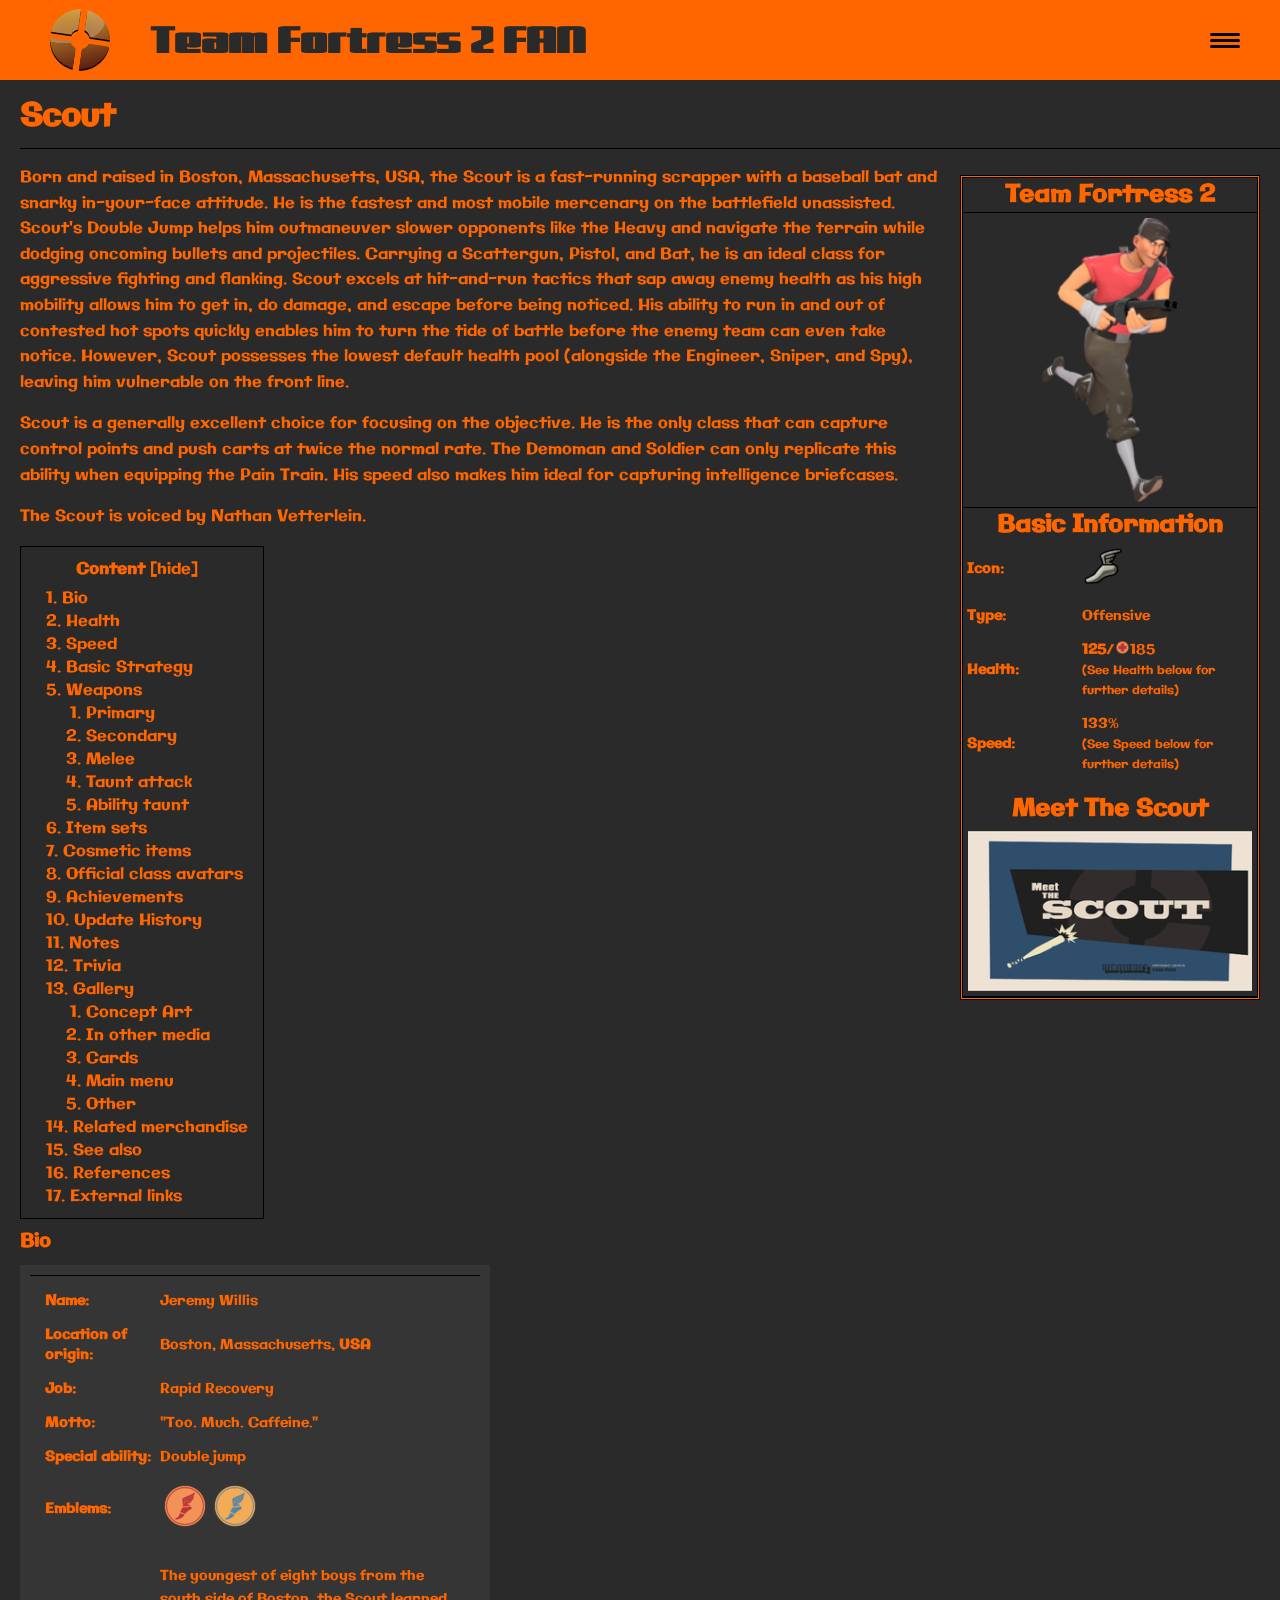
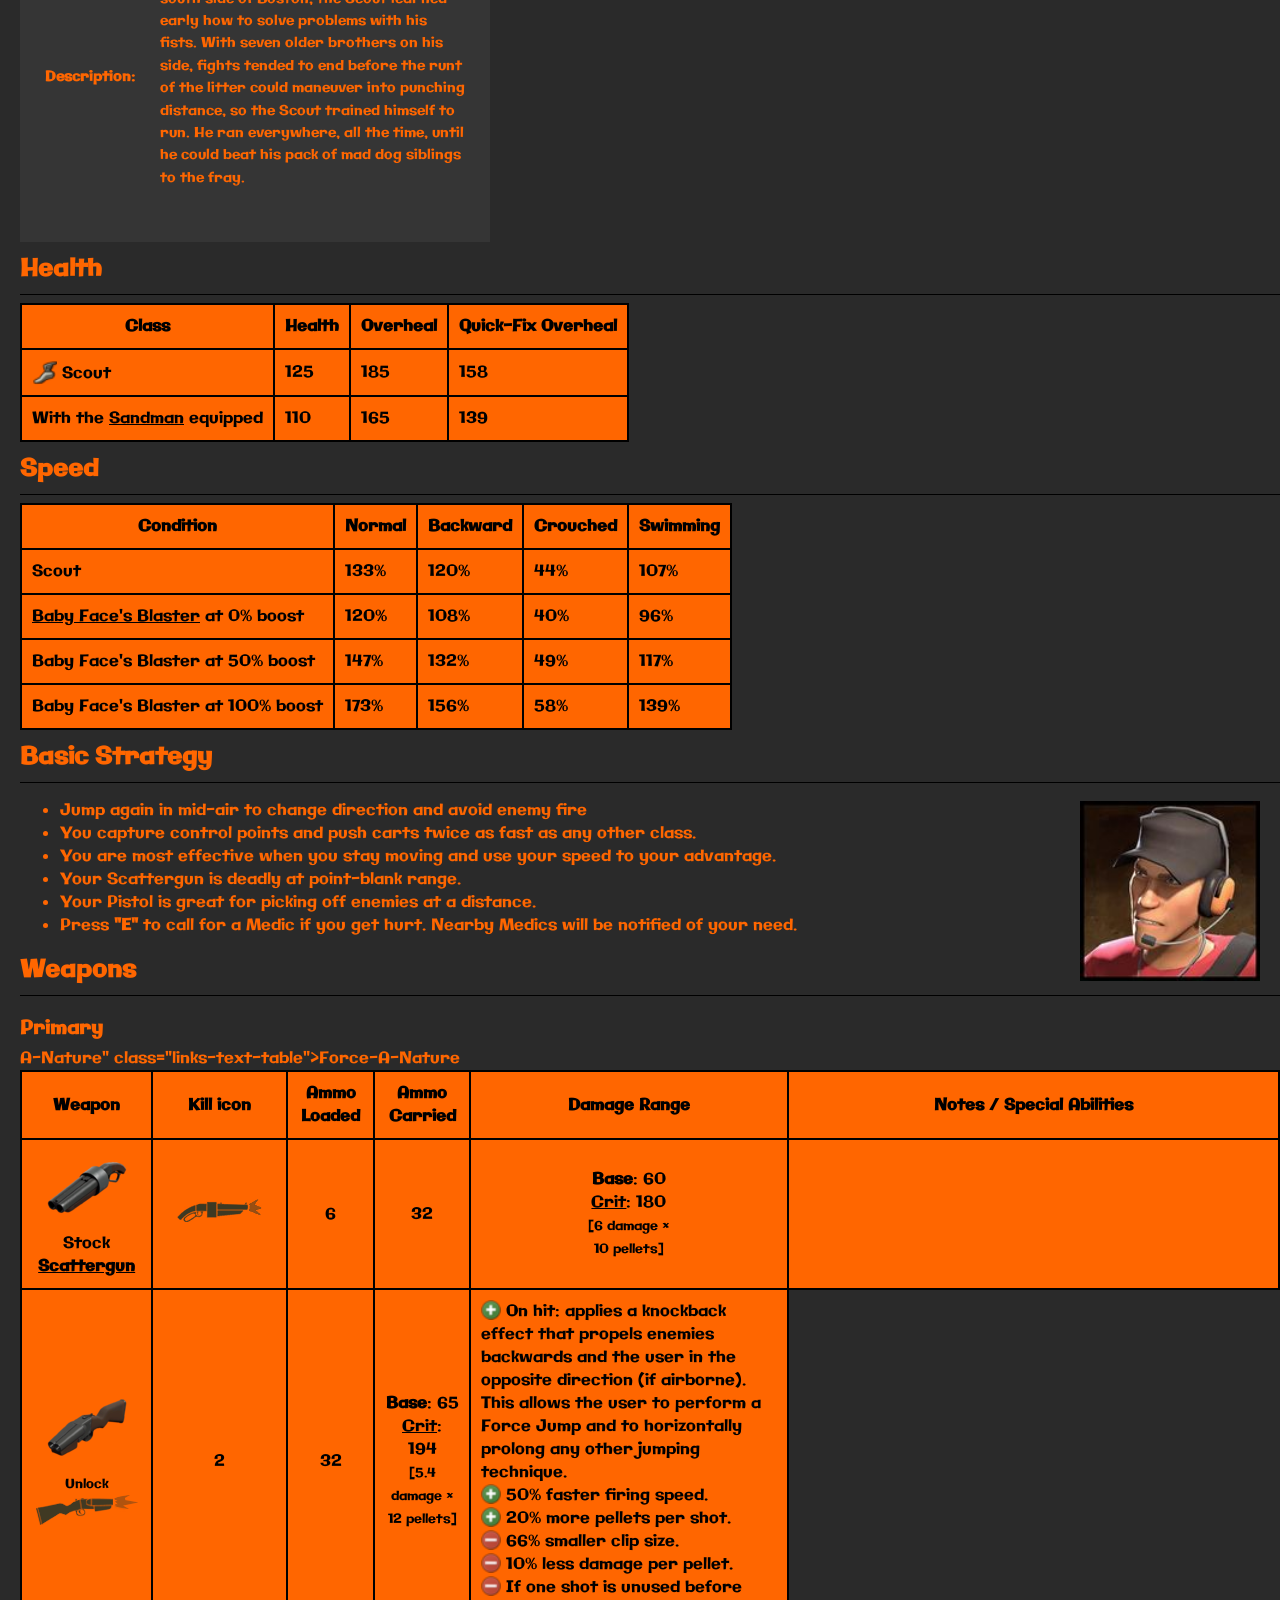
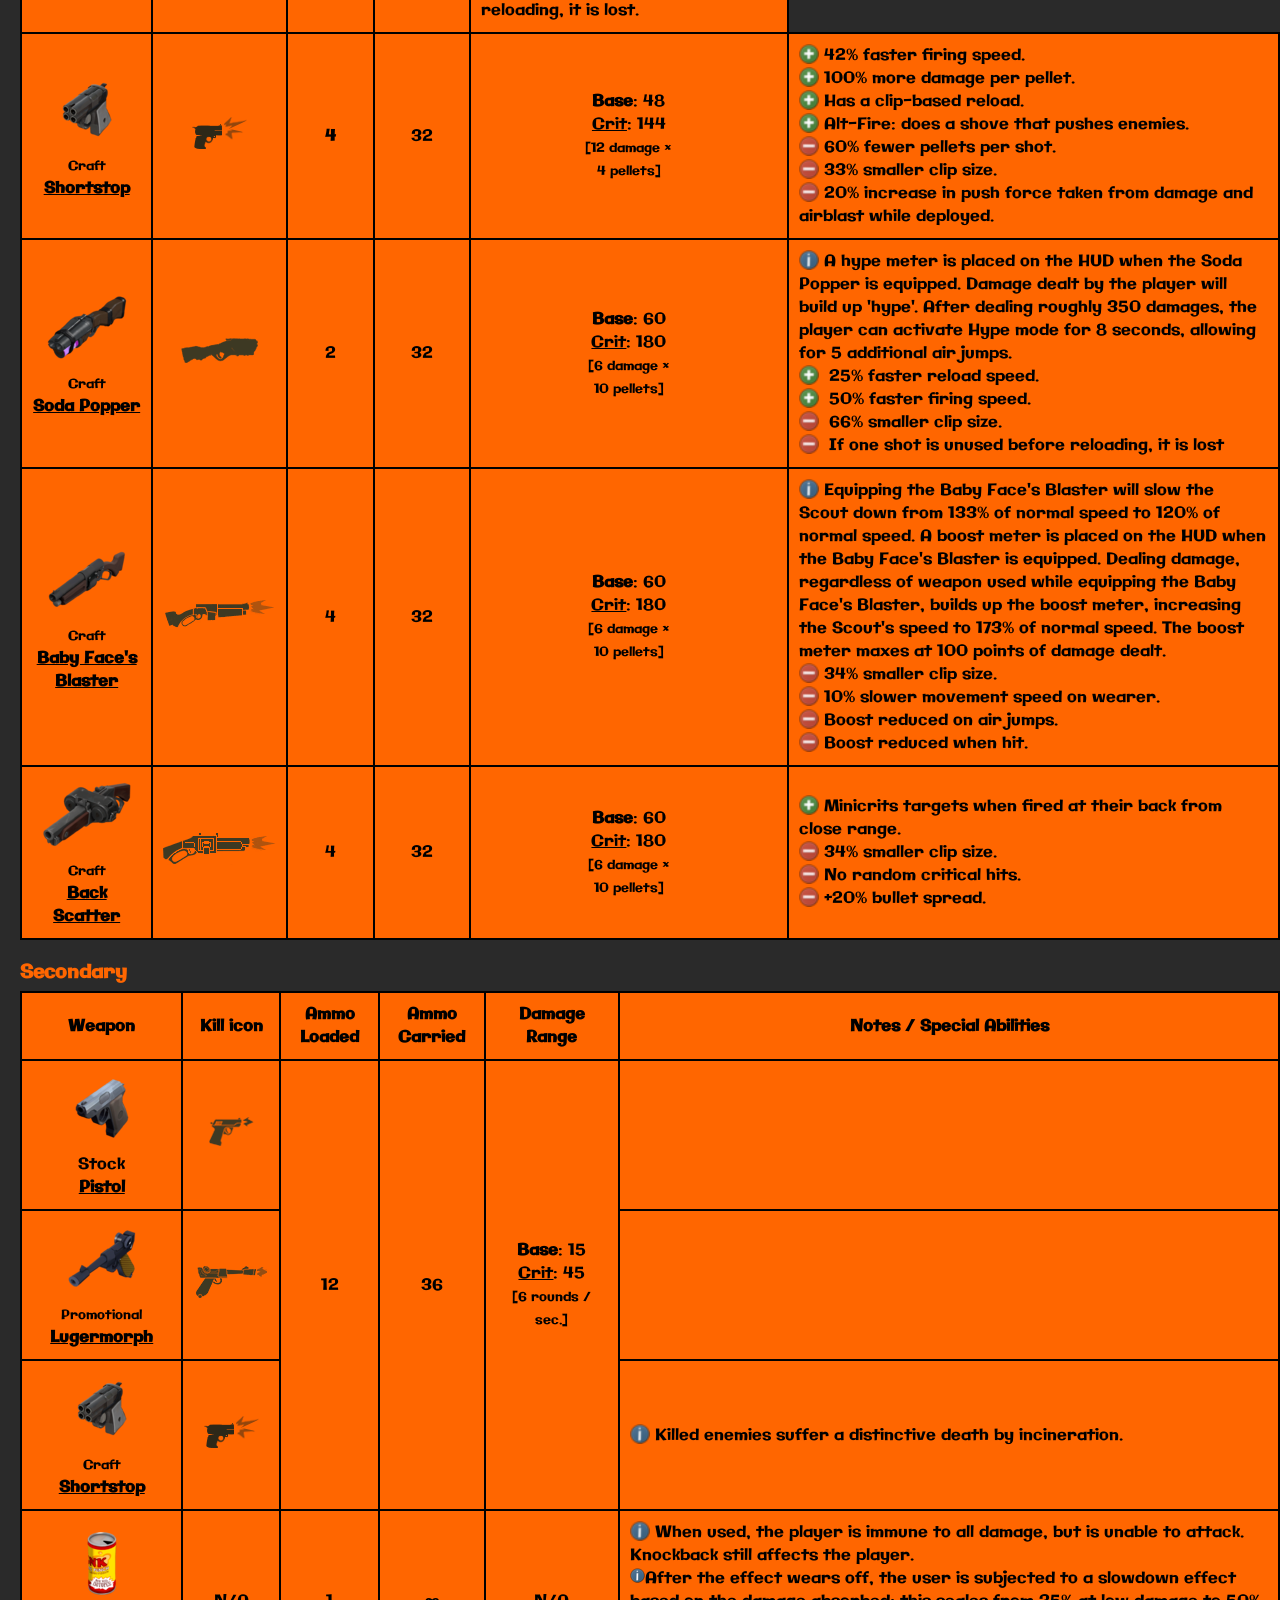
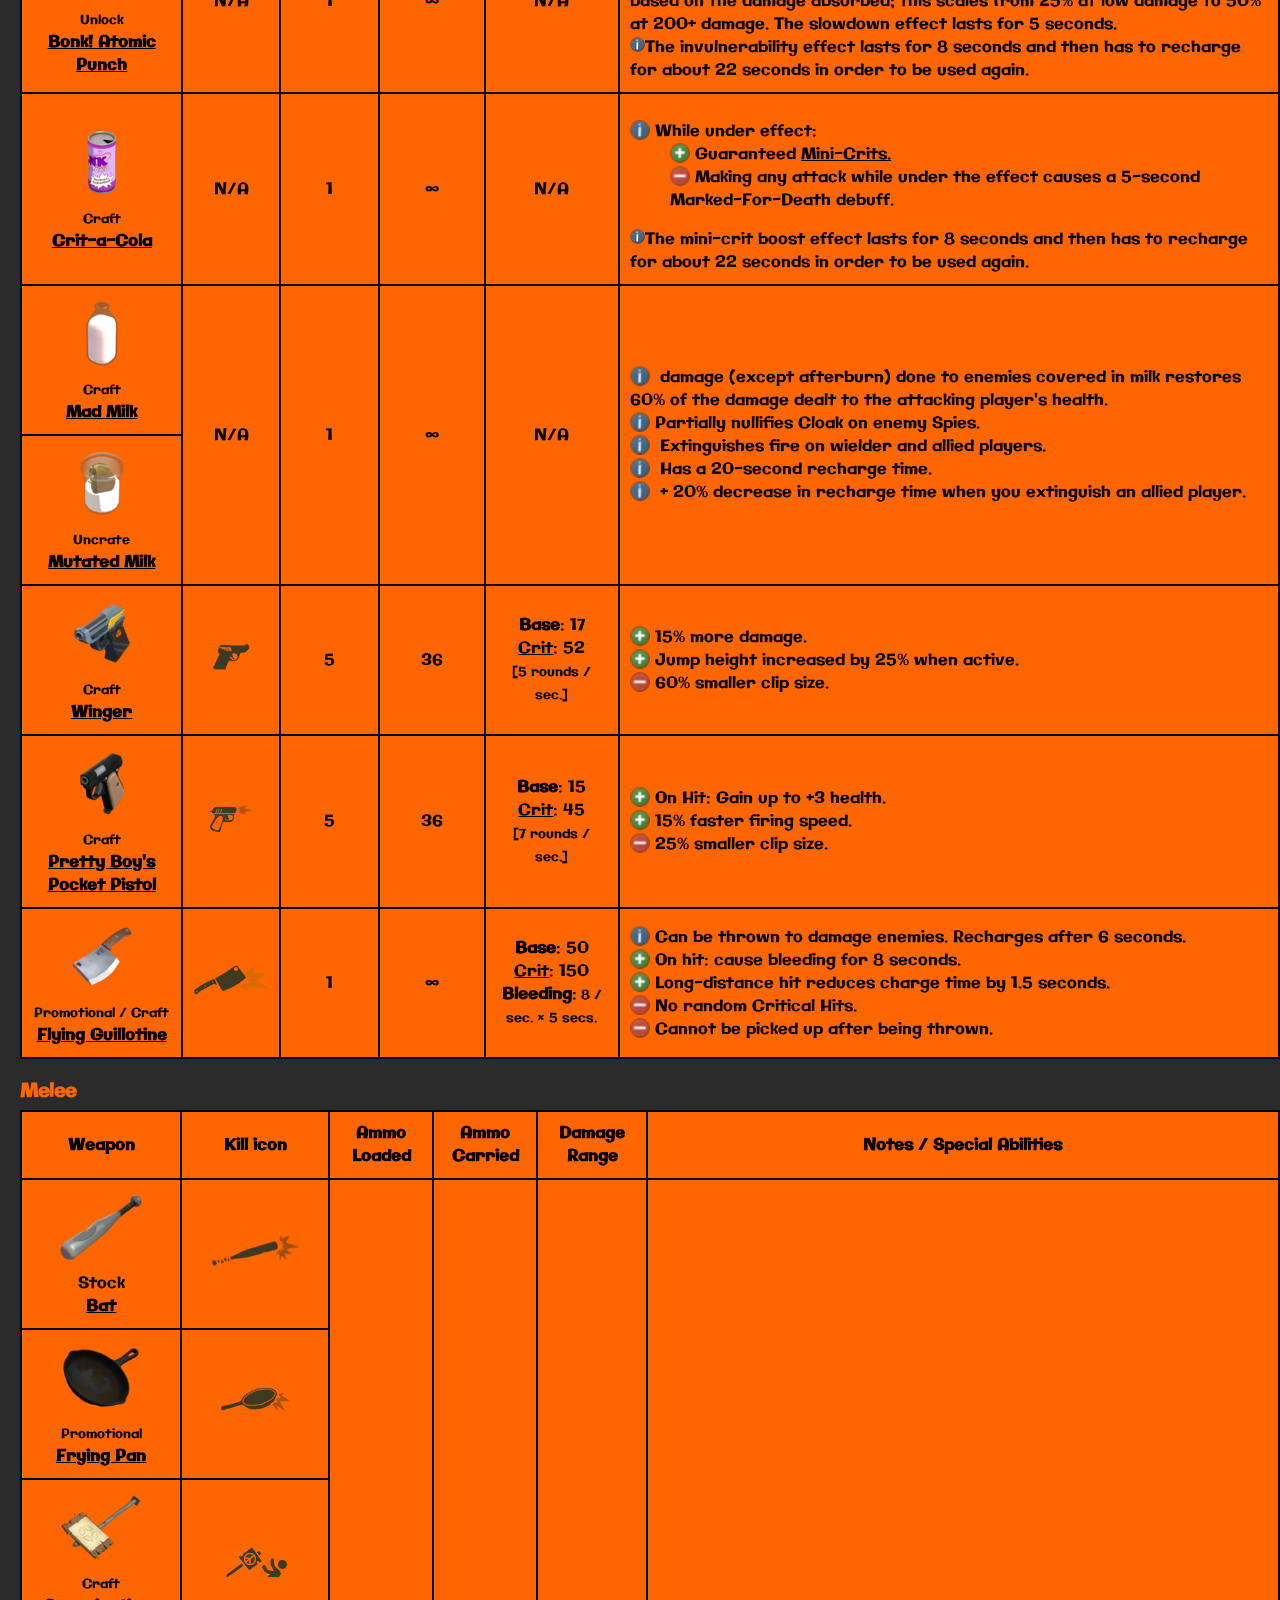
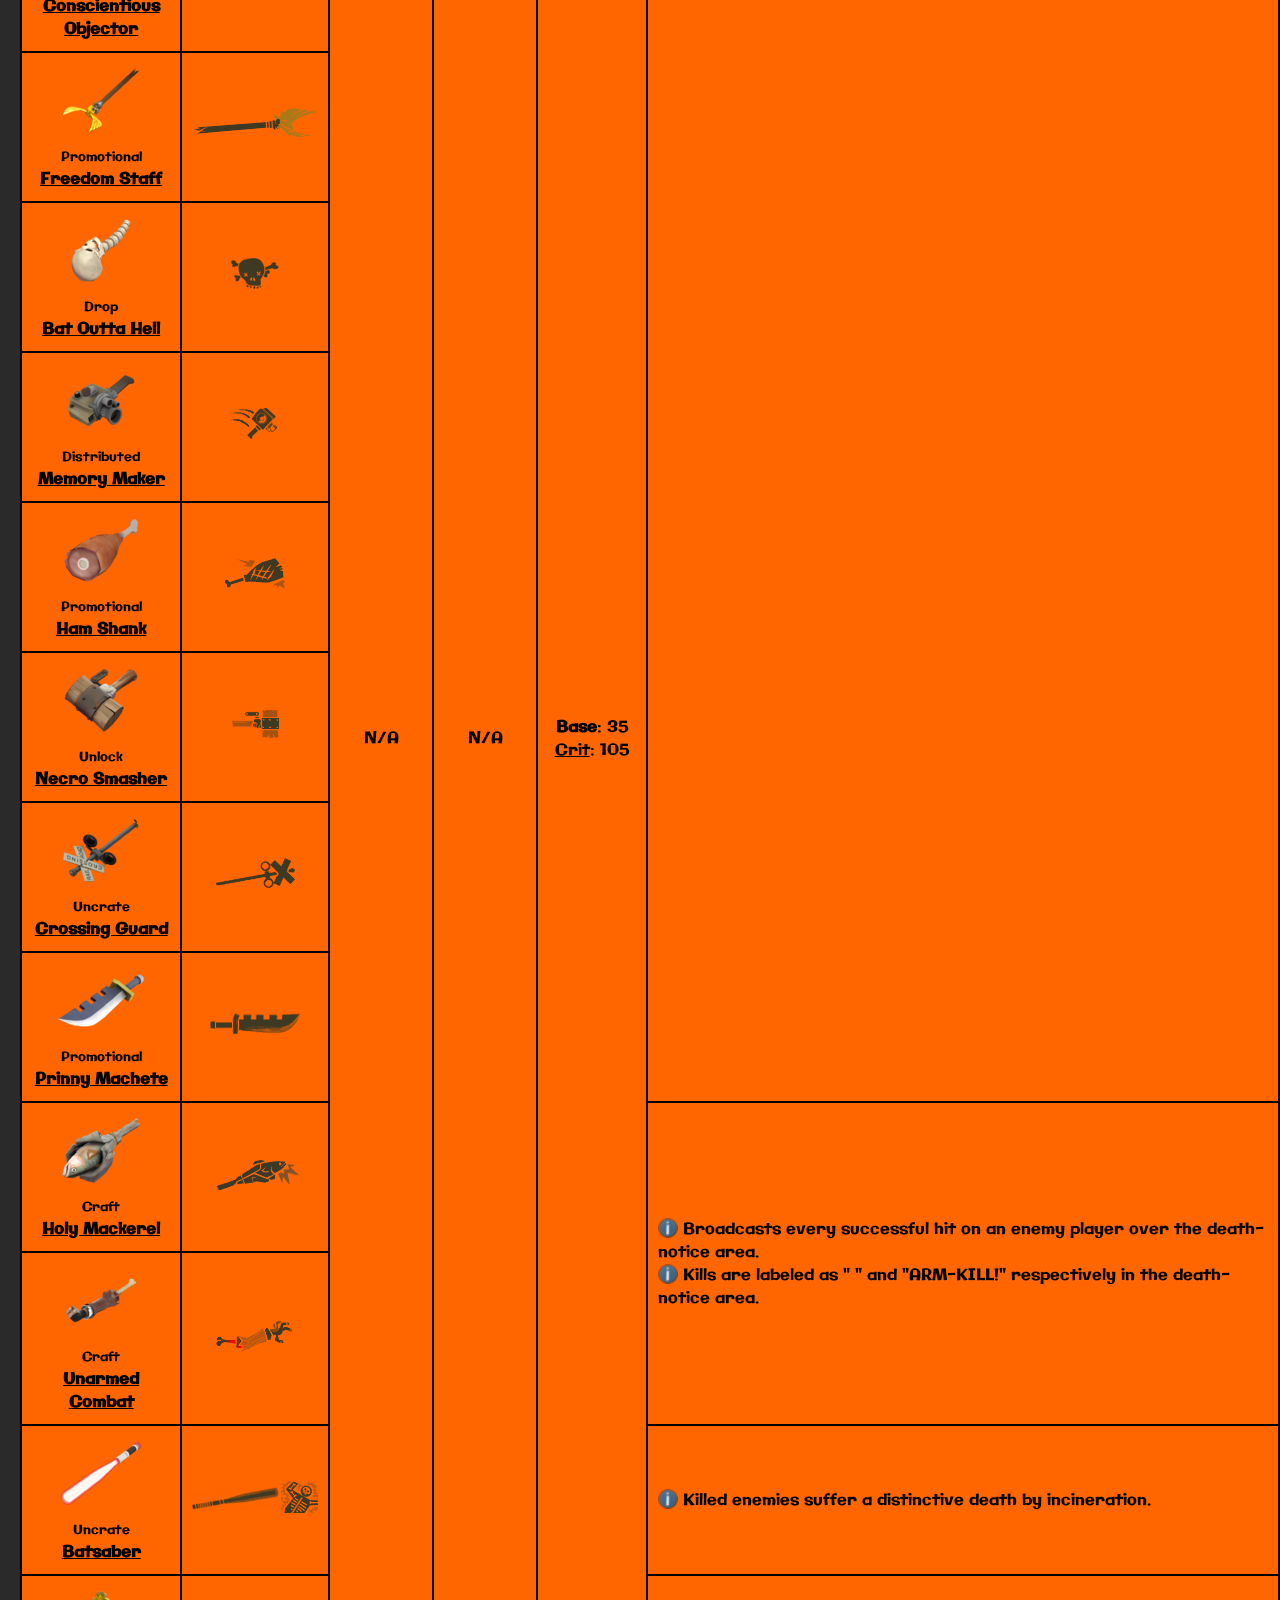
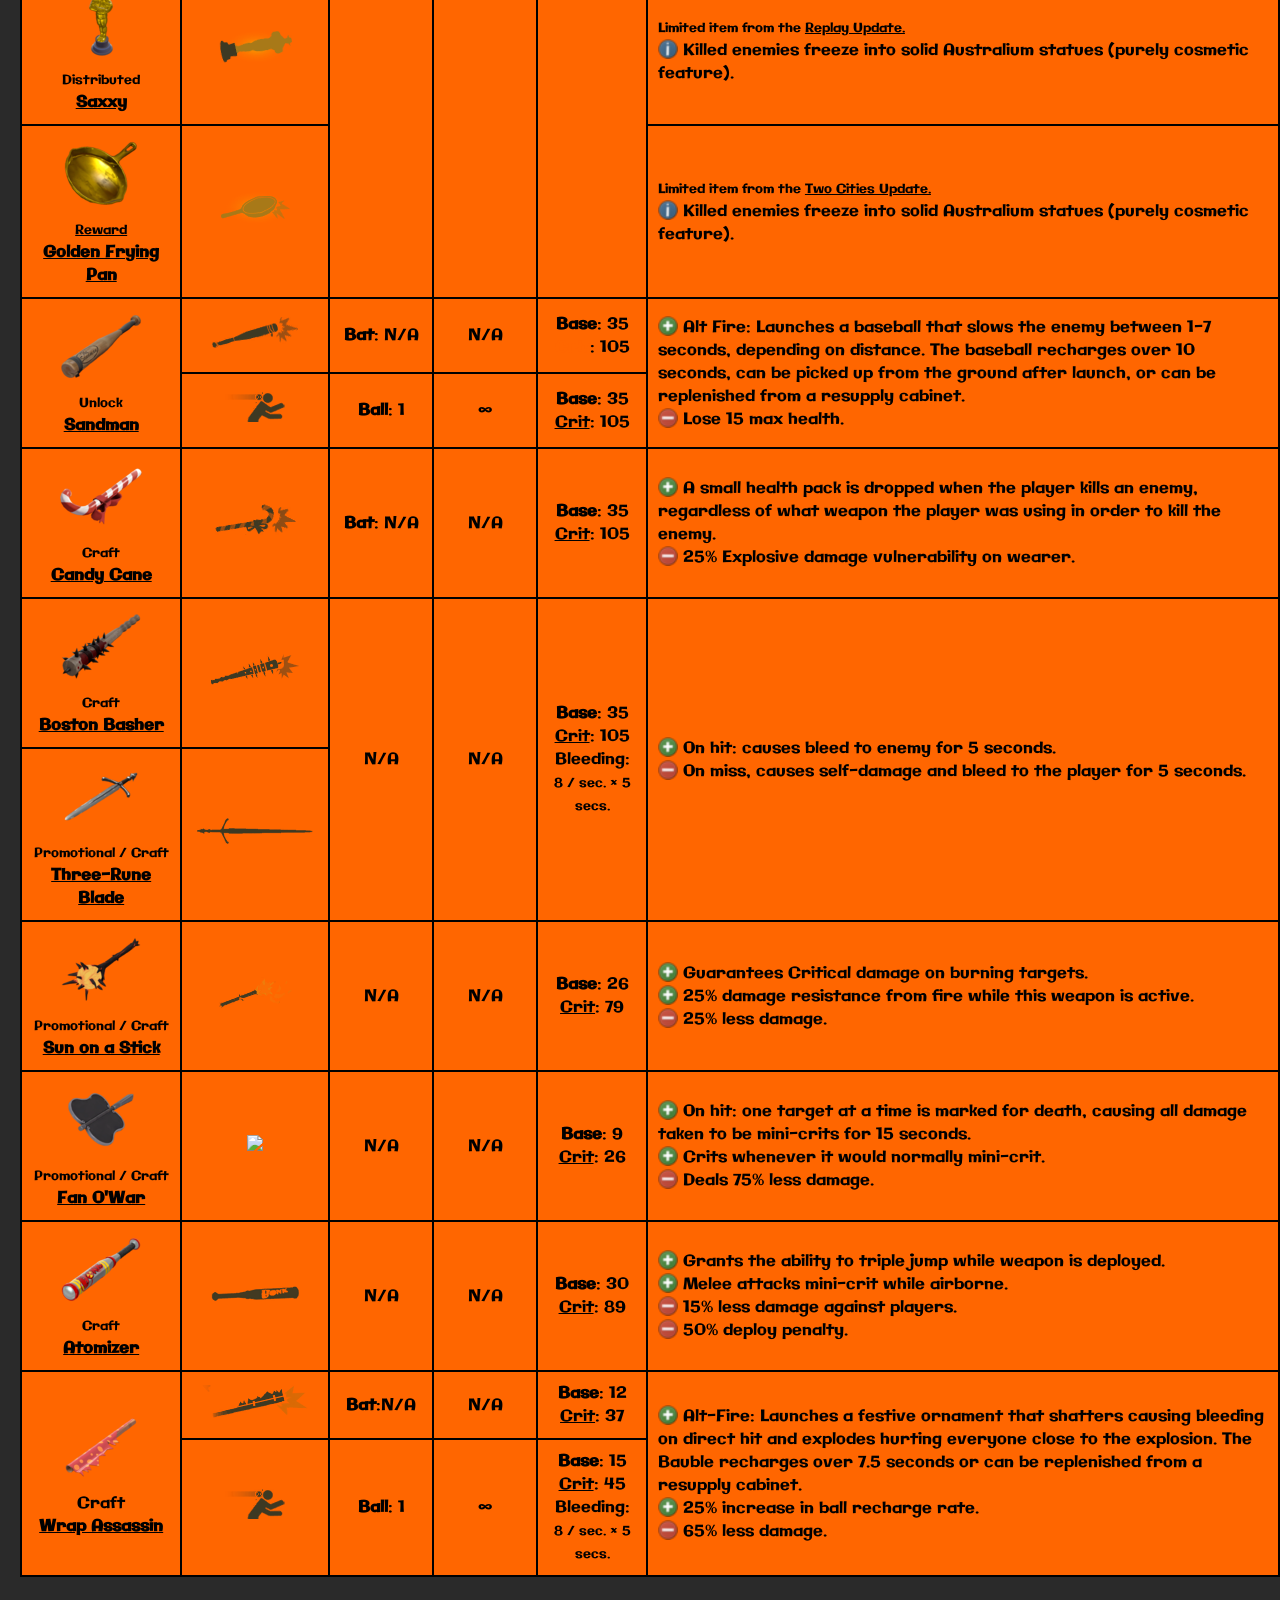
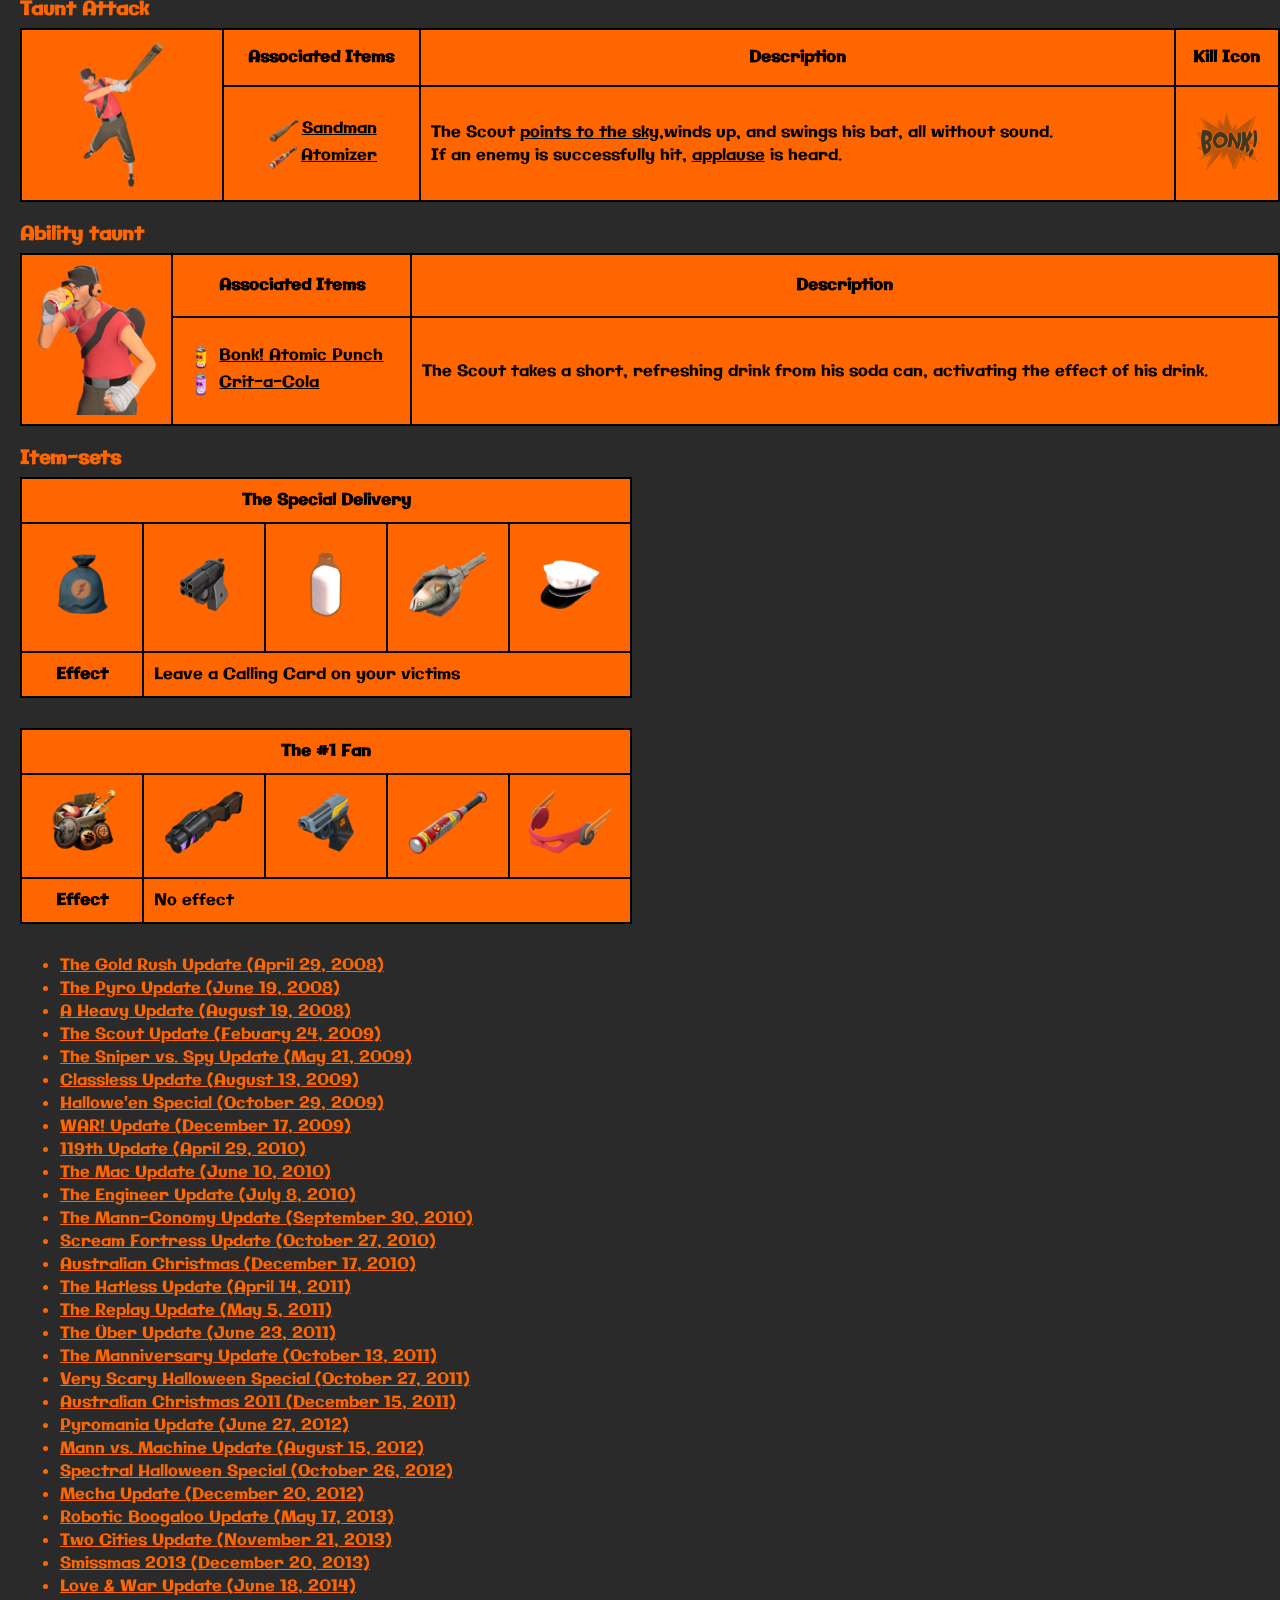
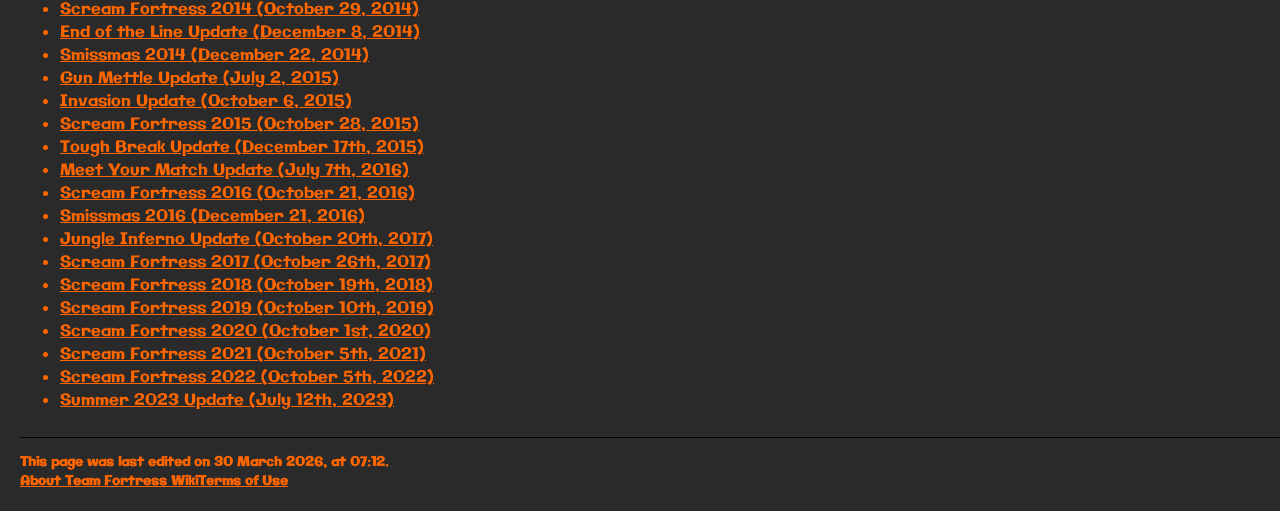
==== commit 910b0e02: "Update index.html" ====
--- a/scout/index.html
+++ b/scout/index.html
@@ -304,8 +304,8 @@
        <td style="text-align: center;"><b>Base</b>: 60<br><a href="https://wiki.teamfortress.com/wiki/Critical_hits" class="links-text-table">Crit</a>: 180<br><small>[6 damage ×<br> 10 pellets]</small></td>
 		   <td></td>
       </tr>
-		  <tr>
-		   <td style="text-align: center;"><a href="https://wiki.teamfortress.com/wiki/Force-A-Nature"><img src="../img-scout/Item-Icon-Force-a-Nature.png"></a><br><small>Unlock</small><br><b><a href="https://wiki.teamfortress.com/wiki/Force-A-Nature" class="links-text-table">Force-A-Nature</a></b></a></td>
+		  <tr>A-Nature" class="links-text-table">Force-A-Nature</a></b></a></td>
+		   <td style="text-align: center;"><a href="https://wiki.teamfortress.com/wiki/Force-A-Nature"><img src="../img-scout/Item-Icon-Force-A-Nature.png"></a><br><small>Unlock</small><br><b><a href="https://wiki.teamfortress.com/wiki/Force-
        <td style="text-align: center;"><img src="../img-scout/Kill-Icon-Force-A-Nature.png"></td>
        <td style="text-align: center;">2</td> 
        <td style="text-align: center;">32</td>
--- a/scout/scout.css
+++ b/scout/scout.css
@@ -442,16 +442,29 @@
     margin-right: 5px;
 }
 
-/* //////////////////////////////////////////// */
-
-.primary-text-table {
+.medic-mini-icon {
+    width: 15px;
+    vertical-align: text-top;
+}
+
+.mini-item-icon {
+    width: 36px;
+    vertical-align: text-top;
+}
+
+/* //////////////////////////////////////////// */
+
+.primary-text-table, .secondary-text-table, .melee-text-table, .taunt-attack-text-table, .ability-taunt-text-table, .item-sets-text-table {
     margin-top: 20px;
     margin-bottom: 5px;
 }
 
-.secondary-text-table {
-    margin-top: 20px;
-    margin-bottom: 5px;
+.img-table-padding {
+    padding: 10px 10px 2.5px 10px;
+}
+
+.table-item-sets {
+    margin-bottom: 30px;
 }
 
 /* //////////////////////////////////////////// */
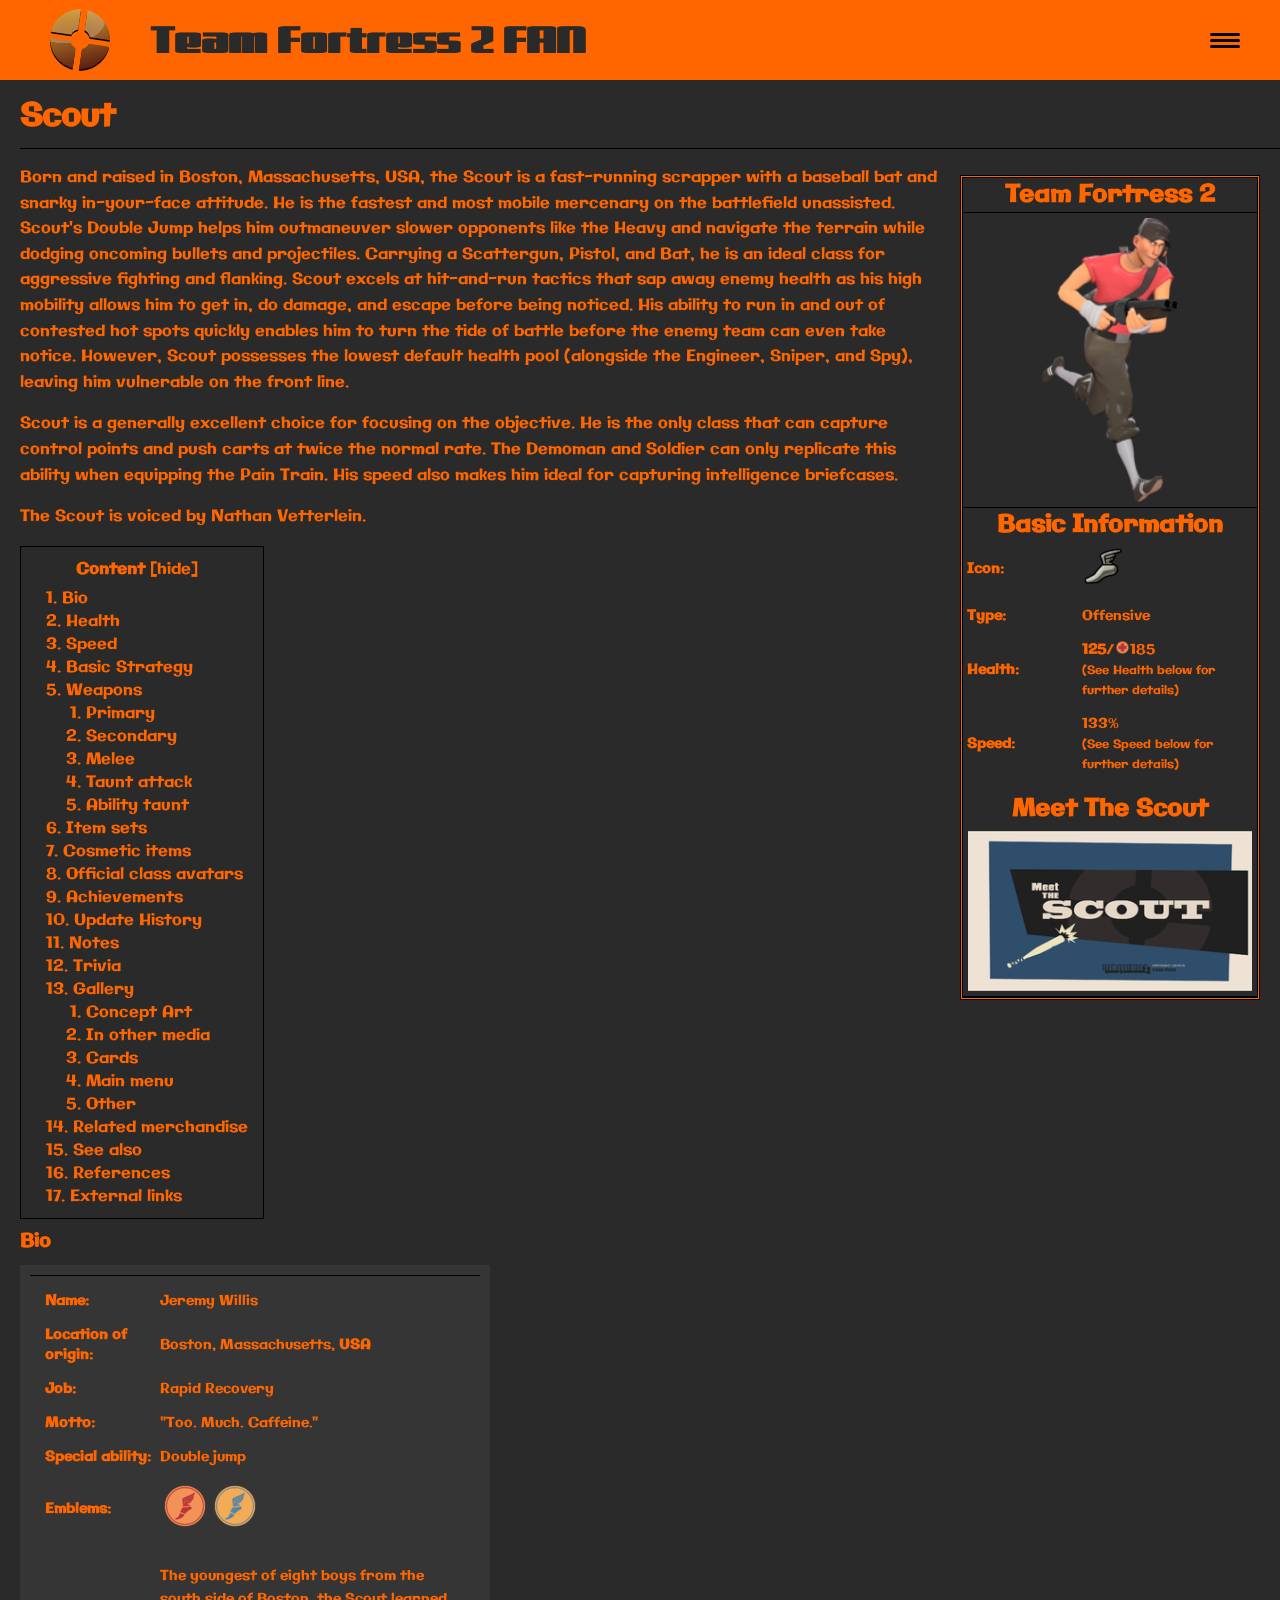
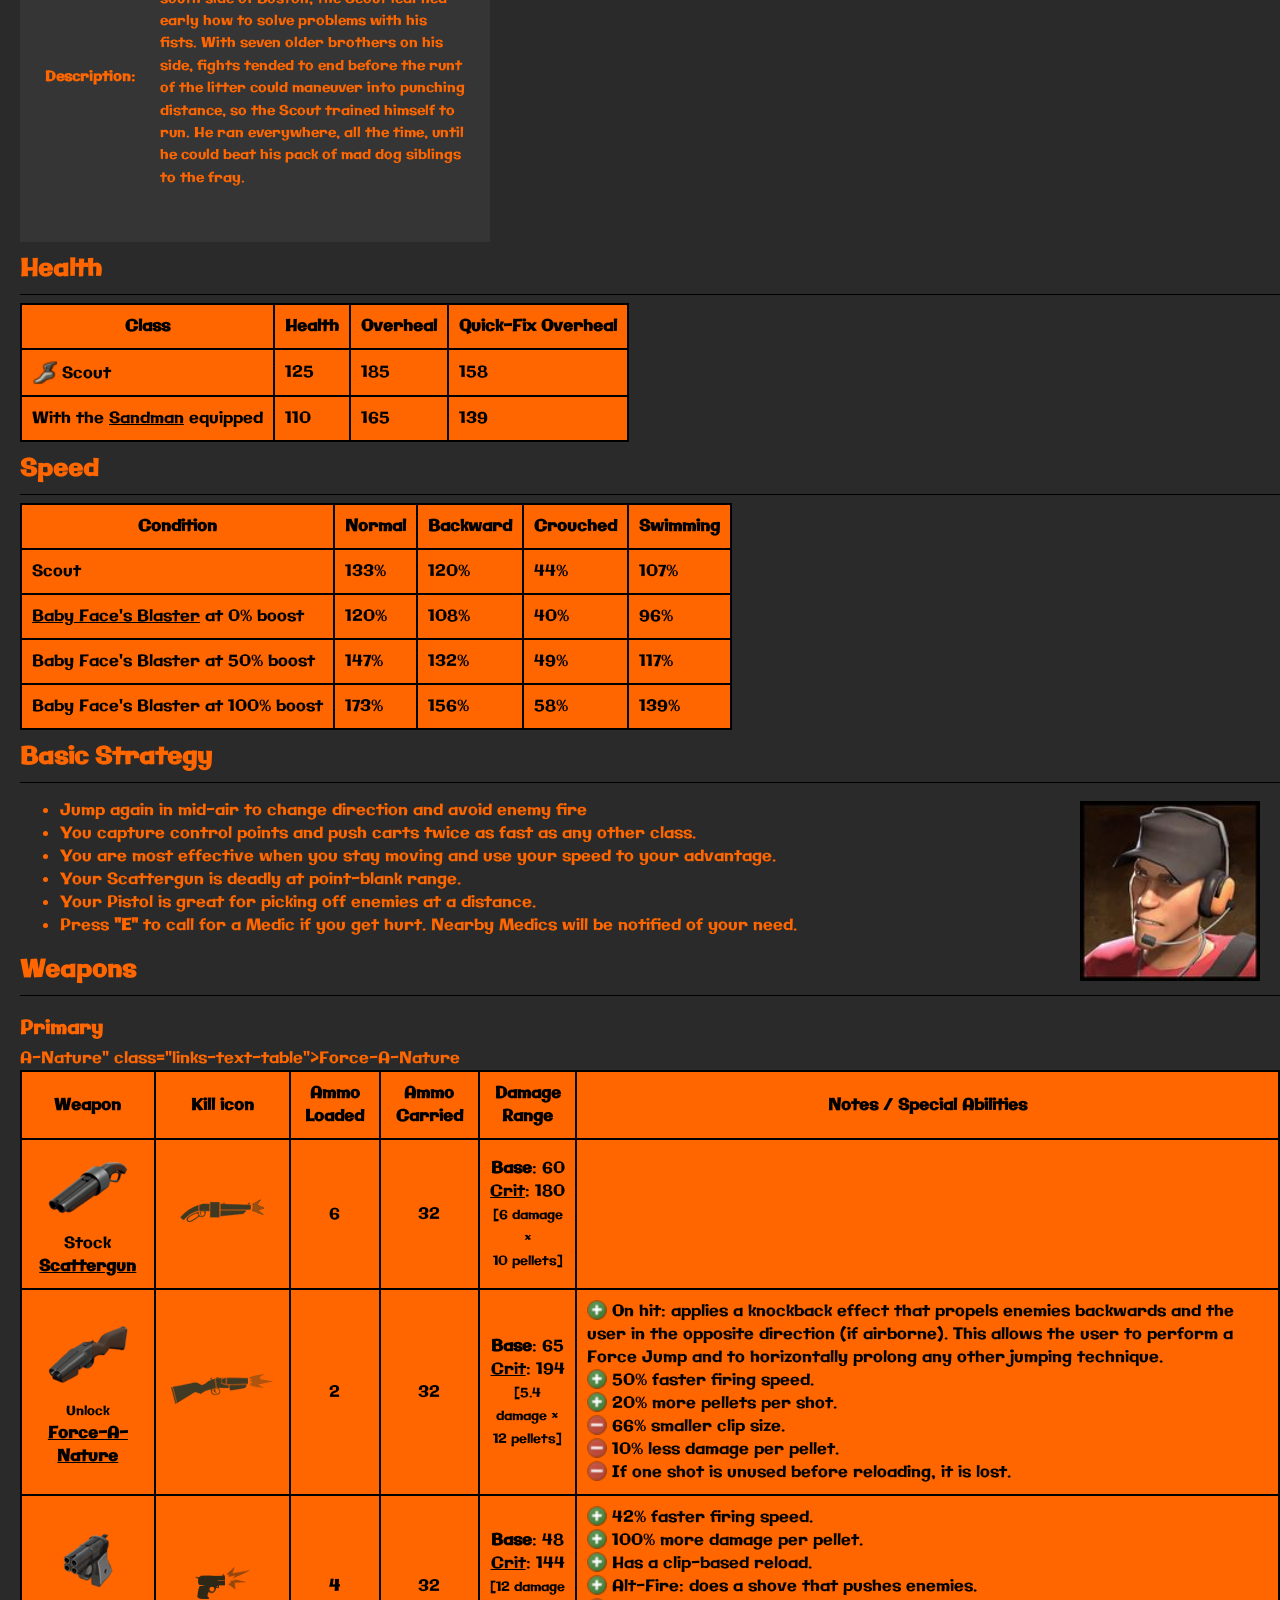
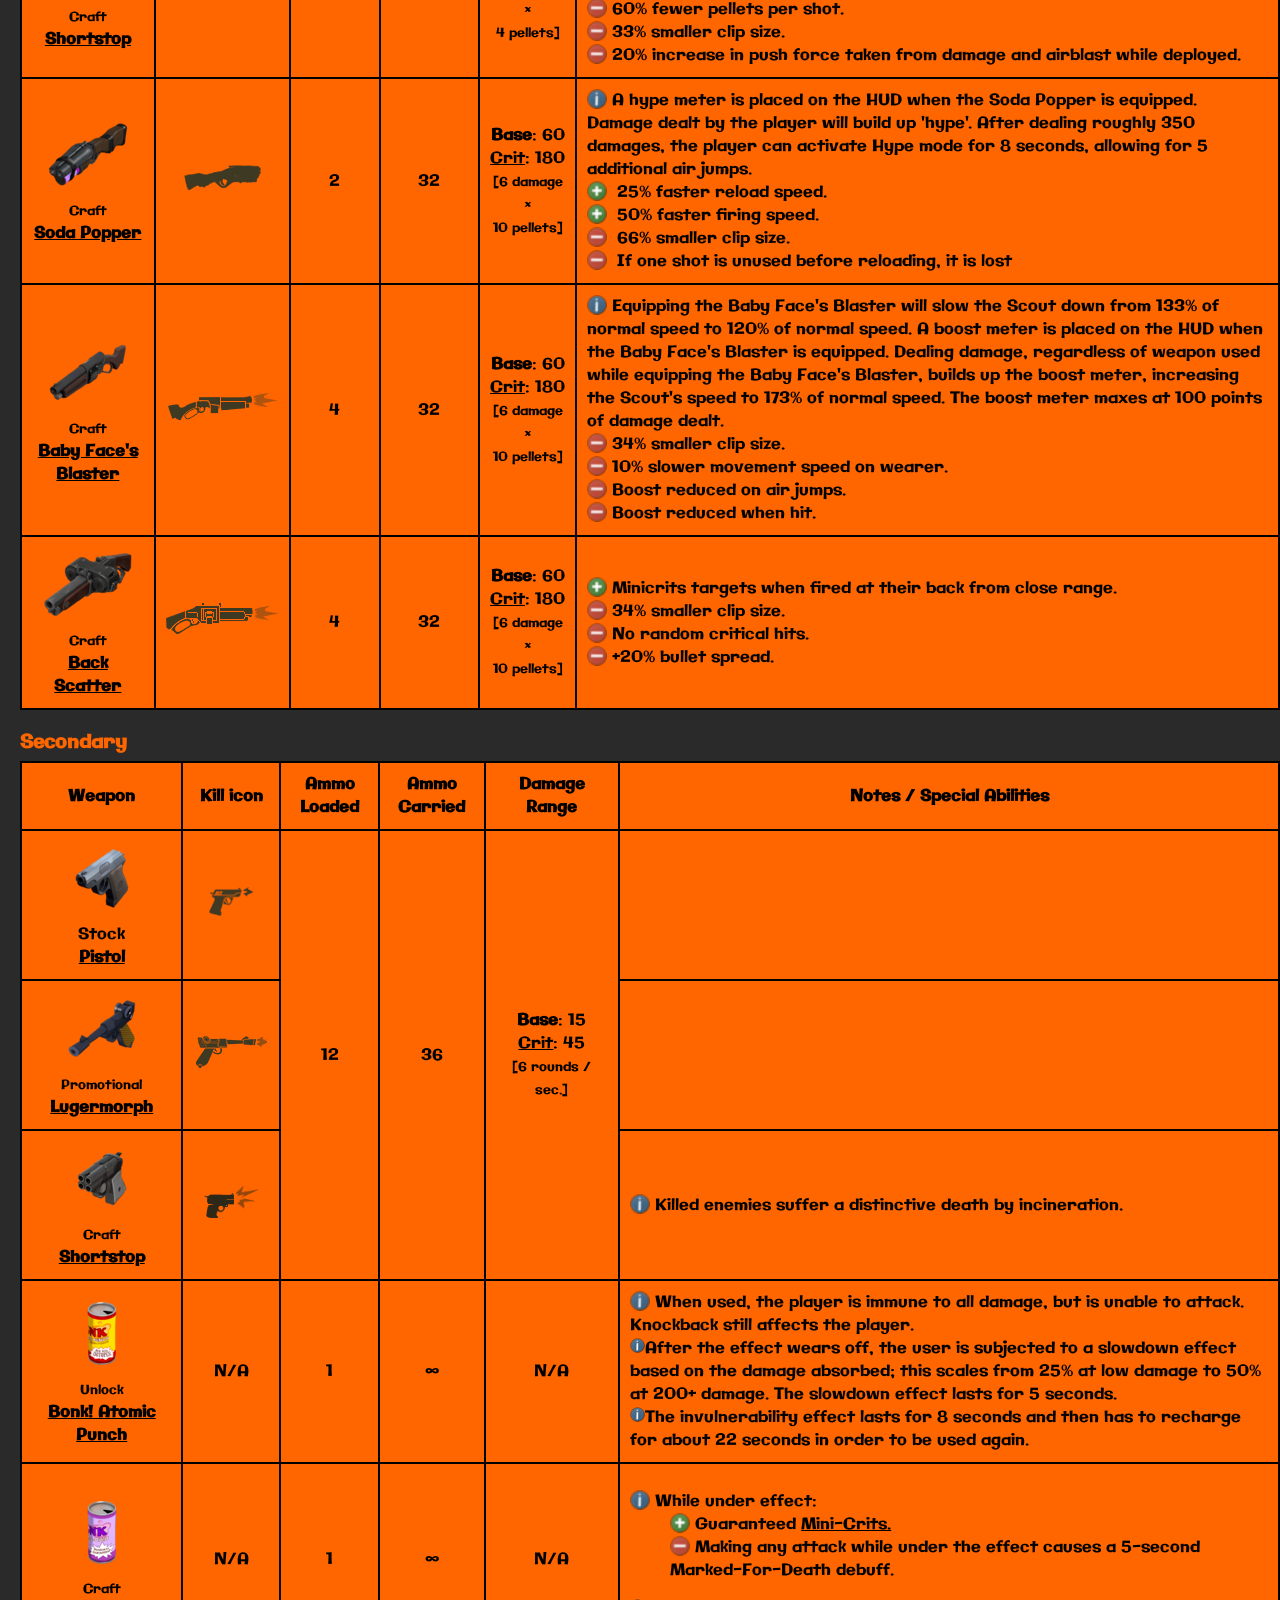
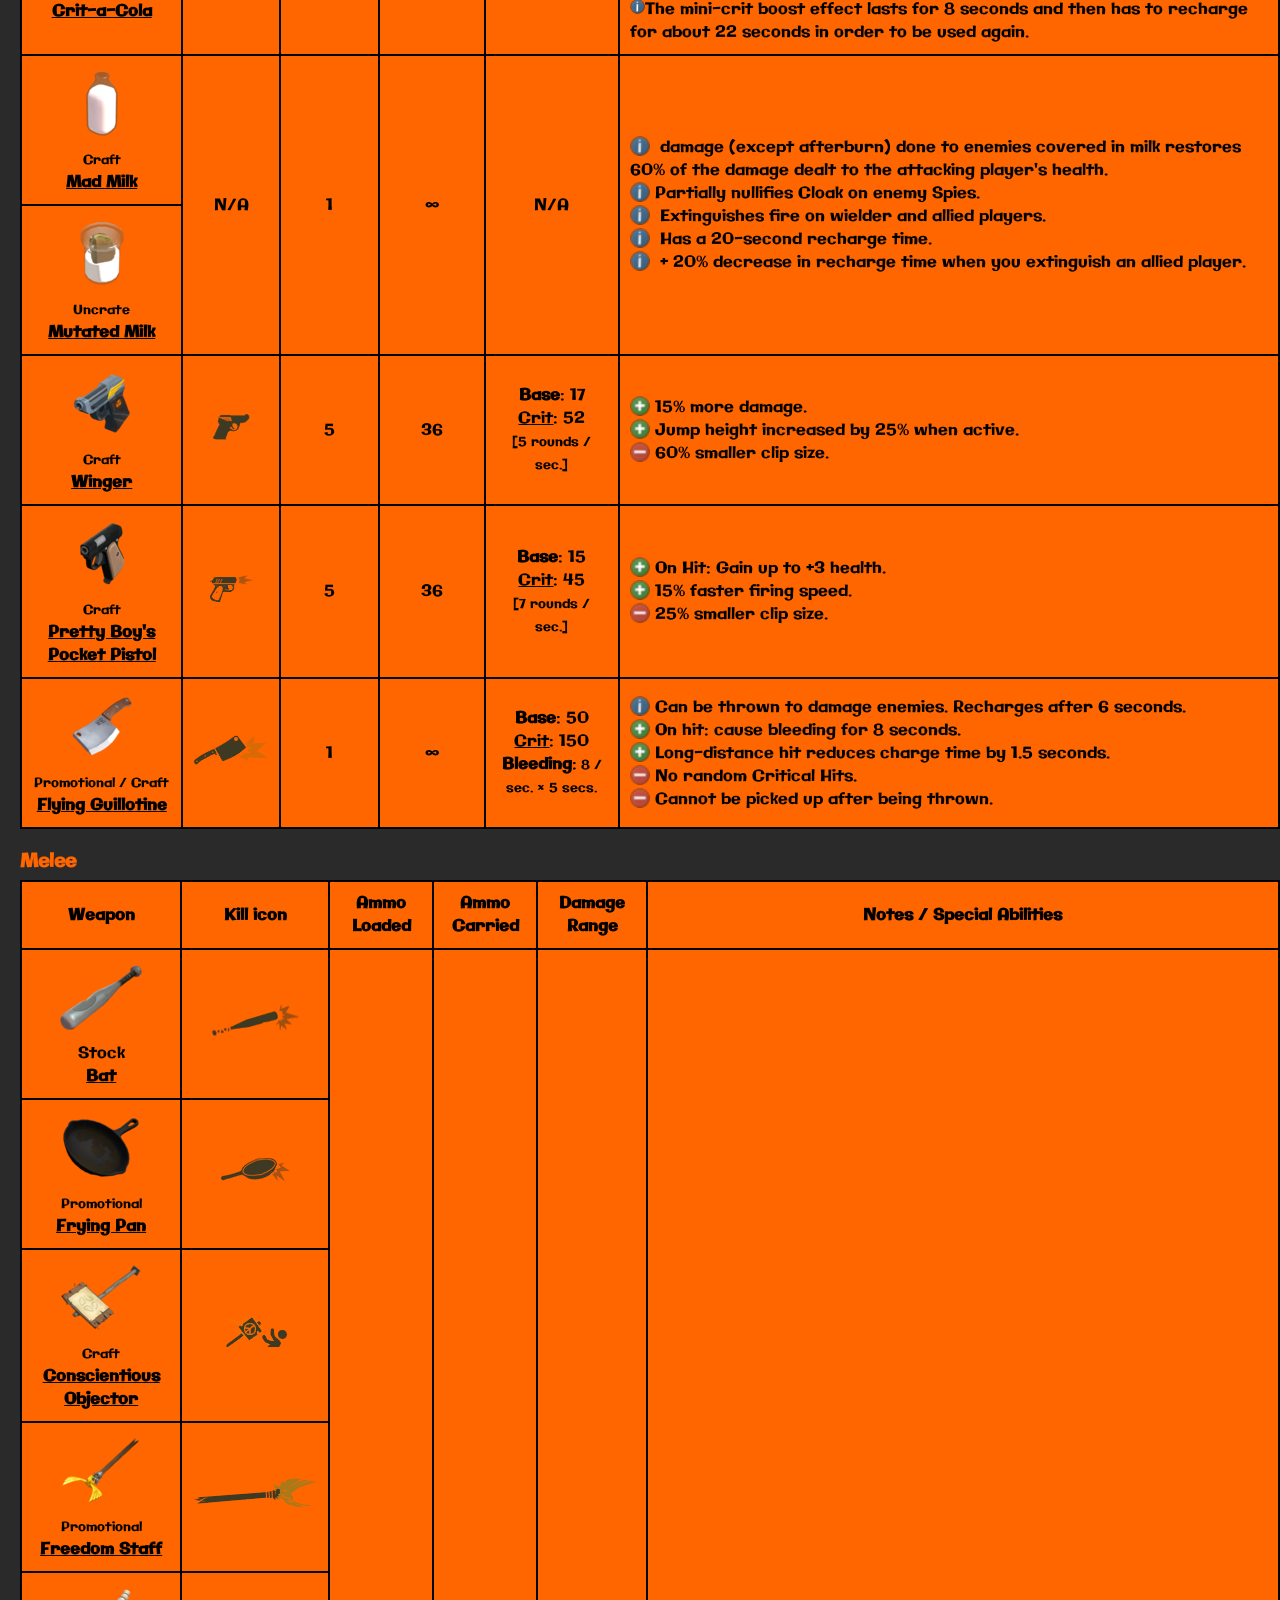
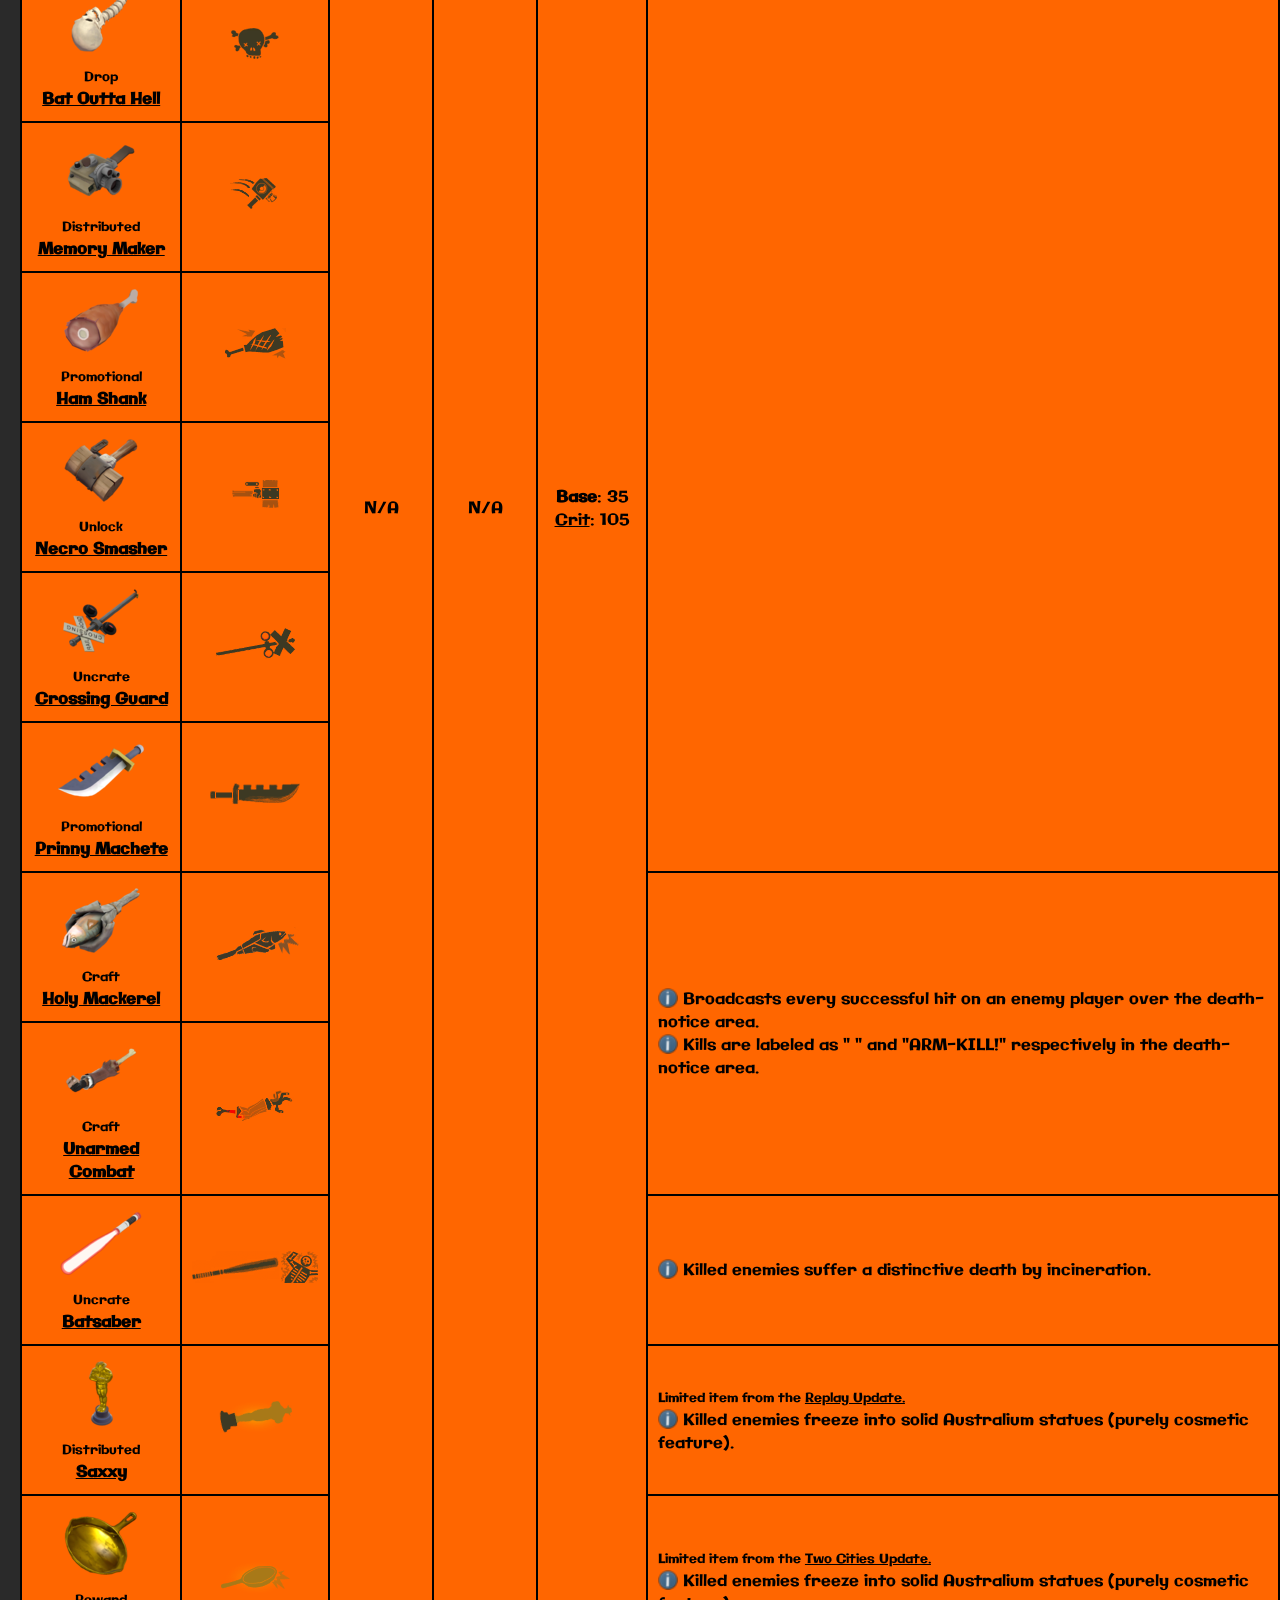
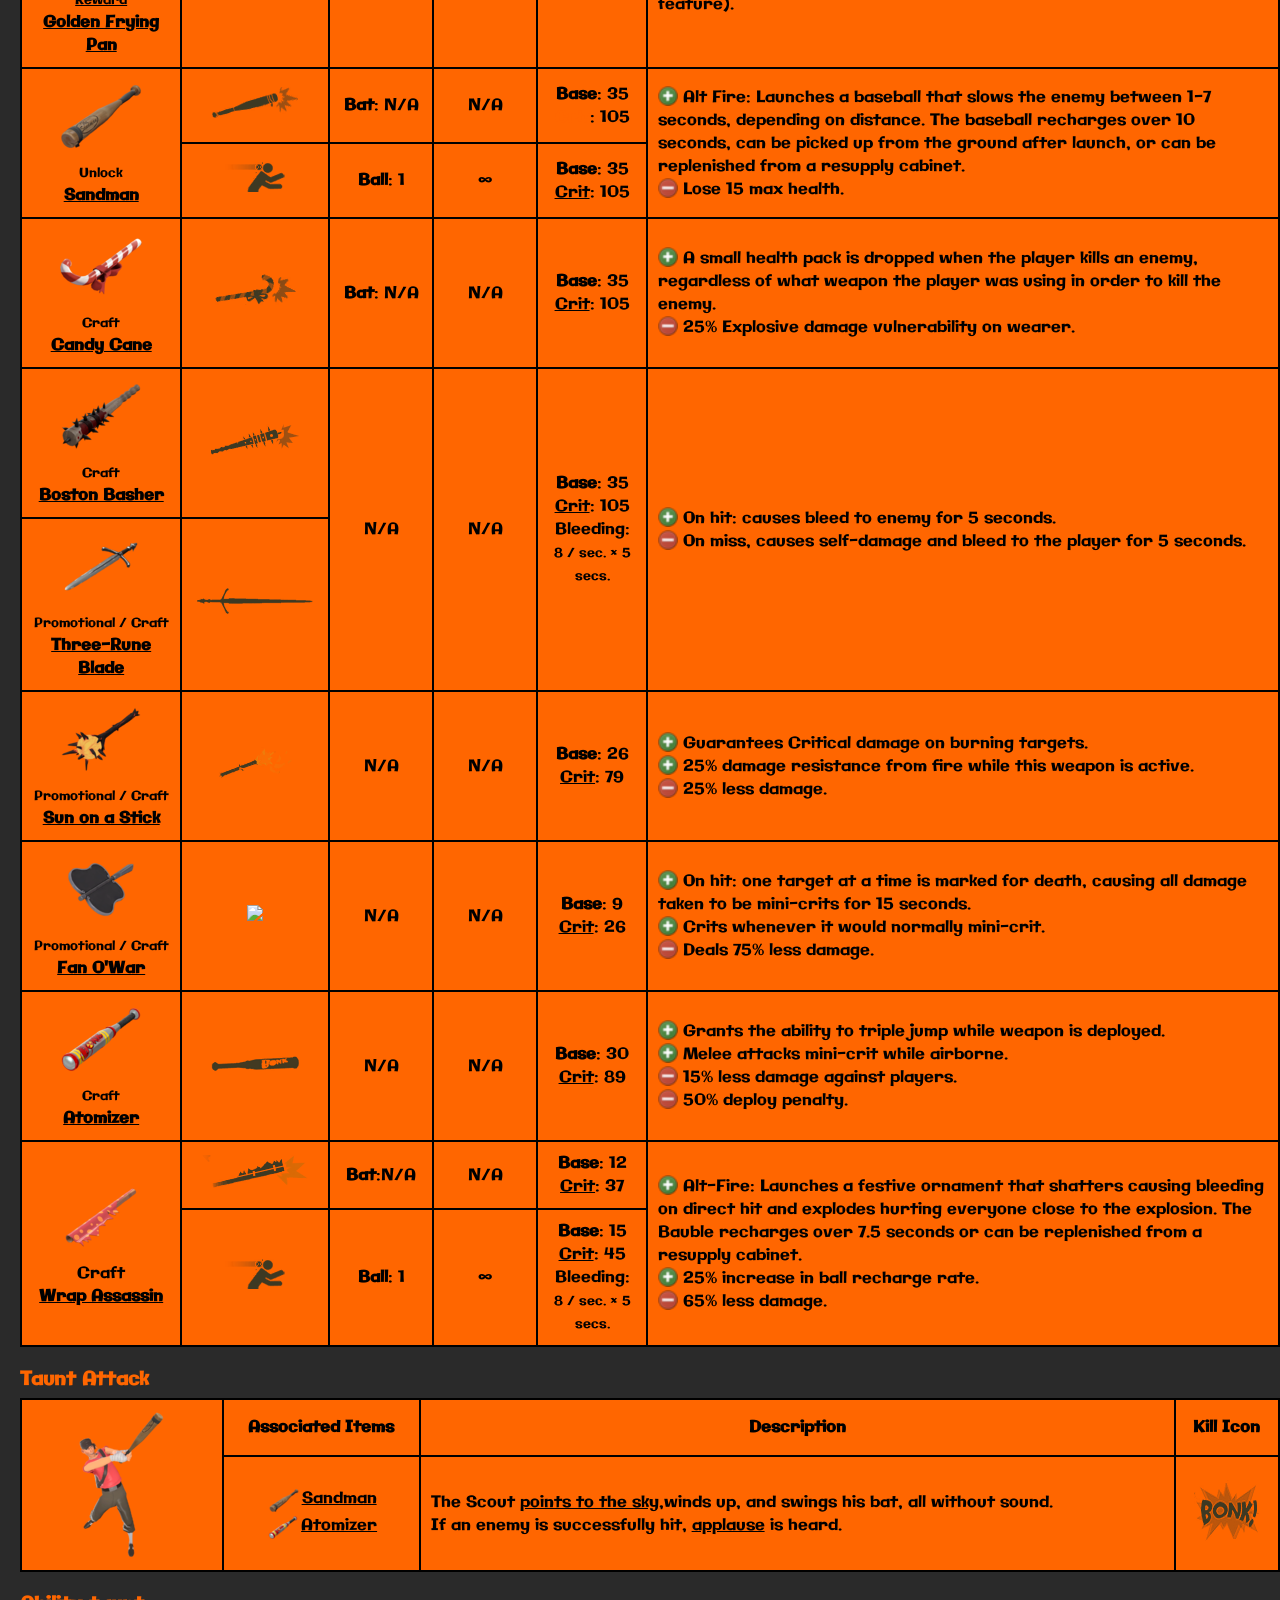
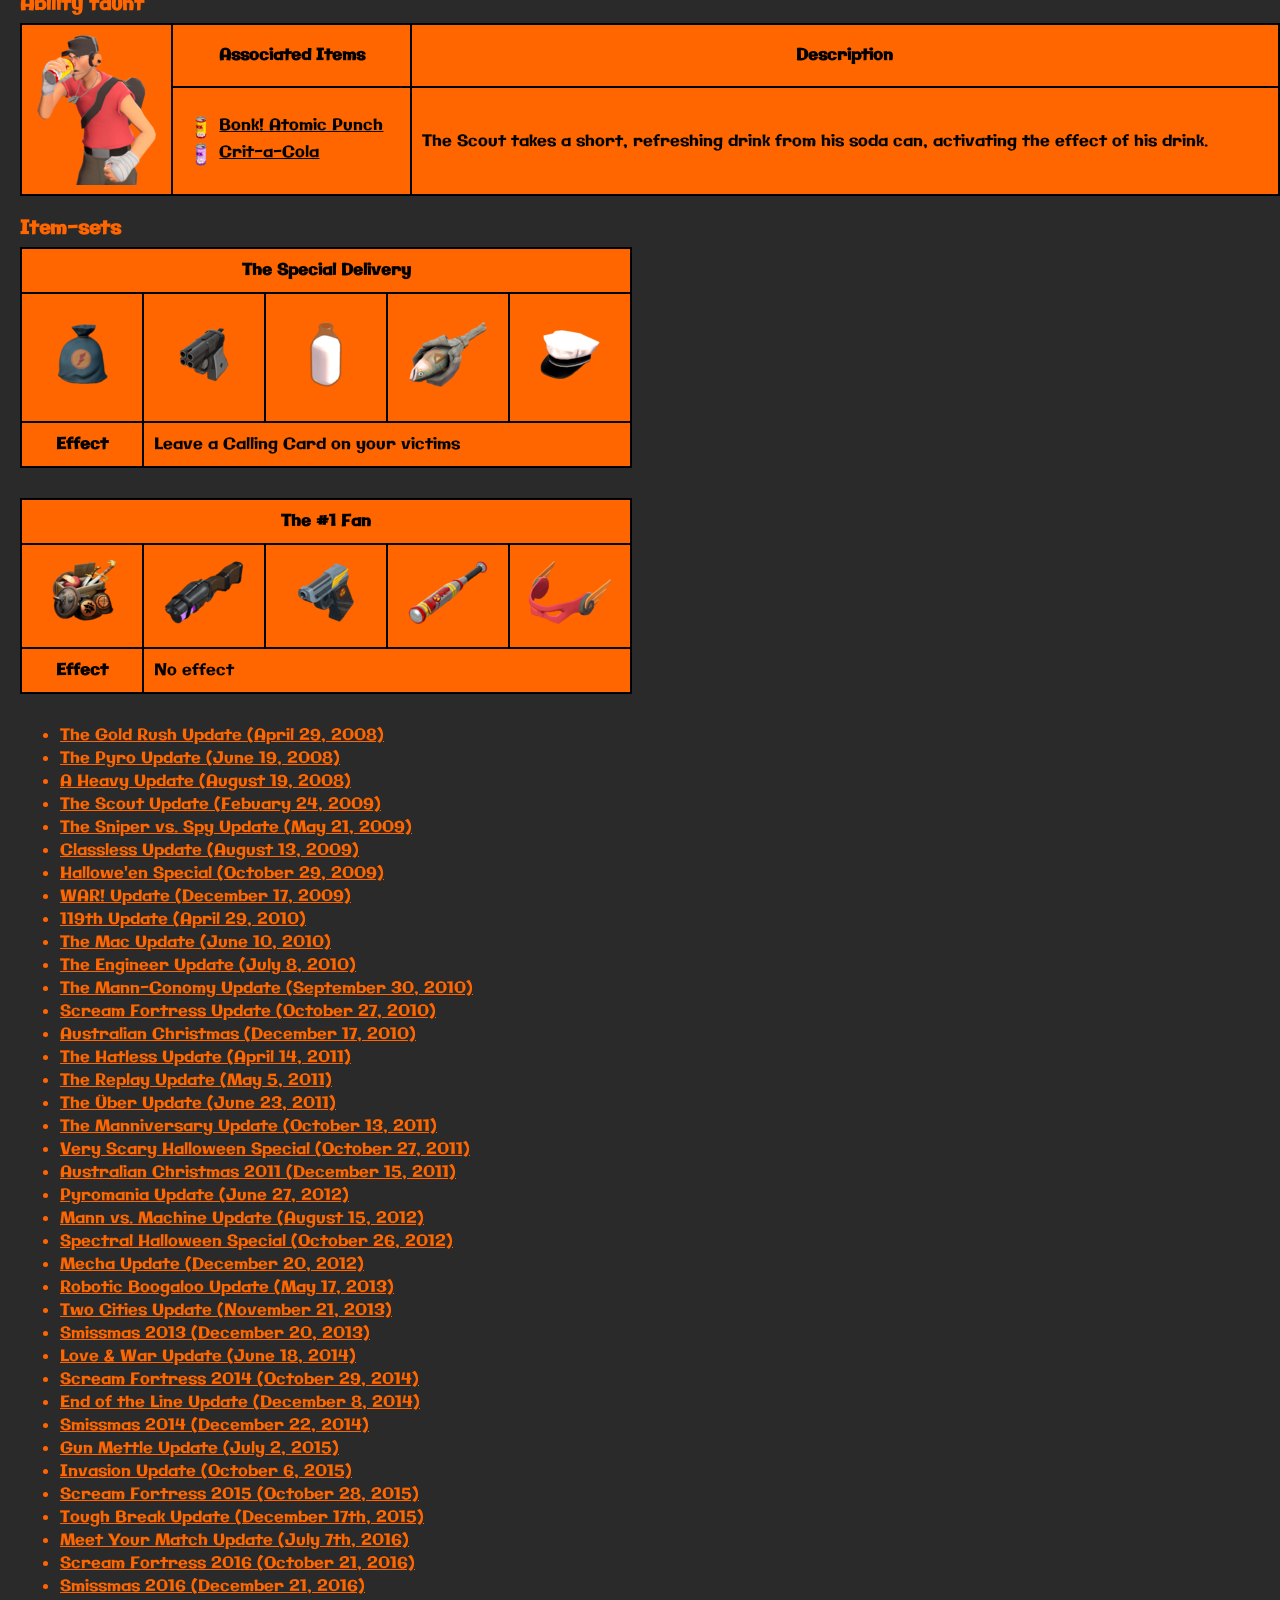
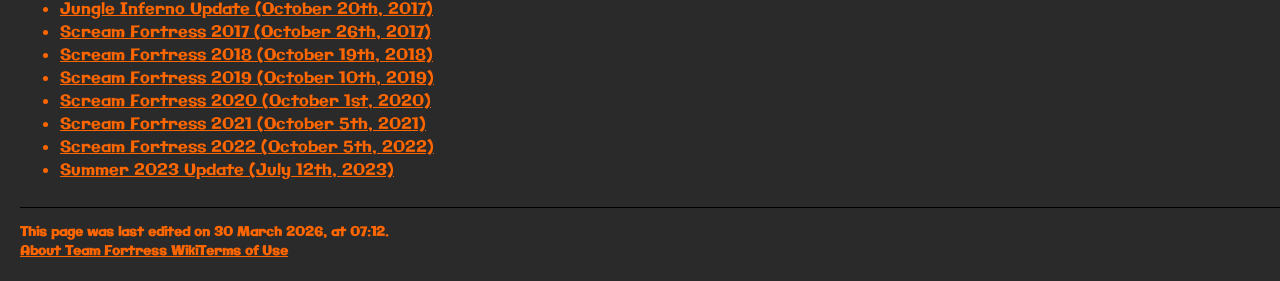
==== commit 353a3d78: "Update index.html" ====
--- a/scout/index.html
+++ b/scout/index.html
@@ -305,7 +305,7 @@
 		   <td></td>
       </tr>
 		  <tr>A-Nature" class="links-text-table">Force-A-Nature</a></b></a></td>
-		   <td style="text-align: center;"><a href="https://wiki.teamfortress.com/wiki/Force-A-Nature"><img src="../img-scout/Item-Icon-Force-A-Nature.png"></a><br><small>Unlock</small><br><b><a href="https://wiki.teamfortress.com/wiki/Force-
+	<td style="text-align: center;"><a href="https://wiki.teamfortress.com/wiki/Force-A-Nature"><img src="../img-scout/Item-Icon-Force-A-Nature.png"></a><br><small>Unlock</small><br><b><a href="https://wiki.teamfortress.com/wiki/Force-A-Nature" class="links-text-table">Force-A-Nature</a></b></a></td>
        <td style="text-align: center;"><img src="../img-scout/Kill-Icon-Force-A-Nature.png"></td>
        <td style="text-align: center;">2</td> 
        <td style="text-align: center;">32</td>
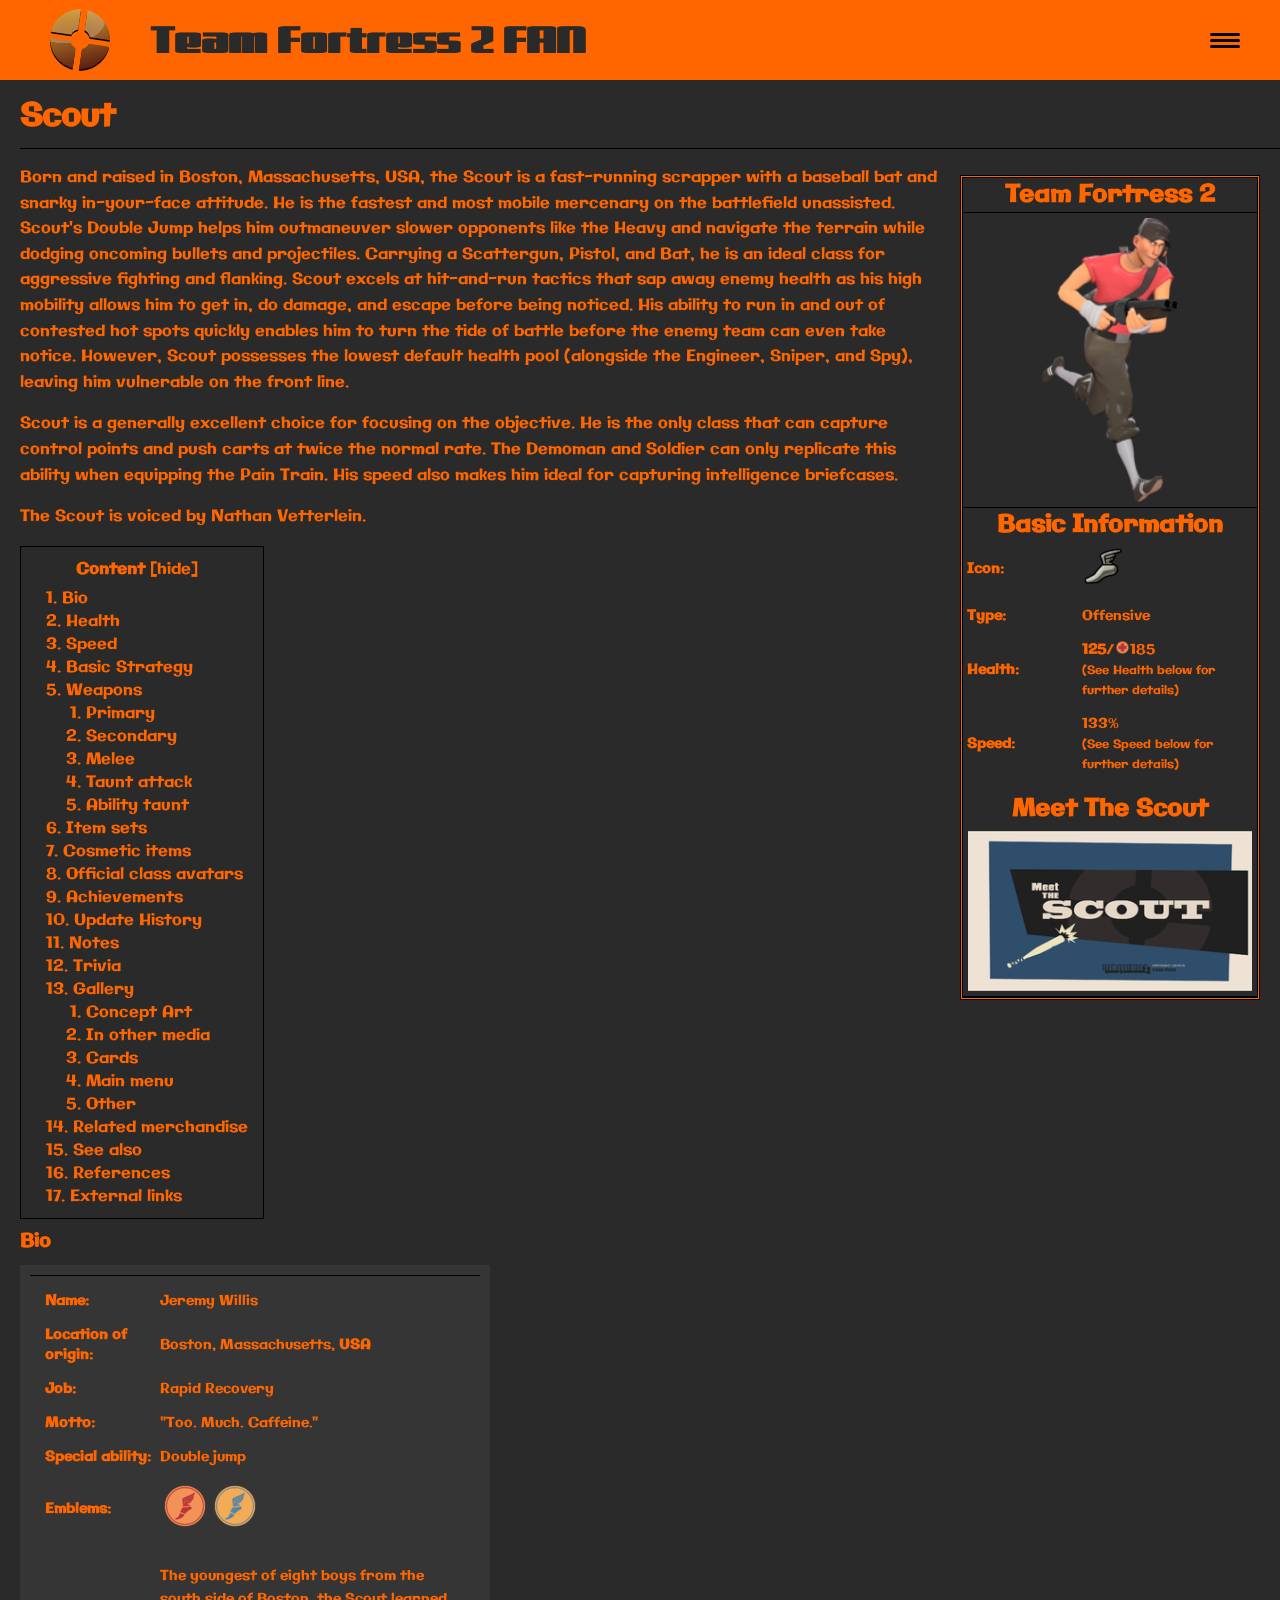
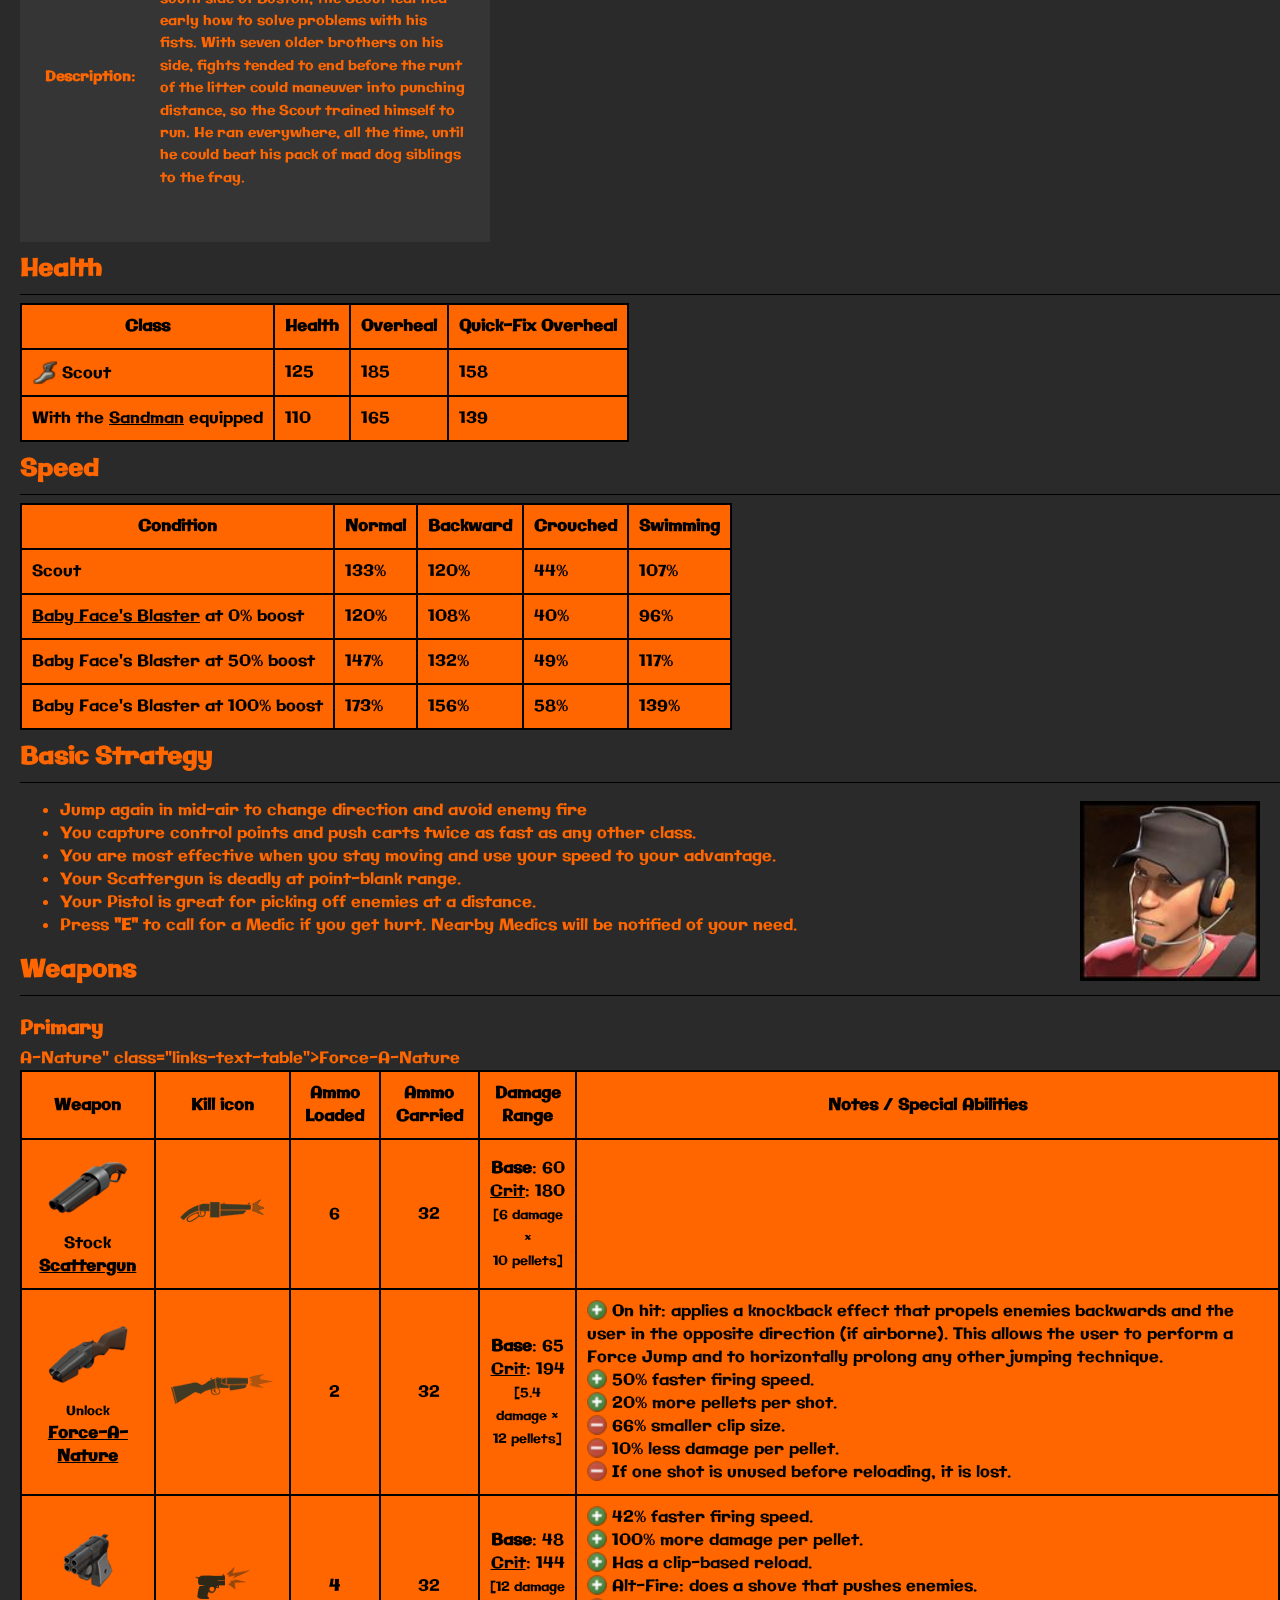
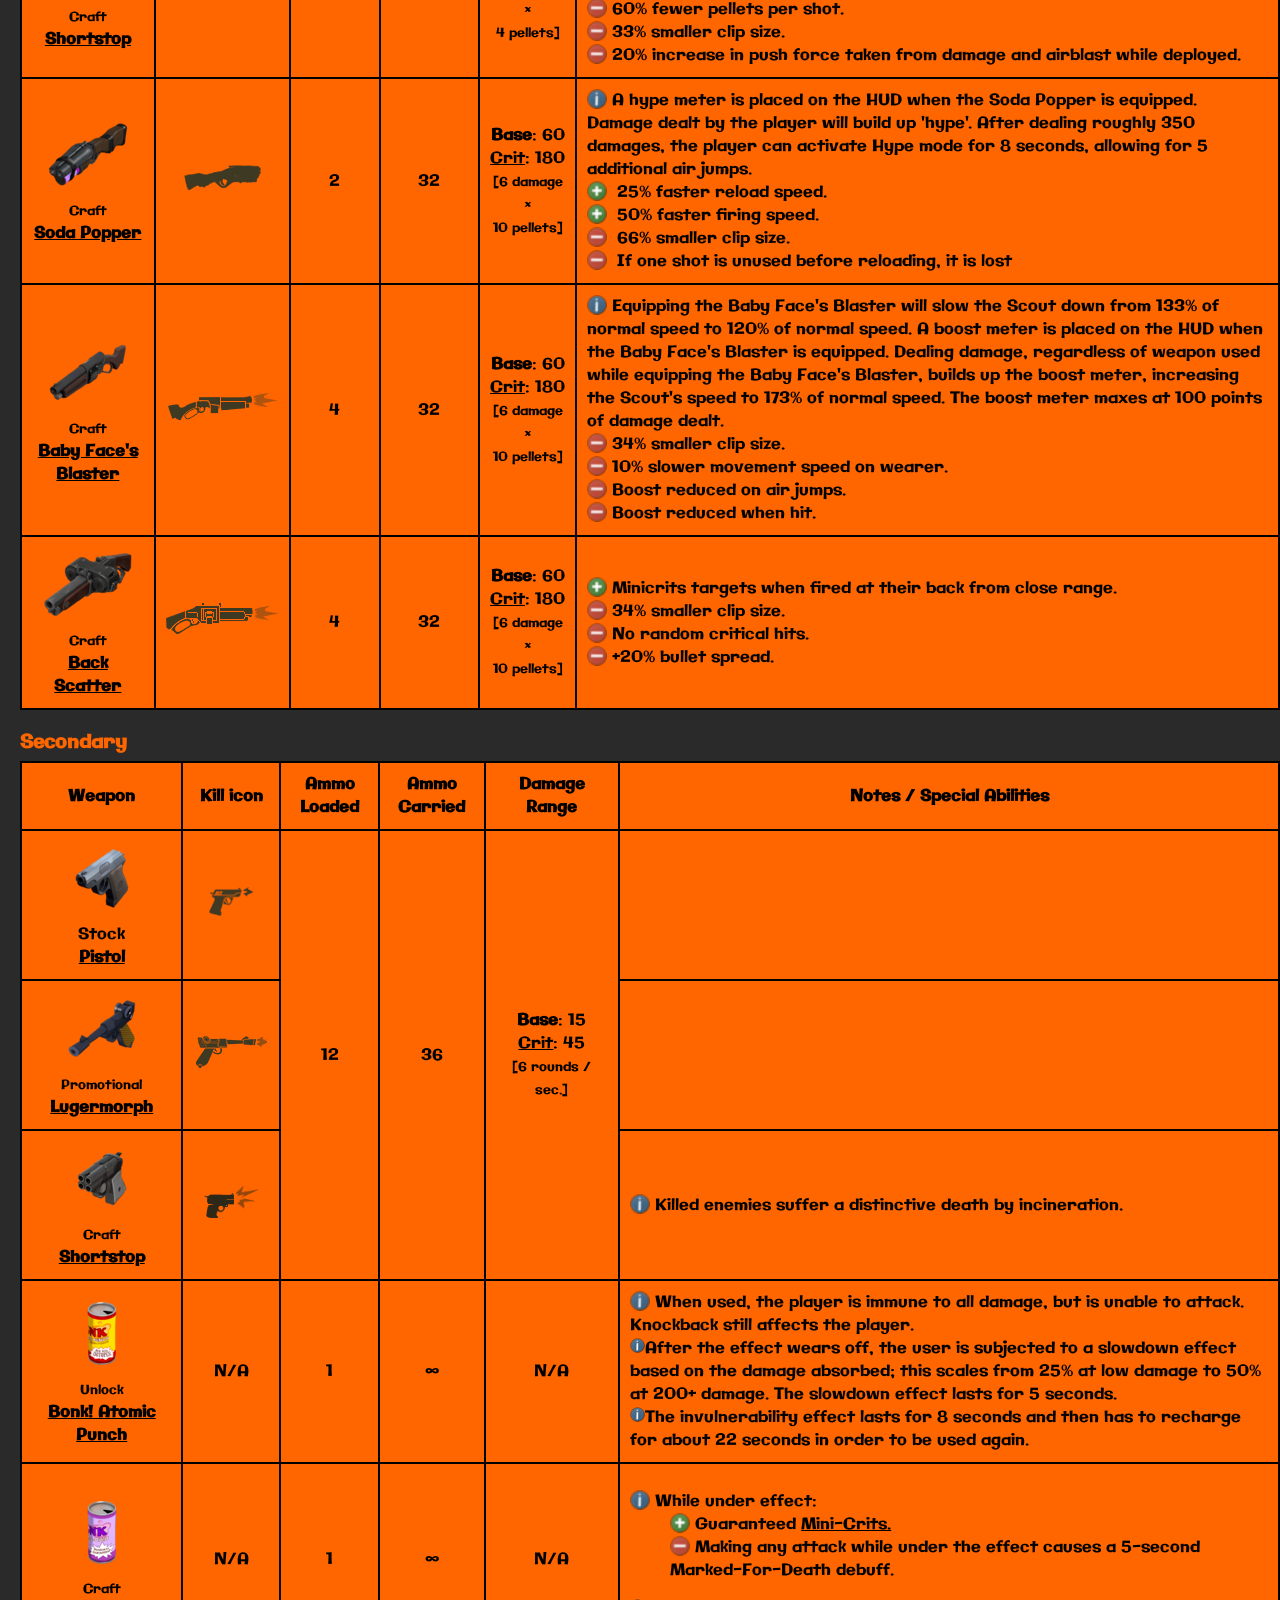
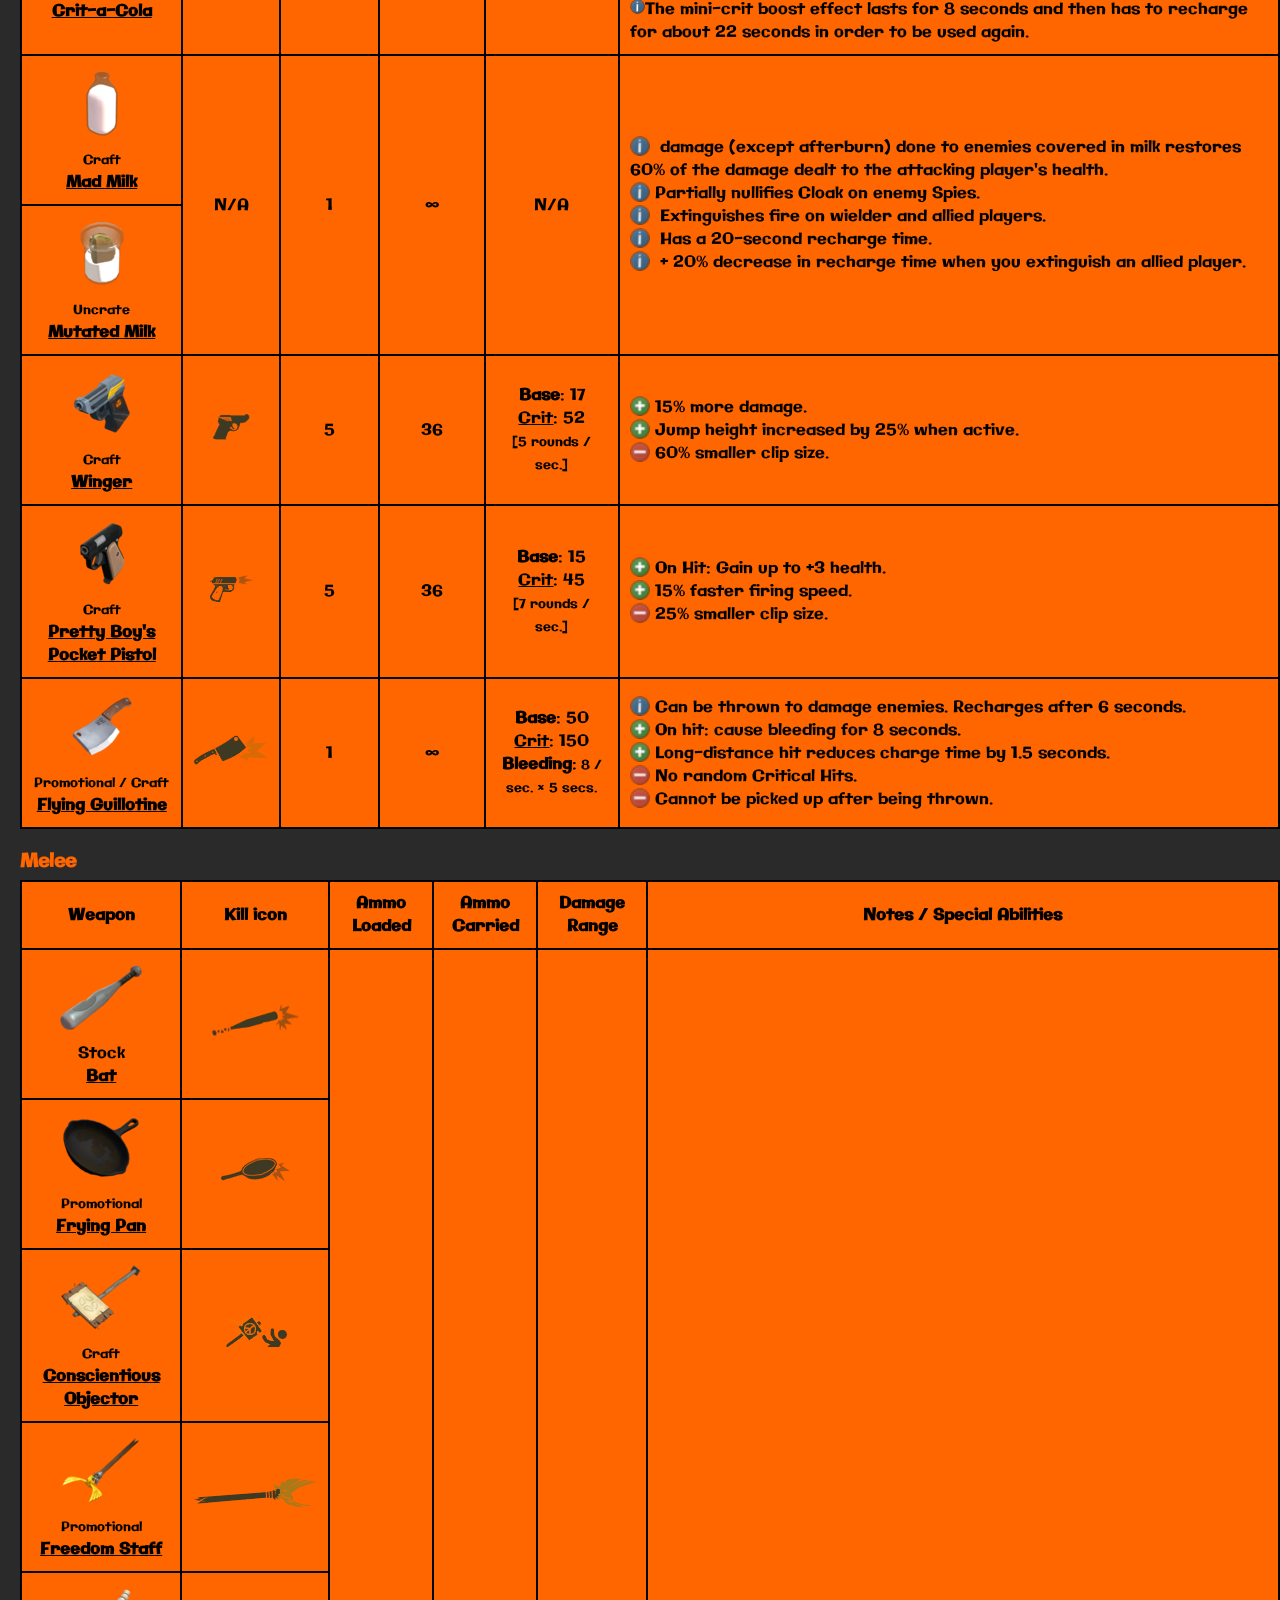
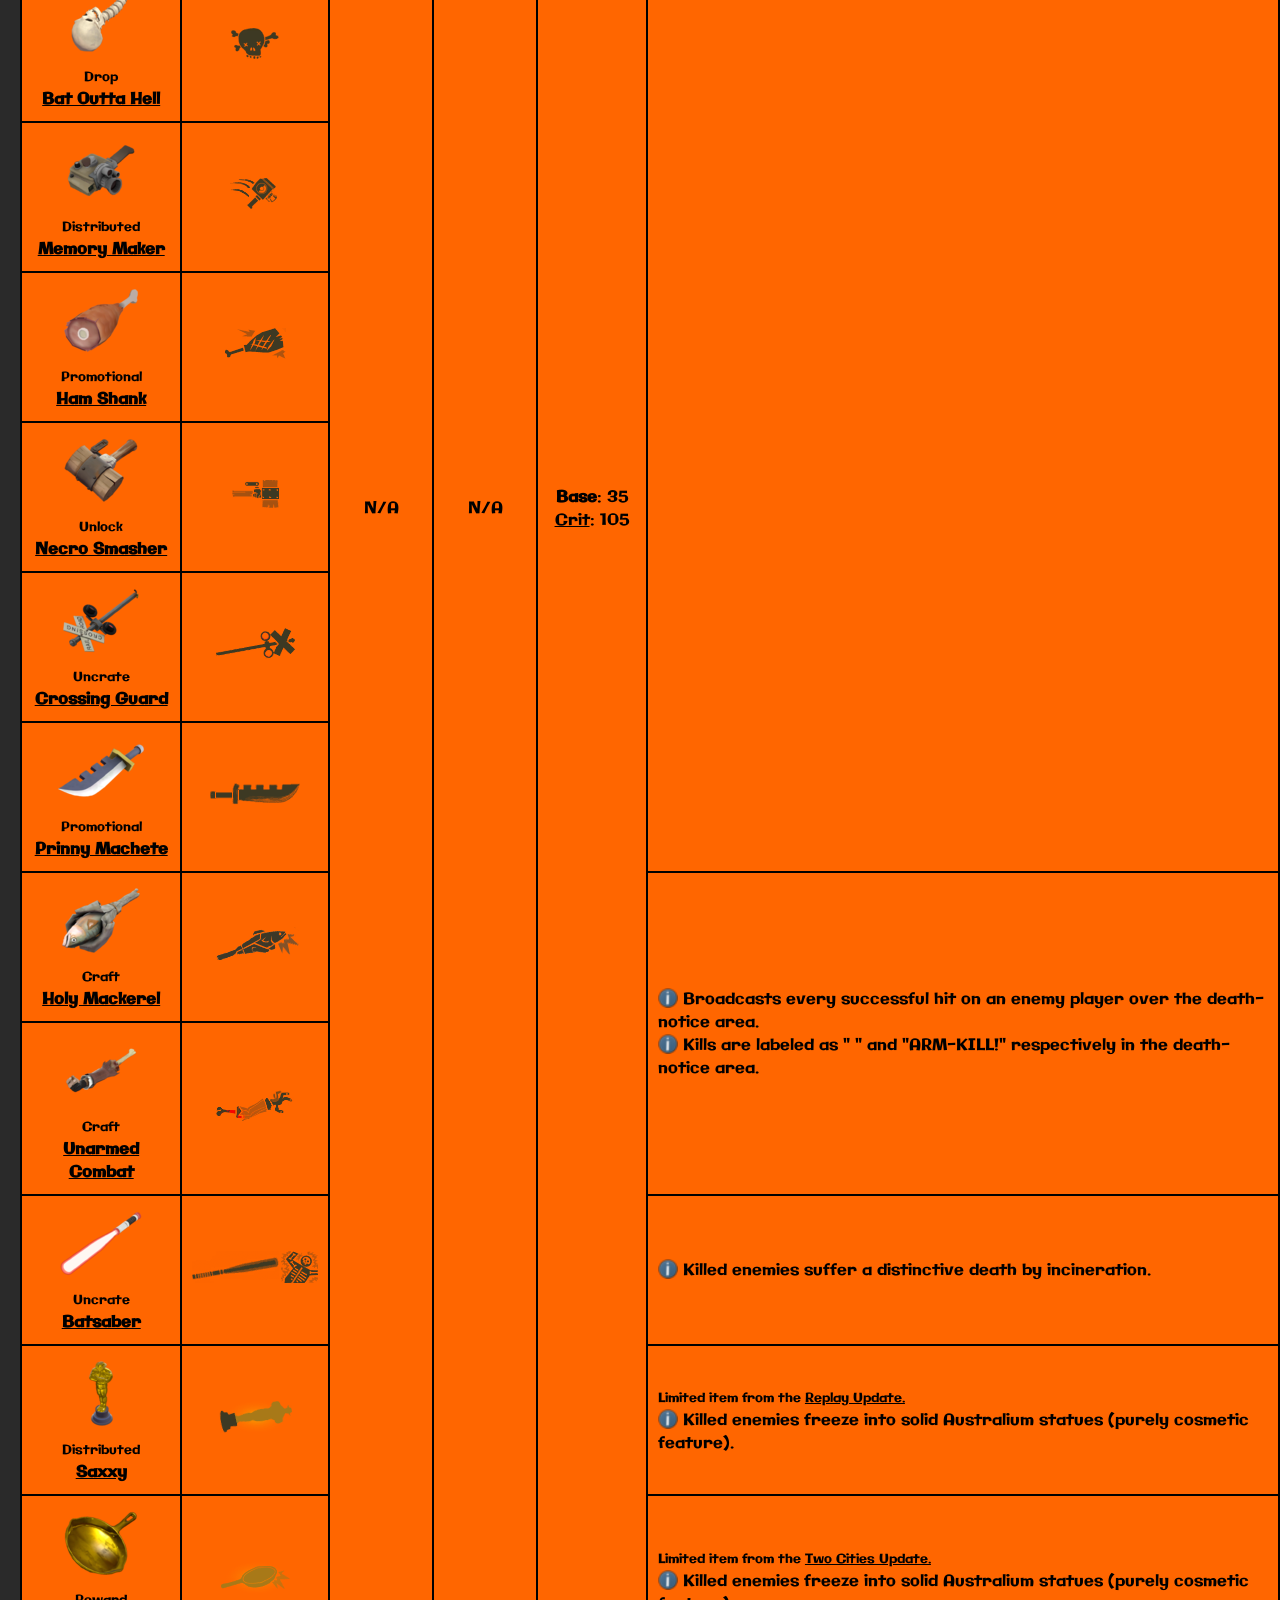
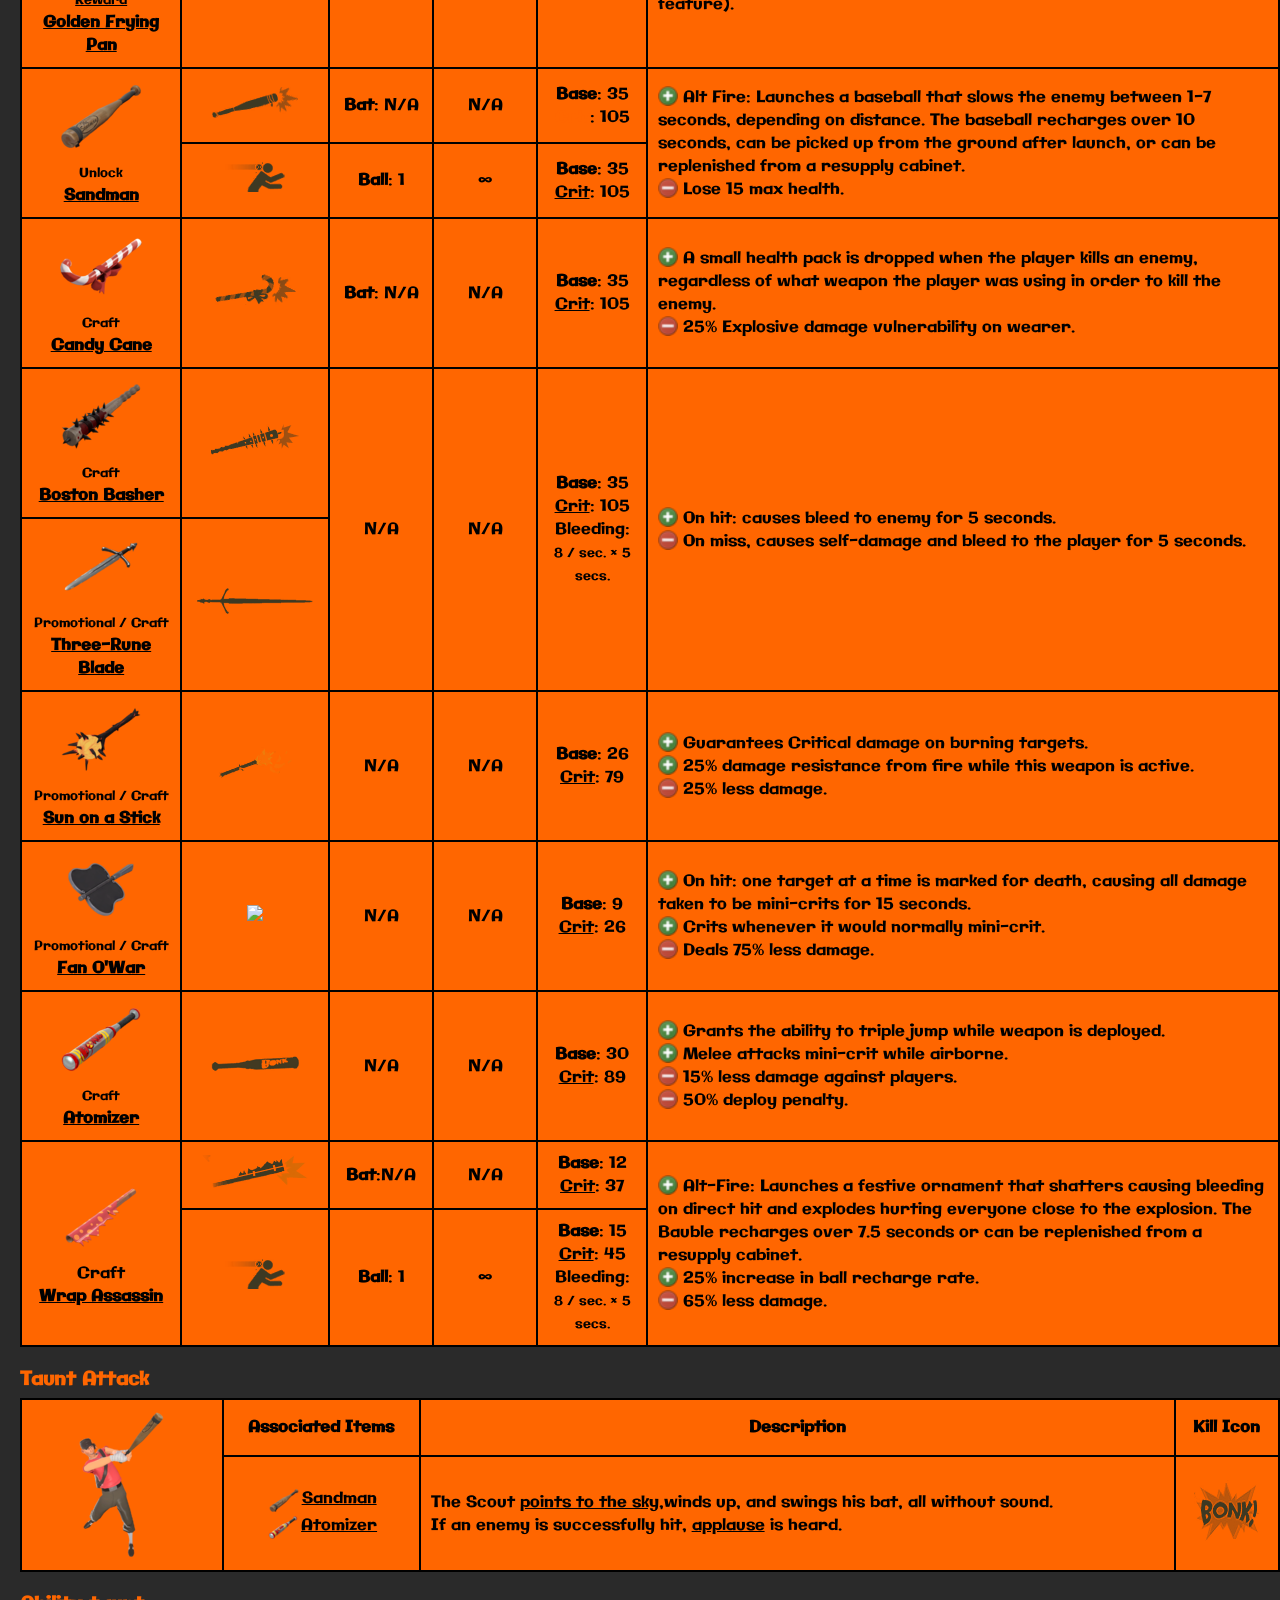
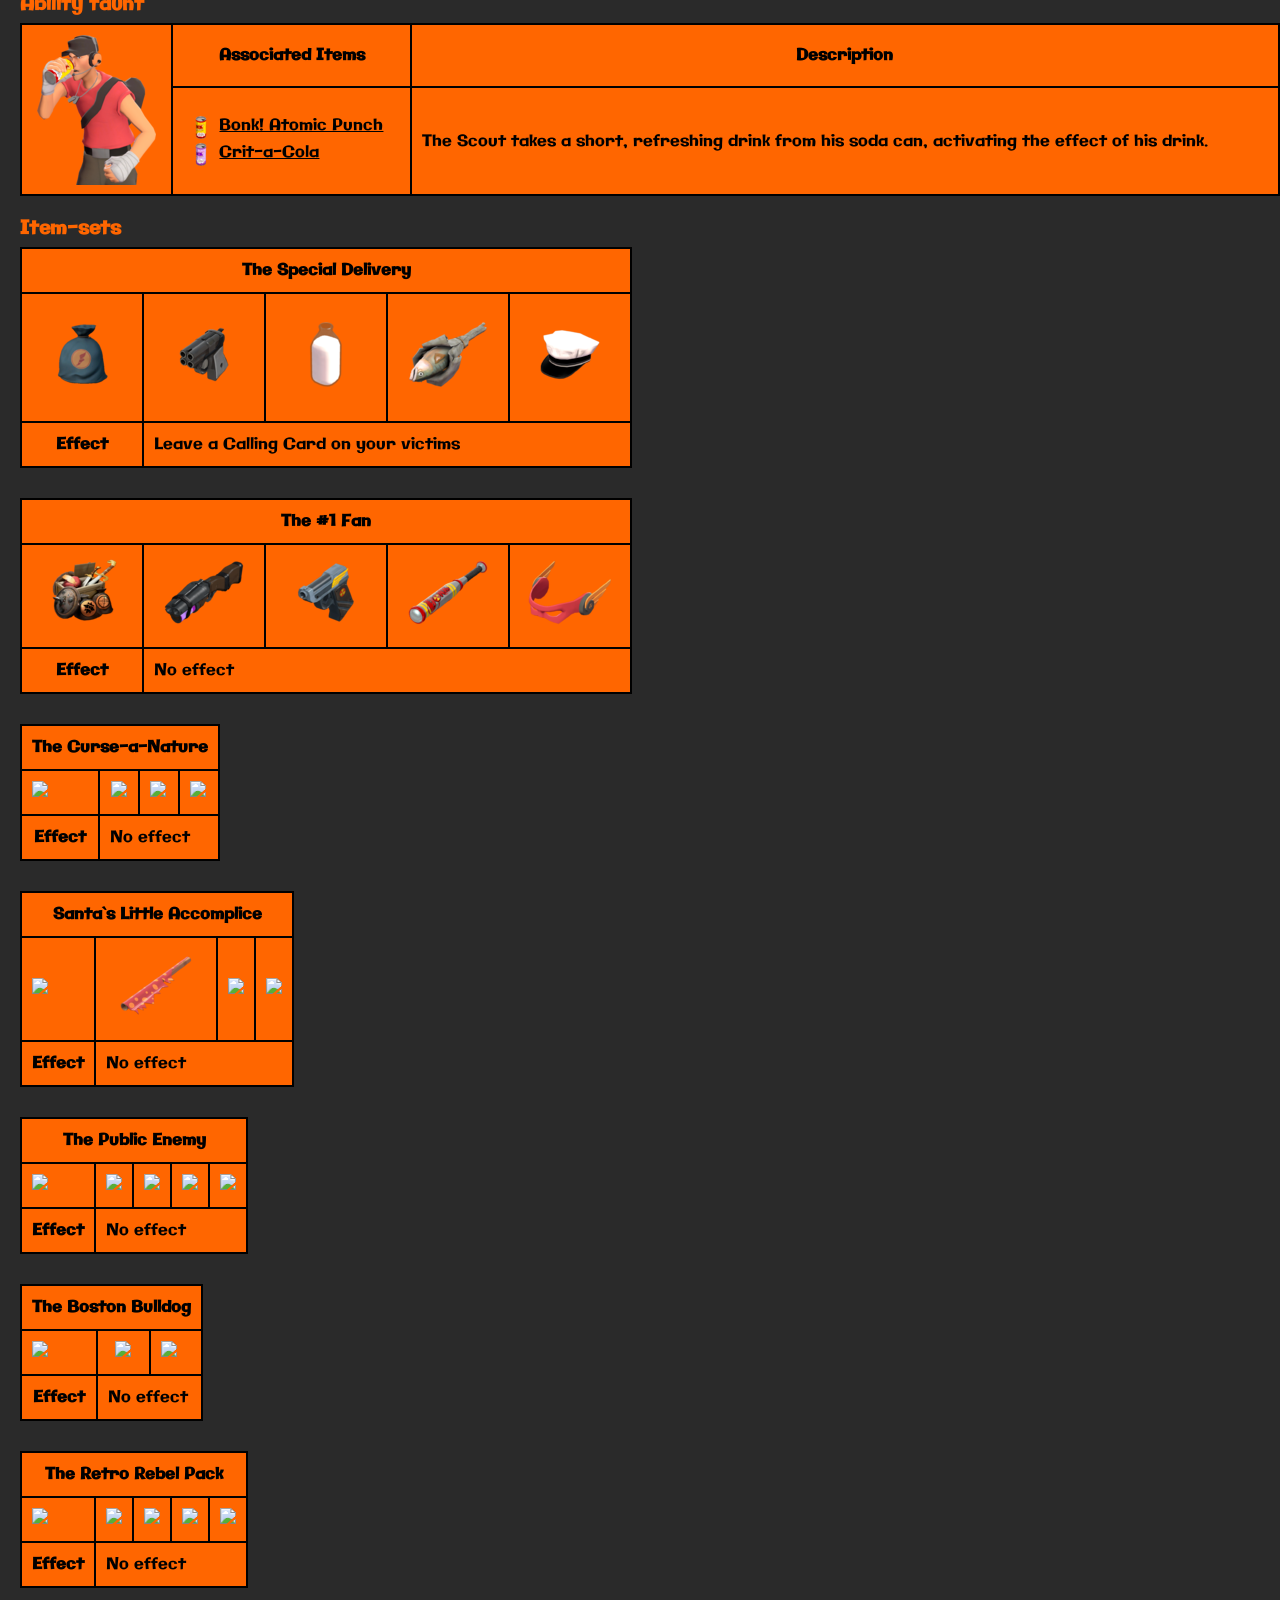
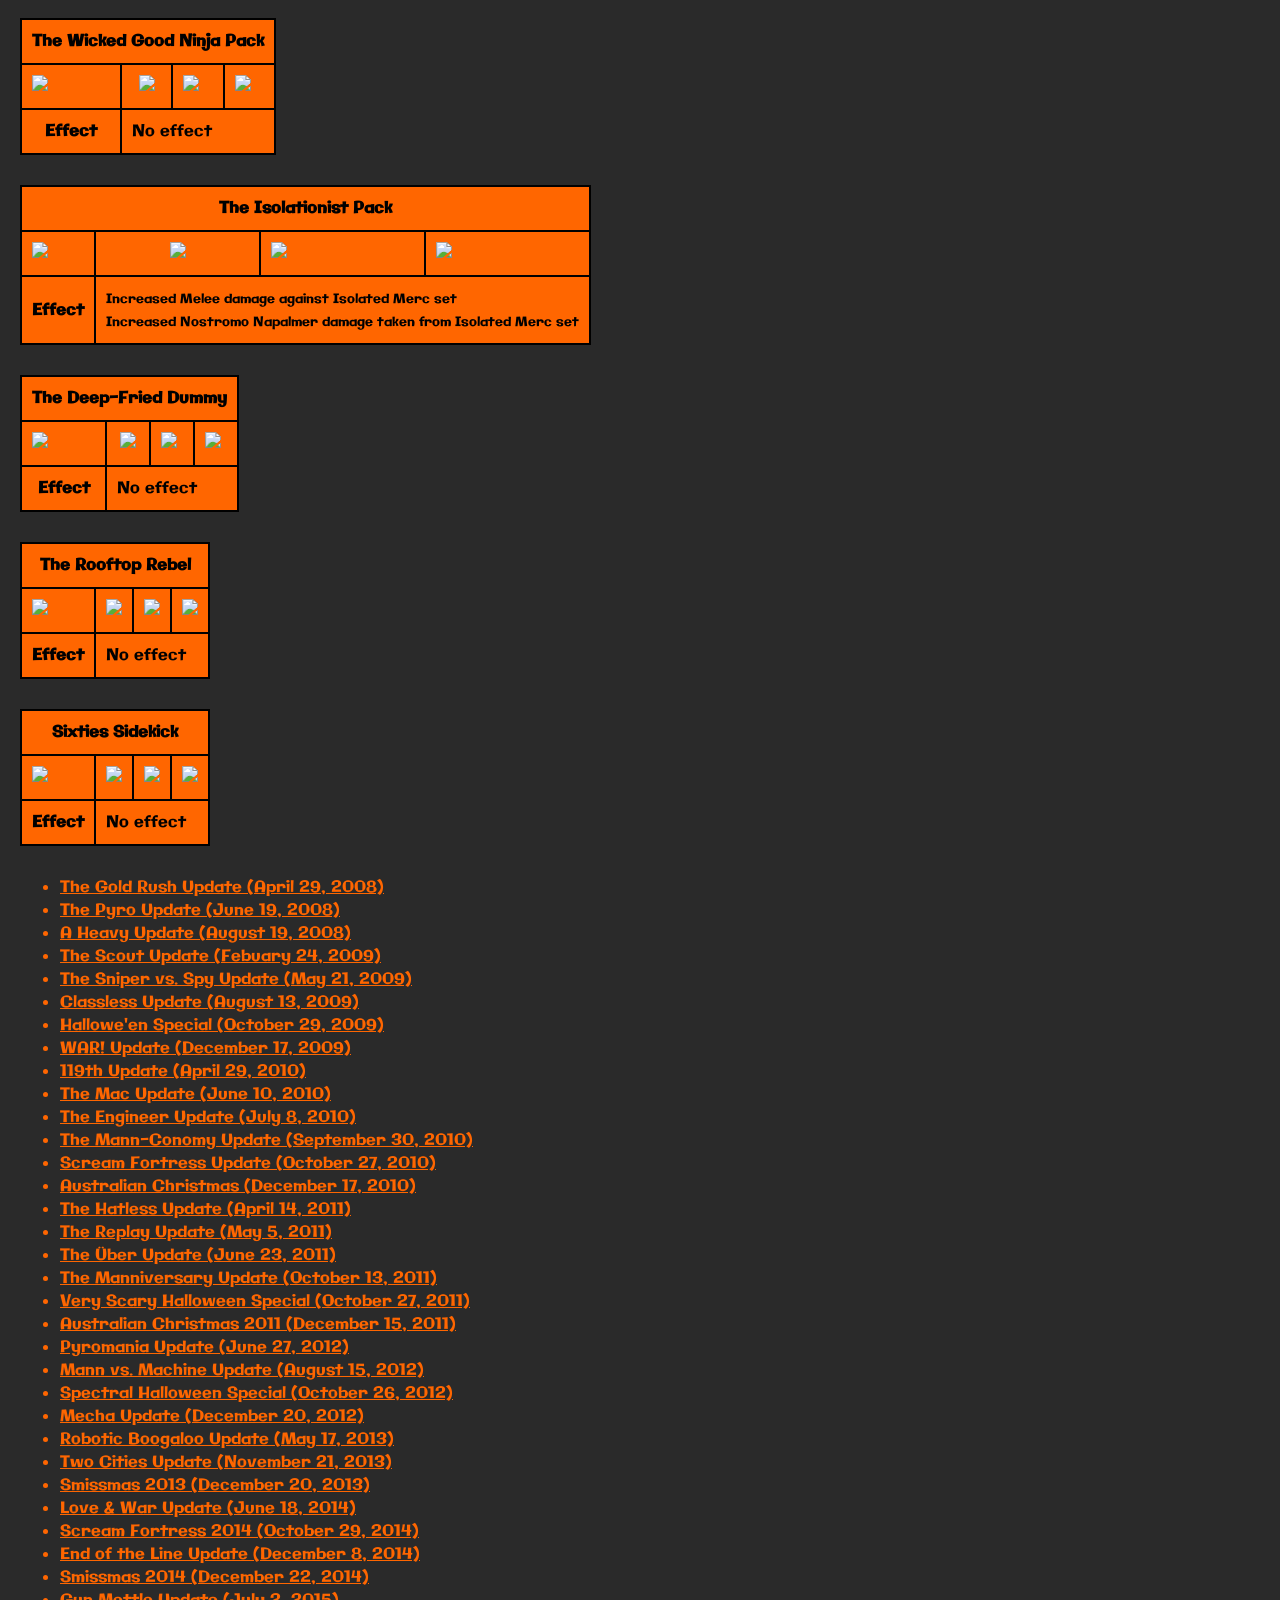
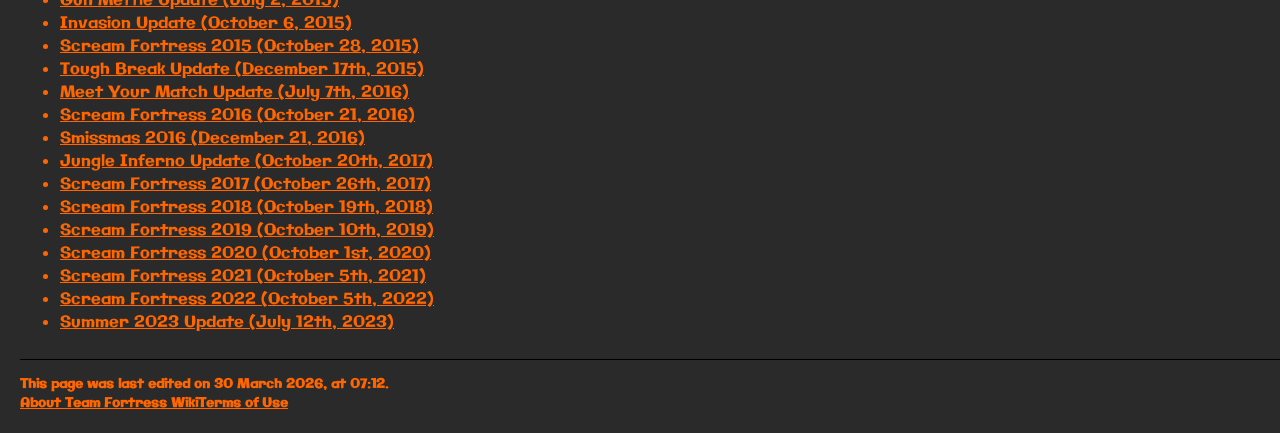
==== commit 153243c2: "Update index.html" ====
--- a/scout/index.html
+++ b/scout/index.html
@@ -556,7 +556,7 @@
        <td><img src="../img-universal/Mini-Icon-Plus.png" class="mini-icon-plus">Guarantees Critical damage on burning targets.<br><img src="../img-universal/Mini-Icon-Plus.png" class="mini-icon-plus">25% damage resistance from fire while this weapon is active.<br><img src="../img-universal/Mini-Icon-Minus.png" class="mini-icon-minus">25% less damage.</td>
       </tr>
       <tr>
-		   <td style="text-align: center;"><a href="https://wiki.teamfortress.com/wiki/Fan_O%27War"><img src="../img-scout/Item-Icon-Fan-O'War.png"></a><br><small>Promotional / Craft</small><br><a href="https://wiki.teamfortress.com/wiki/Fan_O%27War" class="links-text-table"><b>Fan O'War</b></a></td>
+		   <td style="text-align: center;"><a href="https://wiki.teamfortress.com/wiki/Fan_O%27War"><img src="../img-scout/Item-Icon-Fan-O-War.png"></a><br><small>Promotional / Craft</small><br><a href="https://wiki.teamfortress.com/wiki/Fan_O%27War" class="links-text-table"><b>Fan O'War</b></a></td>
        <td style="text-align: center;"><img src="../img-scout/Kill-Icon-Fan-O'War.png"></td>
        <td style="text-align: center;">N/A</td>
        <td style="text-align: center;">N/A</td>
@@ -669,6 +669,211 @@
     </tr>
     </table>
     </div>
+
+    <div class="table-item-sets">
+      <table>
+      <tr>
+        <th colspan="4">The Curse-a-Nature</th>
+      </tr>
+  
+        <tr>
+          <td><img src="../img-scout/Item-Icon-Curse-A-Nature.png"></td>
+          <th><img src="../img-scout/Item-Icon-Wrap-Battler.png"></th>
+          <td><img src="../img-scout/Item-Icon-B-Ankh!.png"></td>
+          <td><img src="../img-scout/Item-Icon-Futankhamun.png"></td>          
+        </tr>
+        <tr>
+          <th>Effect</th>
+          <td colspan="3">No effect</td>
+        </tr>
+      </tr>
+      </table>
+      </div>
+
+      <div class="table-item-sets">
+        <table>
+        <tr>
+          <th colspan="4">Santa`s Little Accomplice</th>
+        </tr>
+    
+          <tr>
+            <td><img src="../img-scout/Item-Icon-Santa's-Little-Accomplice-Bundle.png"></td>
+            <th><img src="../img-scout/Item-Icon-Wrap-Assassin.png"></th>
+            <td><img src="../img-scout/Item-Icon-Big-Elfin-Deal.png"></td>
+            <td><img src="../img-scout/Item-Icon-Bootie-Time.png"></td>            
+          </tr>
+          <tr>
+            <th>Effect</th>
+            <td colspan="3">No effect</td>
+          </tr>
+        </tr>
+        </table>
+        </div>
+
+        <div class="table-item-sets">
+          <table>
+          <tr>
+            <th colspan="5">The Public Enemy</th>
+          </tr>
+      
+            <tr>
+              <td><img src="../img-scout/Item-Icon-Public-Enemy-Bundle.png"></td>
+              <th><img src="../img-scout/Item-Icon-Baby-Faces-Blaster.png"></th>
+              <td><img src="../img-scout/Item-Icon-Pretty-Boys-Pocket-Pistol.png"></td>
+              <td><img src="../img-scout/Item-Icon-Fed-Fightin-Fedora.png"></td>
+              <td><img src="../img-scout/Item-Icon-Dillingers-Duffel.png"></td>
+              
+            </tr>
+            <tr>
+              <th>Effect</th>
+              <td colspan="4">No effect</td>
+            </tr>
+          </tr>
+          </table>
+          </div>
+
+        <div class="table-item-sets">
+            <table>
+            <tr>
+              <th colspan="3">The Boston Bulldog</th>
+            </tr>
+        
+              <tr>
+                <td><img src="../img-scout/Item-Icon-Hounds-Hood.png"></td>
+                <th><img src="../img-scout/Item-Icon-Hounds-Hood.png"></th>
+                <td><img src="../img-scout/Item-Icon-Terrier-Trousers.png"></td>
+                
+              </tr>
+              <tr>
+                <th>Effect</th>
+                <td colspan="2">No effect</td>
+              </tr>
+            </tr>
+            </table>
+          </div>
+
+          <div class="table-item-sets">
+              <table>
+              <tr>
+                <th colspan="5">The Retro Rebel Pack</th>
+              </tr>
+          
+                <tr>
+                  <td><img src="../img-scout/Item-Icon-Paisley-Pro.png"></td>
+                  <th><img src="../img-scout/Item-Icon-Pomade-Prince.png"></th>
+                  <td><img src="../img-scout/Item-Icon-Paisley-Pro.png"></td>
+                  <td><img src="../img-scout/Item-Icon-Argyle-Ace.png"></td>
+                  <td><img src="../img-scout/Item-Icon-Dillingers-Duffel.png"></td>
+                  
+                </tr>
+                <tr>
+                  <th>Effect</th>
+                  <td colspan="4">No effect</td>
+                </tr>
+              </tr>
+              </table>
+            </div>
+
+          <div class="table-item-sets">
+                <table>
+                <tr>
+                  <th colspan="4">The Wicked Good Ninja Pack</th>
+                </tr>
+            
+                  <tr>
+                    <td><img src="../img-scout/Item-Icon-Southie-Shinobi.png"></td>
+                    <th><img src="../img-scout/Item-Icon-Frickin-Sweet-Ninja-Hood.png"></th>
+                    <td><img src="../img-scout/Item-Icon-Southie-Shinobi.png"></td>
+                    <td><img src="../img-scout/Item-Icon-Pretty-Boys-Pocket-Pistol.png"></td>                    
+                  </tr>
+                  <tr>
+                    <th>Effect</th>
+                    <td colspan="3">No effect</td>
+                  </tr>
+                </tr>
+                </table>
+            </div>
+
+          <div class="table-item-sets">
+                  <table>
+                  <tr>
+                    <th colspan="4">The Isolationist Pack</th>
+                  </tr>
+              
+                    <tr>
+                      <td><img src="../img-scout/Item-icon-Alien-Cranium.png"></td>
+                      <th><img src="../img-scout/Item-icon-Alien-Cranium.png"></th>
+                      <td><img src="../img-scout/Item-Icon-Biomech-Backpack.png"></td>
+                      <td><img src="../img-scout/Item-Icon-Xeno-Suit.png"></td>                    
+                    </tr>
+                    <tr>
+                      <th>Effect</th>
+                      <td colspan="3"><small>Increased Melee damage against Isolated Merc set<br>Increased Nostromo Napalmer damage taken from Isolated Merc set</small></td>
+                    </tr>
+                  </tr>
+                  </table>
+            </div>
+
+          <div class="table-item-sets">
+                    <table>
+                    <tr>
+                      <th colspan="4">The Deep-Fried Dummy</th>
+                    </tr>
+                
+                      <tr>
+                        <td><img src="../img-scout/Item-Icon-Nugget-Noggin.png"></td>
+                        <th><img src="../img-scout/Item-Icon-Nugget-Noggin.png"></th>
+                        <td><img src="../img-scout/Item-Icon-Fowl-Fists.png"></td>
+                        <td><img src="../img-scout/Item-Icon-Talon-Trotters.png"></td>                    
+                      </tr>
+                      <tr>
+                        <th>Effect</th>
+                        <td colspan="3">No effect</td>
+                      </tr>
+                    </tr>
+                    </table>
+            </div>
+
+          <div class="table-item-sets">
+                      <table>
+                      <tr>
+                        <th colspan="4">The Rooftop Rebel</th>
+                      </tr>
+                  
+                        <tr>
+                          <td><img src="../img-scout/Item-Icon-Head-Hunter.png"></td>
+                          <th><img src="../img-scout/Item-Icon-Head-Hunter.png"></th>
+                          <td><img src="../img-scout/Item-Icon-Claws-And-Infect.png"></td>
+                          <td><img src="../img-scout/Item-Icon-Crazy-Legs.png"></td>                    
+                        </tr>
+                        <tr>
+                          <th>Effect</th>
+                          <td colspan="3">No effect</td>
+                        </tr>
+                      </tr>
+                      </table>
+            </div>
+
+          <div class="table-item-sets">
+                        <table>
+                        <tr>
+                          <th colspan="4">Sixties Sidekick</th>
+                        </tr>
+                    
+                          <tr>
+                            <td><img src="../img-scout/Item-Icon-Sidekicks-Side-Slick.png"></td>  
+                            <td><img src="../img-scout/Item-Icon-Sidekicks-Side-Slick.png"></td>
+                            <th><img src="../img-scout/Item-Icon-Bat-Backup.png"></th>
+                            <td><img src="../img-scout/Item-Icon-Crook-Combatant.png"></td>
+                                           
+                          </tr>
+                          <tr>
+                            <th>Effect</th>
+                            <td colspan="3">No effect</td>
+                          </tr>
+              </tr>
+              </table>
+            </div>
 
 	  <div>
 		<ul>
